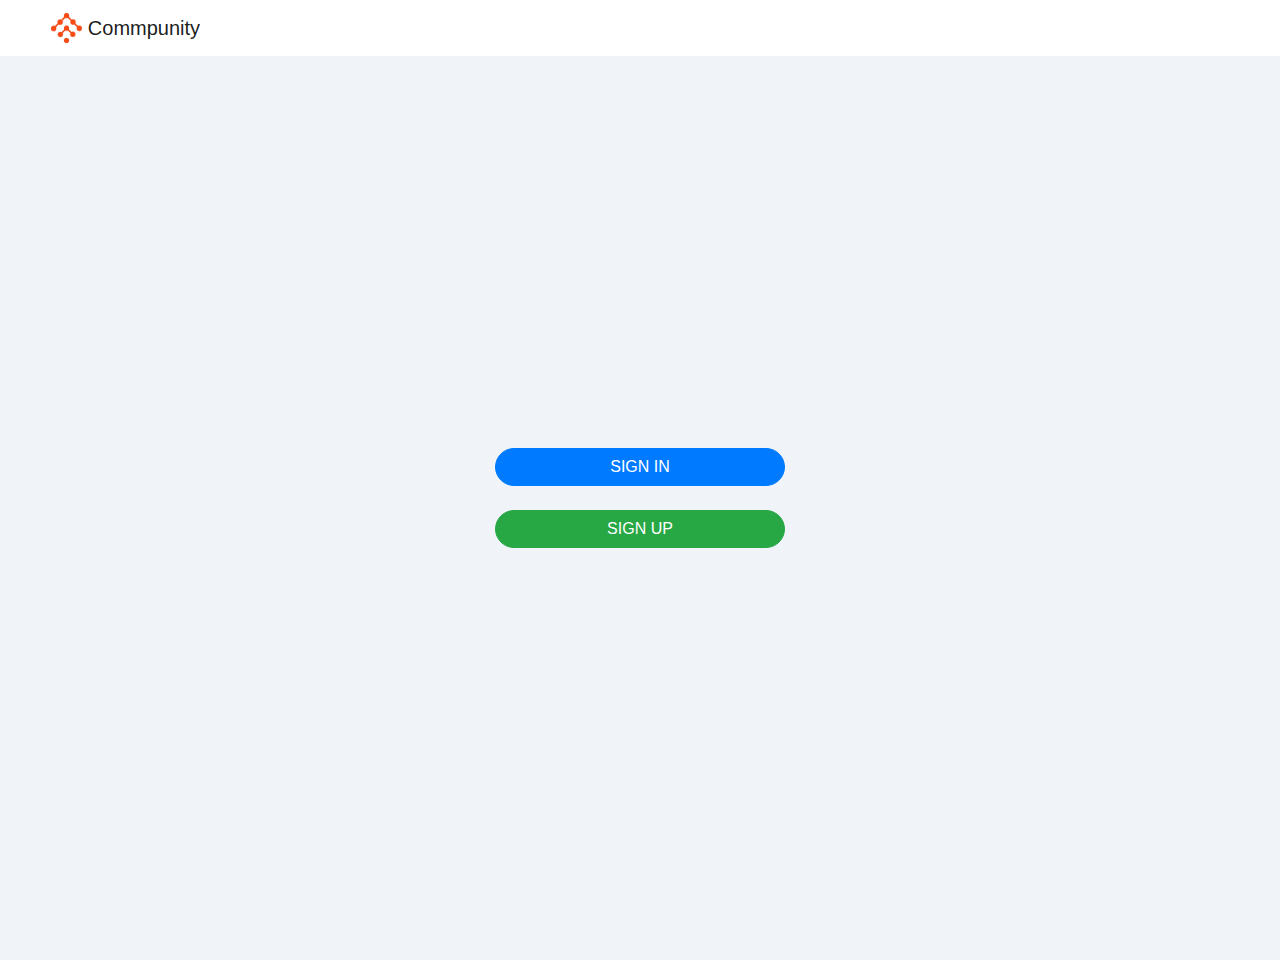
==== join.html @ 4d6ea1aa "first" ====
<!DOCTYPE html>
<html lang="en">
<head>
    <meta charset="UTF-8">
    <meta name="viewport" content="width=device-width, initial-scale=1.0">
    <meta http-equiv="X-UA-Compatible" content="ie=edge">
    <link rel="stylesheet" href="assets/css/vendor/all.min.css">
    <link rel="stylesheet" href="assets/css/join.css">
    <title>Home</title>
</head>
<body>
    
      <!--Navbar -->
      <nav class="mb-1 navbar navbar-expand-lg navbar-light info-color bg-light">
        <a class="navbar-brand" href="index.html">
          <img
            src="assets/img/logo.jpg"
            height="30"
            class="d-inline-block align-top"
            alt="mdb logo"
          />
          Commpunity</a
        >
        <button
          class="navbar-toggler"
          type="button"
          data-toggle="collapse"
          data-target="#navbarSupportedContent-4"
          aria-controls="navbarSupportedContent-4"
          aria-expanded="false"
          aria-label="Toggle navigation"
        >
          <span class="navbar-toggler-icon"></span>
        </button>
      </nav>
      <!--/.Navbar -->

      <div class="wrapper">
          <div class="col-md-3 mx-auto">
             <a href="signin.html"><button class="btn btn-primary btn-block">
                  SIGN IN
              </button></a> 
             <a href="signup.html"><button class="btn btn-success btn-block my-4">
                  SIGN UP
              </button></a>
          </div>
      </div>




    <script src="assets/js/vendor/all.min.js"></script>
    <script src="assets/js/main.js"></script>
</body>
</html>
---- assets/css/vendor/all.min.css ----
/*
 * Font Awesome Free 5.12.0 by @fontawesome - https://fontawesome.com
 * License - https://fontawesome.com/license/free (Icons: CC BY 4.0, Fonts: SIL OFL 1.1, Code: MIT License)
 */
 .fa,.fab,.fad,.fal,.far,.fas{-moz-osx-font-smoothing:grayscale;-webkit-font-smoothing:antialiased;display:inline-block;font-style:normal;font-variant:normal;text-rendering:auto;line-height:1}.fa-lg{font-size:1.33333em;line-height:.75em;vertical-align:-.0667em}.fa-xs{font-size:.75em}.fa-sm{font-size:.875em}.fa-1x{font-size:1em}.fa-2x{font-size:2em}.fa-3x{font-size:3em}.fa-4x{font-size:4em}.fa-5x{font-size:5em}.fa-6x{font-size:6em}.fa-7x{font-size:7em}.fa-8x{font-size:8em}.fa-9x{font-size:9em}.fa-10x{font-size:10em}.fa-fw{text-align:center;width:1.25em}.fa-ul{list-style-type:none;margin-left:2.5em;padding-left:0}.fa-ul>li{position:relative}.fa-li{left:-2em;position:absolute;text-align:center;width:2em;line-height:inherit}.fa-border{border:.08em solid #eee;border-radius:.1em;padding:.2em .25em .15em}.fa-pull-left{float:left}.fa-pull-right{float:right}.fa.fa-pull-left,.fab.fa-pull-left,.fal.fa-pull-left,.far.fa-pull-left,.fas.fa-pull-left{margin-right:.3em}.fa.fa-pull-right,.fab.fa-pull-right,.fal.fa-pull-right,.far.fa-pull-right,.fas.fa-pull-right{margin-left:.3em}.fa-spin{-webkit-animation:fa-spin 2s linear infinite;animation:fa-spin 2s linear infinite}.fa-pulse{-webkit-animation:fa-spin 1s steps(8) infinite;animation:fa-spin 1s steps(8) infinite}@-webkit-keyframes fa-spin{0%{-webkit-transform:rotate(0deg);transform:rotate(0deg)}to{-webkit-transform:rotate(1turn);transform:rotate(1turn)}}@keyframes fa-spin{0%{-webkit-transform:rotate(0deg);transform:rotate(0deg)}to{-webkit-transform:rotate(1turn);transform:rotate(1turn)}}.fa-rotate-90{-ms-filter:"progid:DXImageTransform.Microsoft.BasicImage(rotation=1)";-webkit-transform:rotate(90deg);transform:rotate(90deg)}.fa-rotate-180{-ms-filter:"progid:DXImageTransform.Microsoft.BasicImage(rotation=2)";-webkit-transform:rotate(180deg);transform:rotate(180deg)}.fa-rotate-270{-ms-filter:"progid:DXImageTransform.Microsoft.BasicImage(rotation=3)";-webkit-transform:rotate(270deg);transform:rotate(270deg)}.fa-flip-horizontal{-ms-filter:"progid:DXImageTransform.Microsoft.BasicImage(rotation=0, mirror=1)";-webkit-transform:scaleX(-1);transform:scaleX(-1)}.fa-flip-vertical{-webkit-transform:scaleY(-1);transform:scaleY(-1)}.fa-flip-both,.fa-flip-horizontal.fa-flip-vertical,.fa-flip-vertical{-ms-filter:"progid:DXImageTransform.Microsoft.BasicImage(rotation=2, mirror=1)"}.fa-flip-both,.fa-flip-horizontal.fa-flip-vertical{-webkit-transform:scale(-1);transform:scale(-1)}:root .fa-flip-both,:root .fa-flip-horizontal,:root .fa-flip-vertical,:root .fa-rotate-90,:root .fa-rotate-180,:root .fa-rotate-270{-webkit-filter:none;filter:none}.fa-stack{display:inline-block;height:2em;line-height:2em;position:relative;vertical-align:middle;width:2.5em}.fa-stack-1x,.fa-stack-2x{left:0;position:absolute;text-align:center;width:100%}.fa-stack-1x{line-height:inherit}.fa-stack-2x{font-size:2em}.fa-inverse{color:#fff}.fa-500px:before{content:"\f26e"}.fa-accessible-icon:before{content:"\f368"}.fa-accusoft:before{content:"\f369"}.fa-acquisitions-incorporated:before{content:"\f6af"}.fa-ad:before{content:"\f641"}.fa-address-book:before{content:"\f2b9"}.fa-address-card:before{content:"\f2bb"}.fa-adjust:before{content:"\f042"}.fa-adn:before{content:"\f170"}.fa-adobe:before{content:"\f778"}.fa-adversal:before{content:"\f36a"}.fa-affiliatetheme:before{content:"\f36b"}.fa-air-freshener:before{content:"\f5d0"}.fa-airbnb:before{content:"\f834"}.fa-algolia:before{content:"\f36c"}.fa-align-center:before{content:"\f037"}.fa-align-justify:before{content:"\f039"}.fa-align-left:before{content:"\f036"}.fa-align-right:before{content:"\f038"}.fa-alipay:before{content:"\f642"}.fa-allergies:before{content:"\f461"}.fa-amazon:before{content:"\f270"}.fa-amazon-pay:before{content:"\f42c"}.fa-ambulance:before{content:"\f0f9"}.fa-american-sign-language-interpreting:before{content:"\f2a3"}.fa-amilia:before{content:"\f36d"}.fa-anchor:before{content:"\f13d"}.fa-android:before{content:"\f17b"}.fa-angellist:before{content:"\f209"}.fa-angle-double-down:before{content:"\f103"}.fa-angle-double-left:before{content:"\f100"}.fa-angle-double-right:before{content:"\f101"}.fa-angle-double-up:before{content:"\f102"}.fa-angle-down:before{content:"\f107"}.fa-angle-left:before{content:"\f104"}.fa-angle-right:before{content:"\f105"}.fa-angle-up:before{content:"\f106"}.fa-angry:before{content:"\f556"}.fa-angrycreative:before{content:"\f36e"}.fa-angular:before{content:"\f420"}.fa-ankh:before{content:"\f644"}.fa-app-store:before{content:"\f36f"}.fa-app-store-ios:before{content:"\f370"}.fa-apper:before{content:"\f371"}.fa-apple:before{content:"\f179"}.fa-apple-alt:before{content:"\f5d1"}.fa-apple-pay:before{content:"\f415"}.fa-archive:before{content:"\f187"}.fa-archway:before{content:"\f557"}.fa-arrow-alt-circle-down:before{content:"\f358"}.fa-arrow-alt-circle-left:before{content:"\f359"}.fa-arrow-alt-circle-right:before{content:"\f35a"}.fa-arrow-alt-circle-up:before{content:"\f35b"}.fa-arrow-circle-down:before{content:"\f0ab"}.fa-arrow-circle-left:before{content:"\f0a8"}.fa-arrow-circle-right:before{content:"\f0a9"}.fa-arrow-circle-up:before{content:"\f0aa"}.fa-arrow-down:before{content:"\f063"}.fa-arrow-left:before{content:"\f060"}.fa-arrow-right:before{content:"\f061"}.fa-arrow-up:before{content:"\f062"}.fa-arrows-alt:before{content:"\f0b2"}.fa-arrows-alt-h:before{content:"\f337"}.fa-arrows-alt-v:before{content:"\f338"}.fa-artstation:before{content:"\f77a"}.fa-assistive-listening-systems:before{content:"\f2a2"}.fa-asterisk:before{content:"\f069"}.fa-asymmetrik:before{content:"\f372"}.fa-at:before{content:"\f1fa"}.fa-atlas:before{content:"\f558"}.fa-atlassian:before{content:"\f77b"}.fa-atom:before{content:"\f5d2"}.fa-audible:before{content:"\f373"}.fa-audio-description:before{content:"\f29e"}.fa-autoprefixer:before{content:"\f41c"}.fa-avianex:before{content:"\f374"}.fa-aviato:before{content:"\f421"}.fa-award:before{content:"\f559"}.fa-aws:before{content:"\f375"}.fa-baby:before{content:"\f77c"}.fa-baby-carriage:before{content:"\f77d"}.fa-backspace:before{content:"\f55a"}.fa-backward:before{content:"\f04a"}.fa-bacon:before{content:"\f7e5"}.fa-bahai:before{content:"\f666"}.fa-balance-scale:before{content:"\f24e"}.fa-balance-scale-left:before{content:"\f515"}.fa-balance-scale-right:before{content:"\f516"}.fa-ban:before{content:"\f05e"}.fa-band-aid:before{content:"\f462"}.fa-bandcamp:before{content:"\f2d5"}.fa-barcode:before{content:"\f02a"}.fa-bars:before{content:"\f0c9"}.fa-baseball-ball:before{content:"\f433"}.fa-basketball-ball:before{content:"\f434"}.fa-bath:before{content:"\f2cd"}.fa-battery-empty:before{content:"\f244"}.fa-battery-full:before{content:"\f240"}.fa-battery-half:before{content:"\f242"}.fa-battery-quarter:before{content:"\f243"}.fa-battery-three-quarters:before{content:"\f241"}.fa-battle-net:before{content:"\f835"}.fa-bed:before{content:"\f236"}.fa-beer:before{content:"\f0fc"}.fa-behance:before{content:"\f1b4"}.fa-behance-square:before{content:"\f1b5"}.fa-bell:before{content:"\f0f3"}.fa-bell-slash:before{content:"\f1f6"}.fa-bezier-curve:before{content:"\f55b"}.fa-bible:before{content:"\f647"}.fa-bicycle:before{content:"\f206"}.fa-biking:before{content:"\f84a"}.fa-bimobject:before{content:"\f378"}.fa-binoculars:before{content:"\f1e5"}.fa-biohazard:before{content:"\f780"}.fa-birthday-cake:before{content:"\f1fd"}.fa-bitbucket:before{content:"\f171"}.fa-bitcoin:before{content:"\f379"}.fa-bity:before{content:"\f37a"}.fa-black-tie:before{content:"\f27e"}.fa-blackberry:before{content:"\f37b"}.fa-blender:before{content:"\f517"}.fa-blender-phone:before{content:"\f6b6"}.fa-blind:before{content:"\f29d"}.fa-blog:before{content:"\f781"}.fa-blogger:before{content:"\f37c"}.fa-blogger-b:before{content:"\f37d"}.fa-bluetooth:before{content:"\f293"}.fa-bluetooth-b:before{content:"\f294"}.fa-bold:before{content:"\f032"}.fa-bolt:before{content:"\f0e7"}.fa-bomb:before{content:"\f1e2"}.fa-bone:before{content:"\f5d7"}.fa-bong:before{content:"\f55c"}.fa-book:before{content:"\f02d"}.fa-book-dead:before{content:"\f6b7"}.fa-book-medical:before{content:"\f7e6"}.fa-book-open:before{content:"\f518"}.fa-book-reader:before{content:"\f5da"}.fa-bookmark:before{content:"\f02e"}.fa-bootstrap:before{content:"\f836"}.fa-border-all:before{content:"\f84c"}.fa-border-none:before{content:"\f850"}.fa-border-style:before{content:"\f853"}.fa-bowling-ball:before{content:"\f436"}.fa-box:before{content:"\f466"}.fa-box-open:before{content:"\f49e"}.fa-boxes:before{content:"\f468"}.fa-braille:before{content:"\f2a1"}.fa-brain:before{content:"\f5dc"}.fa-bread-slice:before{content:"\f7ec"}.fa-briefcase:before{content:"\f0b1"}.fa-briefcase-medical:before{content:"\f469"}.fa-broadcast-tower:before{content:"\f519"}.fa-broom:before{content:"\f51a"}.fa-brush:before{content:"\f55d"}.fa-btc:before{content:"\f15a"}.fa-buffer:before{content:"\f837"}.fa-bug:before{content:"\f188"}.fa-building:before{content:"\f1ad"}.fa-bullhorn:before{content:"\f0a1"}.fa-bullseye:before{content:"\f140"}.fa-burn:before{content:"\f46a"}.fa-buromobelexperte:before{content:"\f37f"}.fa-bus:before{content:"\f207"}.fa-bus-alt:before{content:"\f55e"}.fa-business-time:before{content:"\f64a"}.fa-buy-n-large:before{content:"\f8a6"}.fa-buysellads:before{content:"\f20d"}.fa-calculator:before{content:"\f1ec"}.fa-calendar:before{content:"\f133"}.fa-calendar-alt:before{content:"\f073"}.fa-calendar-check:before{content:"\f274"}.fa-calendar-day:before{content:"\f783"}.fa-calendar-minus:before{content:"\f272"}.fa-calendar-plus:before{content:"\f271"}.fa-calendar-times:before{content:"\f273"}.fa-calendar-week:before{content:"\f784"}.fa-camera:before{content:"\f030"}.fa-camera-retro:before{content:"\f083"}.fa-campground:before{content:"\f6bb"}.fa-canadian-maple-leaf:before{content:"\f785"}.fa-candy-cane:before{content:"\f786"}.fa-cannabis:before{content:"\f55f"}.fa-capsules:before{content:"\f46b"}.fa-car:before{content:"\f1b9"}.fa-car-alt:before{content:"\f5de"}.fa-car-battery:before{content:"\f5df"}.fa-car-crash:before{content:"\f5e1"}.fa-car-side:before{content:"\f5e4"}.fa-caravan:before{content:"\f8ff"}.fa-caret-down:before{content:"\f0d7"}.fa-caret-left:before{content:"\f0d9"}.fa-caret-right:before{content:"\f0da"}.fa-caret-square-down:before{content:"\f150"}.fa-caret-square-left:before{content:"\f191"}.fa-caret-square-right:before{content:"\f152"}.fa-caret-square-up:before{content:"\f151"}.fa-caret-up:before{content:"\f0d8"}.fa-carrot:before{content:"\f787"}.fa-cart-arrow-down:before{content:"\f218"}.fa-cart-plus:before{content:"\f217"}.fa-cash-register:before{content:"\f788"}.fa-cat:before{content:"\f6be"}.fa-cc-amazon-pay:before{content:"\f42d"}.fa-cc-amex:before{content:"\f1f3"}.fa-cc-apple-pay:before{content:"\f416"}.fa-cc-diners-club:before{content:"\f24c"}.fa-cc-discover:before{content:"\f1f2"}.fa-cc-jcb:before{content:"\f24b"}.fa-cc-mastercard:before{content:"\f1f1"}.fa-cc-paypal:before{content:"\f1f4"}.fa-cc-stripe:before{content:"\f1f5"}.fa-cc-visa:before{content:"\f1f0"}.fa-centercode:before{content:"\f380"}.fa-centos:before{content:"\f789"}.fa-certificate:before{content:"\f0a3"}.fa-chair:before{content:"\f6c0"}.fa-chalkboard:before{content:"\f51b"}.fa-chalkboard-teacher:before{content:"\f51c"}.fa-charging-station:before{content:"\f5e7"}.fa-chart-area:before{content:"\f1fe"}.fa-chart-bar:before{content:"\f080"}.fa-chart-line:before{content:"\f201"}.fa-chart-pie:before{content:"\f200"}.fa-check:before{content:"\f00c"}.fa-check-circle:before{content:"\f058"}.fa-check-double:before{content:"\f560"}.fa-check-square:before{content:"\f14a"}.fa-cheese:before{content:"\f7ef"}.fa-chess:before{content:"\f439"}.fa-chess-bishop:before{content:"\f43a"}.fa-chess-board:before{content:"\f43c"}.fa-chess-king:before{content:"\f43f"}.fa-chess-knight:before{content:"\f441"}.fa-chess-pawn:before{content:"\f443"}.fa-chess-queen:before{content:"\f445"}.fa-chess-rook:before{content:"\f447"}.fa-chevron-circle-down:before{content:"\f13a"}.fa-chevron-circle-left:before{content:"\f137"}.fa-chevron-circle-right:before{content:"\f138"}.fa-chevron-circle-up:before{content:"\f139"}.fa-chevron-down:before{content:"\f078"}.fa-chevron-left:before{content:"\f053"}.fa-chevron-right:before{content:"\f054"}.fa-chevron-up:before{content:"\f077"}.fa-child:before{content:"\f1ae"}.fa-chrome:before{content:"\f268"}.fa-chromecast:before{content:"\f838"}.fa-church:before{content:"\f51d"}.fa-circle:before{content:"\f111"}.fa-circle-notch:before{content:"\f1ce"}.fa-city:before{content:"\f64f"}.fa-clinic-medical:before{content:"\f7f2"}.fa-clipboard:before{content:"\f328"}.fa-clipboard-check:before{content:"\f46c"}.fa-clipboard-list:before{content:"\f46d"}.fa-clock:before{content:"\f017"}.fa-clone:before{content:"\f24d"}.fa-closed-captioning:before{content:"\f20a"}.fa-cloud:before{content:"\f0c2"}.fa-cloud-download-alt:before{content:"\f381"}.fa-cloud-meatball:before{content:"\f73b"}.fa-cloud-moon:before{content:"\f6c3"}.fa-cloud-moon-rain:before{content:"\f73c"}.fa-cloud-rain:before{content:"\f73d"}.fa-cloud-showers-heavy:before{content:"\f740"}.fa-cloud-sun:before{content:"\f6c4"}.fa-cloud-sun-rain:before{content:"\f743"}.fa-cloud-upload-alt:before{content:"\f382"}.fa-cloudscale:before{content:"\f383"}.fa-cloudsmith:before{content:"\f384"}.fa-cloudversify:before{content:"\f385"}.fa-cocktail:before{content:"\f561"}.fa-code:before{content:"\f121"}.fa-code-branch:before{content:"\f126"}.fa-codepen:before{content:"\f1cb"}.fa-codiepie:before{content:"\f284"}.fa-coffee:before{content:"\f0f4"}.fa-cog:before{content:"\f013"}.fa-cogs:before{content:"\f085"}.fa-coins:before{content:"\f51e"}.fa-columns:before{content:"\f0db"}.fa-comment:before{content:"\f075"}.fa-comment-alt:before{content:"\f27a"}.fa-comment-dollar:before{content:"\f651"}.fa-comment-dots:before{content:"\f4ad"}.fa-comment-medical:before{content:"\f7f5"}.fa-comment-slash:before{content:"\f4b3"}.fa-comments:before{content:"\f086"}.fa-comments-dollar:before{content:"\f653"}.fa-compact-disc:before{content:"\f51f"}.fa-compass:before{content:"\f14e"}.fa-compress:before{content:"\f066"}.fa-compress-alt:before{content:"\f422"}.fa-compress-arrows-alt:before{content:"\f78c"}.fa-concierge-bell:before{content:"\f562"}.fa-confluence:before{content:"\f78d"}.fa-connectdevelop:before{content:"\f20e"}.fa-contao:before{content:"\f26d"}.fa-cookie:before{content:"\f563"}.fa-cookie-bite:before{content:"\f564"}.fa-copy:before{content:"\f0c5"}.fa-copyright:before{content:"\f1f9"}.fa-cotton-bureau:before{content:"\f89e"}.fa-couch:before{content:"\f4b8"}.fa-cpanel:before{content:"\f388"}.fa-creative-commons:before{content:"\f25e"}.fa-creative-commons-by:before{content:"\f4e7"}.fa-creative-commons-nc:before{content:"\f4e8"}.fa-creative-commons-nc-eu:before{content:"\f4e9"}.fa-creative-commons-nc-jp:before{content:"\f4ea"}.fa-creative-commons-nd:before{content:"\f4eb"}.fa-creative-commons-pd:before{content:"\f4ec"}.fa-creative-commons-pd-alt:before{content:"\f4ed"}.fa-creative-commons-remix:before{content:"\f4ee"}.fa-creative-commons-sa:before{content:"\f4ef"}.fa-creative-commons-sampling:before{content:"\f4f0"}.fa-creative-commons-sampling-plus:before{content:"\f4f1"}.fa-creative-commons-share:before{content:"\f4f2"}.fa-creative-commons-zero:before{content:"\f4f3"}.fa-credit-card:before{content:"\f09d"}.fa-critical-role:before{content:"\f6c9"}.fa-crop:before{content:"\f125"}.fa-crop-alt:before{content:"\f565"}.fa-cross:before{content:"\f654"}.fa-crosshairs:before{content:"\f05b"}.fa-crow:before{content:"\f520"}.fa-crown:before{content:"\f521"}.fa-crutch:before{content:"\f7f7"}.fa-css3:before{content:"\f13c"}.fa-css3-alt:before{content:"\f38b"}.fa-cube:before{content:"\f1b2"}.fa-cubes:before{content:"\f1b3"}.fa-cut:before{content:"\f0c4"}.fa-cuttlefish:before{content:"\f38c"}.fa-d-and-d:before{content:"\f38d"}.fa-d-and-d-beyond:before{content:"\f6ca"}.fa-dashcube:before{content:"\f210"}.fa-database:before{content:"\f1c0"}.fa-deaf:before{content:"\f2a4"}.fa-delicious:before{content:"\f1a5"}.fa-democrat:before{content:"\f747"}.fa-deploydog:before{content:"\f38e"}.fa-deskpro:before{content:"\f38f"}.fa-desktop:before{content:"\f108"}.fa-dev:before{content:"\f6cc"}.fa-deviantart:before{content:"\f1bd"}.fa-dharmachakra:before{content:"\f655"}.fa-dhl:before{content:"\f790"}.fa-diagnoses:before{content:"\f470"}.fa-diaspora:before{content:"\f791"}.fa-dice:before{content:"\f522"}.fa-dice-d20:before{content:"\f6cf"}.fa-dice-d6:before{content:"\f6d1"}.fa-dice-five:before{content:"\f523"}.fa-dice-four:before{content:"\f524"}.fa-dice-one:before{content:"\f525"}.fa-dice-six:before{content:"\f526"}.fa-dice-three:before{content:"\f527"}.fa-dice-two:before{content:"\f528"}.fa-digg:before{content:"\f1a6"}.fa-digital-ocean:before{content:"\f391"}.fa-digital-tachograph:before{content:"\f566"}.fa-directions:before{content:"\f5eb"}.fa-discord:before{content:"\f392"}.fa-discourse:before{content:"\f393"}.fa-divide:before{content:"\f529"}.fa-dizzy:before{content:"\f567"}.fa-dna:before{content:"\f471"}.fa-dochub:before{content:"\f394"}.fa-docker:before{content:"\f395"}.fa-dog:before{content:"\f6d3"}.fa-dollar-sign:before{content:"\f155"}.fa-dolly:before{content:"\f472"}.fa-dolly-flatbed:before{content:"\f474"}.fa-donate:before{content:"\f4b9"}.fa-door-closed:before{content:"\f52a"}.fa-door-open:before{content:"\f52b"}.fa-dot-circle:before{content:"\f192"}.fa-dove:before{content:"\f4ba"}.fa-download:before{content:"\f019"}.fa-draft2digital:before{content:"\f396"}.fa-drafting-compass:before{content:"\f568"}.fa-dragon:before{content:"\f6d5"}.fa-draw-polygon:before{content:"\f5ee"}.fa-dribbble:before{content:"\f17d"}.fa-dribbble-square:before{content:"\f397"}.fa-dropbox:before{content:"\f16b"}.fa-drum:before{content:"\f569"}.fa-drum-steelpan:before{content:"\f56a"}.fa-drumstick-bite:before{content:"\f6d7"}.fa-drupal:before{content:"\f1a9"}.fa-dumbbell:before{content:"\f44b"}.fa-dumpster:before{content:"\f793"}.fa-dumpster-fire:before{content:"\f794"}.fa-dungeon:before{content:"\f6d9"}.fa-dyalog:before{content:"\f399"}.fa-earlybirds:before{content:"\f39a"}.fa-ebay:before{content:"\f4f4"}.fa-edge:before{content:"\f282"}.fa-edit:before{content:"\f044"}.fa-egg:before{content:"\f7fb"}.fa-eject:before{content:"\f052"}.fa-elementor:before{content:"\f430"}.fa-ellipsis-h:before{content:"\f141"}.fa-ellipsis-v:before{content:"\f142"}.fa-ello:before{content:"\f5f1"}.fa-ember:before{content:"\f423"}.fa-empire:before{content:"\f1d1"}.fa-envelope:before{content:"\f0e0"}.fa-envelope-open:before{content:"\f2b6"}.fa-envelope-open-text:before{content:"\f658"}.fa-envelope-square:before{content:"\f199"}.fa-envira:before{content:"\f299"}.fa-equals:before{content:"\f52c"}.fa-eraser:before{content:"\f12d"}.fa-erlang:before{content:"\f39d"}.fa-ethereum:before{content:"\f42e"}.fa-ethernet:before{content:"\f796"}.fa-etsy:before{content:"\f2d7"}.fa-euro-sign:before{content:"\f153"}.fa-evernote:before{content:"\f839"}.fa-exchange-alt:before{content:"\f362"}.fa-exclamation:before{content:"\f12a"}.fa-exclamation-circle:before{content:"\f06a"}.fa-exclamation-triangle:before{content:"\f071"}.fa-expand:before{content:"\f065"}.fa-expand-alt:before{content:"\f424"}.fa-expand-arrows-alt:before{content:"\f31e"}.fa-expeditedssl:before{content:"\f23e"}.fa-external-link-alt:before{content:"\f35d"}.fa-external-link-square-alt:before{content:"\f360"}.fa-eye:before{content:"\f06e"}.fa-eye-dropper:before{content:"\f1fb"}.fa-eye-slash:before{content:"\f070"}.fa-facebook:before{content:"\f09a"}.fa-facebook-f:before{content:"\f39e"}.fa-facebook-messenger:before{content:"\f39f"}.fa-facebook-square:before{content:"\f082"}.fa-fan:before{content:"\f863"}.fa-fantasy-flight-games:before{content:"\f6dc"}.fa-fast-backward:before{content:"\f049"}.fa-fast-forward:before{content:"\f050"}.fa-fax:before{content:"\f1ac"}.fa-feather:before{content:"\f52d"}.fa-feather-alt:before{content:"\f56b"}.fa-fedex:before{content:"\f797"}.fa-fedora:before{content:"\f798"}.fa-female:before{content:"\f182"}.fa-fighter-jet:before{content:"\f0fb"}.fa-figma:before{content:"\f799"}.fa-file:before{content:"\f15b"}.fa-file-alt:before{content:"\f15c"}.fa-file-archive:before{content:"\f1c6"}.fa-file-audio:before{content:"\f1c7"}.fa-file-code:before{content:"\f1c9"}.fa-file-contract:before{content:"\f56c"}.fa-file-csv:before{content:"\f6dd"}.fa-file-download:before{content:"\f56d"}.fa-file-excel:before{content:"\f1c3"}.fa-file-export:before{content:"\f56e"}.fa-file-image:before{content:"\f1c5"}.fa-file-import:before{content:"\f56f"}.fa-file-invoice:before{content:"\f570"}.fa-file-invoice-dollar:before{content:"\f571"}.fa-file-medical:before{content:"\f477"}.fa-file-medical-alt:before{content:"\f478"}.fa-file-pdf:before{content:"\f1c1"}.fa-file-powerpoint:before{content:"\f1c4"}.fa-file-prescription:before{content:"\f572"}.fa-file-signature:before{content:"\f573"}.fa-file-upload:before{content:"\f574"}.fa-file-video:before{content:"\f1c8"}.fa-file-word:before{content:"\f1c2"}.fa-fill:before{content:"\f575"}.fa-fill-drip:before{content:"\f576"}.fa-film:before{content:"\f008"}.fa-filter:before{content:"\f0b0"}.fa-fingerprint:before{content:"\f577"}.fa-fire:before{content:"\f06d"}.fa-fire-alt:before{content:"\f7e4"}.fa-fire-extinguisher:before{content:"\f134"}.fa-firefox:before{content:"\f269"}.fa-firefox-browser:before{content:"\f907"}.fa-first-aid:before{content:"\f479"}.fa-first-order:before{content:"\f2b0"}.fa-first-order-alt:before{content:"\f50a"}.fa-firstdraft:before{content:"\f3a1"}.fa-fish:before{content:"\f578"}.fa-fist-raised:before{content:"\f6de"}.fa-flag:before{content:"\f024"}.fa-flag-checkered:before{content:"\f11e"}.fa-flag-usa:before{content:"\f74d"}.fa-flask:before{content:"\f0c3"}.fa-flickr:before{content:"\f16e"}.fa-flipboard:before{content:"\f44d"}.fa-flushed:before{content:"\f579"}.fa-fly:before{content:"\f417"}.fa-folder:before{content:"\f07b"}.fa-folder-minus:before{content:"\f65d"}.fa-folder-open:before{content:"\f07c"}.fa-folder-plus:before{content:"\f65e"}.fa-font:before{content:"\f031"}.fa-font-awesome:before{content:"\f2b4"}.fa-font-awesome-alt:before{content:"\f35c"}.fa-font-awesome-flag:before{content:"\f425"}.fa-font-awesome-logo-full:before{content:"\f4e6"}.fa-fonticons:before{content:"\f280"}.fa-fonticons-fi:before{content:"\f3a2"}.fa-football-ball:before{content:"\f44e"}.fa-fort-awesome:before{content:"\f286"}.fa-fort-awesome-alt:before{content:"\f3a3"}.fa-forumbee:before{content:"\f211"}.fa-forward:before{content:"\f04e"}.fa-foursquare:before{content:"\f180"}.fa-free-code-camp:before{content:"\f2c5"}.fa-freebsd:before{content:"\f3a4"}.fa-frog:before{content:"\f52e"}.fa-frown:before{content:"\f119"}.fa-frown-open:before{content:"\f57a"}.fa-fulcrum:before{content:"\f50b"}.fa-funnel-dollar:before{content:"\f662"}.fa-futbol:before{content:"\f1e3"}.fa-galactic-republic:before{content:"\f50c"}.fa-galactic-senate:before{content:"\f50d"}.fa-gamepad:before{content:"\f11b"}.fa-gas-pump:before{content:"\f52f"}.fa-gavel:before{content:"\f0e3"}.fa-gem:before{content:"\f3a5"}.fa-genderless:before{content:"\f22d"}.fa-get-pocket:before{content:"\f265"}.fa-gg:before{content:"\f260"}.fa-gg-circle:before{content:"\f261"}.fa-ghost:before{content:"\f6e2"}.fa-gift:before{content:"\f06b"}.fa-gifts:before{content:"\f79c"}.fa-git:before{content:"\f1d3"}.fa-git-alt:before{content:"\f841"}.fa-git-square:before{content:"\f1d2"}.fa-github:before{content:"\f09b"}.fa-github-alt:before{content:"\f113"}.fa-github-square:before{content:"\f092"}.fa-gitkraken:before{content:"\f3a6"}.fa-gitlab:before{content:"\f296"}.fa-gitter:before{content:"\f426"}.fa-glass-cheers:before{content:"\f79f"}.fa-glass-martini:before{content:"\f000"}.fa-glass-martini-alt:before{content:"\f57b"}.fa-glass-whiskey:before{content:"\f7a0"}.fa-glasses:before{content:"\f530"}.fa-glide:before{content:"\f2a5"}.fa-glide-g:before{content:"\f2a6"}.fa-globe:before{content:"\f0ac"}.fa-globe-africa:before{content:"\f57c"}.fa-globe-americas:before{content:"\f57d"}.fa-globe-asia:before{content:"\f57e"}.fa-globe-europe:before{content:"\f7a2"}.fa-gofore:before{content:"\f3a7"}.fa-golf-ball:before{content:"\f450"}.fa-goodreads:before{content:"\f3a8"}.fa-goodreads-g:before{content:"\f3a9"}.fa-google:before{content:"\f1a0"}.fa-google-drive:before{content:"\f3aa"}.fa-google-play:before{content:"\f3ab"}.fa-google-plus:before{content:"\f2b3"}.fa-google-plus-g:before{content:"\f0d5"}.fa-google-plus-square:before{content:"\f0d4"}.fa-google-wallet:before{content:"\f1ee"}.fa-gopuram:before{content:"\f664"}.fa-graduation-cap:before{content:"\f19d"}.fa-gratipay:before{content:"\f184"}.fa-grav:before{content:"\f2d6"}.fa-greater-than:before{content:"\f531"}.fa-greater-than-equal:before{content:"\f532"}.fa-grimace:before{content:"\f57f"}.fa-grin:before{content:"\f580"}.fa-grin-alt:before{content:"\f581"}.fa-grin-beam:before{content:"\f582"}.fa-grin-beam-sweat:before{content:"\f583"}.fa-grin-hearts:before{content:"\f584"}.fa-grin-squint:before{content:"\f585"}.fa-grin-squint-tears:before{content:"\f586"}.fa-grin-stars:before{content:"\f587"}.fa-grin-tears:before{content:"\f588"}.fa-grin-tongue:before{content:"\f589"}.fa-grin-tongue-squint:before{content:"\f58a"}.fa-grin-tongue-wink:before{content:"\f58b"}.fa-grin-wink:before{content:"\f58c"}.fa-grip-horizontal:before{content:"\f58d"}.fa-grip-lines:before{content:"\f7a4"}.fa-grip-lines-vertical:before{content:"\f7a5"}.fa-grip-vertical:before{content:"\f58e"}.fa-gripfire:before{content:"\f3ac"}.fa-grunt:before{content:"\f3ad"}.fa-guitar:before{content:"\f7a6"}.fa-gulp:before{content:"\f3ae"}.fa-h-square:before{content:"\f0fd"}.fa-hacker-news:before{content:"\f1d4"}.fa-hacker-news-square:before{content:"\f3af"}.fa-hackerrank:before{content:"\f5f7"}.fa-hamburger:before{content:"\f805"}.fa-hammer:before{content:"\f6e3"}.fa-hamsa:before{content:"\f665"}.fa-hand-holding:before{content:"\f4bd"}.fa-hand-holding-heart:before{content:"\f4be"}.fa-hand-holding-usd:before{content:"\f4c0"}.fa-hand-lizard:before{content:"\f258"}.fa-hand-middle-finger:before{content:"\f806"}.fa-hand-paper:before{content:"\f256"}.fa-hand-peace:before{content:"\f25b"}.fa-hand-point-down:before{content:"\f0a7"}.fa-hand-point-left:before{content:"\f0a5"}.fa-hand-point-right:before{content:"\f0a4"}.fa-hand-point-up:before{content:"\f0a6"}.fa-hand-pointer:before{content:"\f25a"}.fa-hand-rock:before{content:"\f255"}.fa-hand-scissors:before{content:"\f257"}.fa-hand-spock:before{content:"\f259"}.fa-hands:before{content:"\f4c2"}.fa-hands-helping:before{content:"\f4c4"}.fa-handshake:before{content:"\f2b5"}.fa-hanukiah:before{content:"\f6e6"}.fa-hard-hat:before{content:"\f807"}.fa-hashtag:before{content:"\f292"}.fa-hat-cowboy:before{content:"\f8c0"}.fa-hat-cowboy-side:before{content:"\f8c1"}.fa-hat-wizard:before{content:"\f6e8"}.fa-hdd:before{content:"\f0a0"}.fa-heading:before{content:"\f1dc"}.fa-headphones:before{content:"\f025"}.fa-headphones-alt:before{content:"\f58f"}.fa-headset:before{content:"\f590"}.fa-heart:before{content:"\f004"}.fa-heart-broken:before{content:"\f7a9"}.fa-heartbeat:before{content:"\f21e"}.fa-helicopter:before{content:"\f533"}.fa-highlighter:before{content:"\f591"}.fa-hiking:before{content:"\f6ec"}.fa-hippo:before{content:"\f6ed"}.fa-hips:before{content:"\f452"}.fa-hire-a-helper:before{content:"\f3b0"}.fa-history:before{content:"\f1da"}.fa-hockey-puck:before{content:"\f453"}.fa-holly-berry:before{content:"\f7aa"}.fa-home:before{content:"\f015"}.fa-hooli:before{content:"\f427"}.fa-hornbill:before{content:"\f592"}.fa-horse:before{content:"\f6f0"}.fa-horse-head:before{content:"\f7ab"}.fa-hospital:before{content:"\f0f8"}.fa-hospital-alt:before{content:"\f47d"}.fa-hospital-symbol:before{content:"\f47e"}.fa-hot-tub:before{content:"\f593"}.fa-hotdog:before{content:"\f80f"}.fa-hotel:before{content:"\f594"}.fa-hotjar:before{content:"\f3b1"}.fa-hourglass:before{content:"\f254"}.fa-hourglass-end:before{content:"\f253"}.fa-hourglass-half:before{content:"\f252"}.fa-hourglass-start:before{content:"\f251"}.fa-house-damage:before{content:"\f6f1"}.fa-houzz:before{content:"\f27c"}.fa-hryvnia:before{content:"\f6f2"}.fa-html5:before{content:"\f13b"}.fa-hubspot:before{content:"\f3b2"}.fa-i-cursor:before{content:"\f246"}.fa-ice-cream:before{content:"\f810"}.fa-icicles:before{content:"\f7ad"}.fa-icons:before{content:"\f86d"}.fa-id-badge:before{content:"\f2c1"}.fa-id-card:before{content:"\f2c2"}.fa-id-card-alt:before{content:"\f47f"}.fa-ideal:before{content:"\f913"}.fa-igloo:before{content:"\f7ae"}.fa-image:before{content:"\f03e"}.fa-images:before{content:"\f302"}.fa-imdb:before{content:"\f2d8"}.fa-inbox:before{content:"\f01c"}.fa-indent:before{content:"\f03c"}.fa-industry:before{content:"\f275"}.fa-infinity:before{content:"\f534"}.fa-info:before{content:"\f129"}.fa-info-circle:before{content:"\f05a"}.fa-instagram:before{content:"\f16d"}.fa-intercom:before{content:"\f7af"}.fa-internet-explorer:before{content:"\f26b"}.fa-invision:before{content:"\f7b0"}.fa-ioxhost:before{content:"\f208"}.fa-italic:before{content:"\f033"}.fa-itch-io:before{content:"\f83a"}.fa-itunes:before{content:"\f3b4"}.fa-itunes-note:before{content:"\f3b5"}.fa-java:before{content:"\f4e4"}.fa-jedi:before{content:"\f669"}.fa-jedi-order:before{content:"\f50e"}.fa-jenkins:before{content:"\f3b6"}.fa-jira:before{content:"\f7b1"}.fa-joget:before{content:"\f3b7"}.fa-joint:before{content:"\f595"}.fa-joomla:before{content:"\f1aa"}.fa-journal-whills:before{content:"\f66a"}.fa-js:before{content:"\f3b8"}.fa-js-square:before{content:"\f3b9"}.fa-jsfiddle:before{content:"\f1cc"}.fa-kaaba:before{content:"\f66b"}.fa-kaggle:before{content:"\f5fa"}.fa-key:before{content:"\f084"}.fa-keybase:before{content:"\f4f5"}.fa-keyboard:before{content:"\f11c"}.fa-keycdn:before{content:"\f3ba"}.fa-khanda:before{content:"\f66d"}.fa-kickstarter:before{content:"\f3bb"}.fa-kickstarter-k:before{content:"\f3bc"}.fa-kiss:before{content:"\f596"}.fa-kiss-beam:before{content:"\f597"}.fa-kiss-wink-heart:before{content:"\f598"}.fa-kiwi-bird:before{content:"\f535"}.fa-korvue:before{content:"\f42f"}.fa-landmark:before{content:"\f66f"}.fa-language:before{content:"\f1ab"}.fa-laptop:before{content:"\f109"}.fa-laptop-code:before{content:"\f5fc"}.fa-laptop-medical:before{content:"\f812"}.fa-laravel:before{content:"\f3bd"}.fa-lastfm:before{content:"\f202"}.fa-lastfm-square:before{content:"\f203"}.fa-laugh:before{content:"\f599"}.fa-laugh-beam:before{content:"\f59a"}.fa-laugh-squint:before{content:"\f59b"}.fa-laugh-wink:before{content:"\f59c"}.fa-layer-group:before{content:"\f5fd"}.fa-leaf:before{content:"\f06c"}.fa-leanpub:before{content:"\f212"}.fa-lemon:before{content:"\f094"}.fa-less:before{content:"\f41d"}.fa-less-than:before{content:"\f536"}.fa-less-than-equal:before{content:"\f537"}.fa-level-down-alt:before{content:"\f3be"}.fa-level-up-alt:before{content:"\f3bf"}.fa-life-ring:before{content:"\f1cd"}.fa-lightbulb:before{content:"\f0eb"}.fa-line:before{content:"\f3c0"}.fa-link:before{content:"\f0c1"}.fa-linkedin:before{content:"\f08c"}.fa-linkedin-in:before{content:"\f0e1"}.fa-linode:before{content:"\f2b8"}.fa-linux:before{content:"\f17c"}.fa-lira-sign:before{content:"\f195"}.fa-list:before{content:"\f03a"}.fa-list-alt:before{content:"\f022"}.fa-list-ol:before{content:"\f0cb"}.fa-list-ul:before{content:"\f0ca"}.fa-location-arrow:before{content:"\f124"}.fa-lock:before{content:"\f023"}.fa-lock-open:before{content:"\f3c1"}.fa-long-arrow-alt-down:before{content:"\f309"}.fa-long-arrow-alt-left:before{content:"\f30a"}.fa-long-arrow-alt-right:before{content:"\f30b"}.fa-long-arrow-alt-up:before{content:"\f30c"}.fa-low-vision:before{content:"\f2a8"}.fa-luggage-cart:before{content:"\f59d"}.fa-lyft:before{content:"\f3c3"}.fa-magento:before{content:"\f3c4"}.fa-magic:before{content:"\f0d0"}.fa-magnet:before{content:"\f076"}.fa-mail-bulk:before{content:"\f674"}.fa-mailchimp:before{content:"\f59e"}.fa-male:before{content:"\f183"}.fa-mandalorian:before{content:"\f50f"}.fa-map:before{content:"\f279"}.fa-map-marked:before{content:"\f59f"}.fa-map-marked-alt:before{content:"\f5a0"}.fa-map-marker:before{content:"\f041"}.fa-map-marker-alt:before{content:"\f3c5"}.fa-map-pin:before{content:"\f276"}.fa-map-signs:before{content:"\f277"}.fa-markdown:before{content:"\f60f"}.fa-marker:before{content:"\f5a1"}.fa-mars:before{content:"\f222"}.fa-mars-double:before{content:"\f227"}.fa-mars-stroke:before{content:"\f229"}.fa-mars-stroke-h:before{content:"\f22b"}.fa-mars-stroke-v:before{content:"\f22a"}.fa-mask:before{content:"\f6fa"}.fa-mastodon:before{content:"\f4f6"}.fa-maxcdn:before{content:"\f136"}.fa-mdb:before{content:"\f8ca"}.fa-medal:before{content:"\f5a2"}.fa-medapps:before{content:"\f3c6"}.fa-medium:before{content:"\f23a"}.fa-medium-m:before{content:"\f3c7"}.fa-medkit:before{content:"\f0fa"}.fa-medrt:before{content:"\f3c8"}.fa-meetup:before{content:"\f2e0"}.fa-megaport:before{content:"\f5a3"}.fa-meh:before{content:"\f11a"}.fa-meh-blank:before{content:"\f5a4"}.fa-meh-rolling-eyes:before{content:"\f5a5"}.fa-memory:before{content:"\f538"}.fa-mendeley:before{content:"\f7b3"}.fa-menorah:before{content:"\f676"}.fa-mercury:before{content:"\f223"}.fa-meteor:before{content:"\f753"}.fa-microblog:before{content:"\f91a"}.fa-microchip:before{content:"\f2db"}.fa-microphone:before{content:"\f130"}.fa-microphone-alt:before{content:"\f3c9"}.fa-microphone-alt-slash:before{content:"\f539"}.fa-microphone-slash:before{content:"\f131"}.fa-microscope:before{content:"\f610"}.fa-microsoft:before{content:"\f3ca"}.fa-minus:before{content:"\f068"}.fa-minus-circle:before{content:"\f056"}.fa-minus-square:before{content:"\f146"}.fa-mitten:before{content:"\f7b5"}.fa-mix:before{content:"\f3cb"}.fa-mixcloud:before{content:"\f289"}.fa-mizuni:before{content:"\f3cc"}.fa-mobile:before{content:"\f10b"}.fa-mobile-alt:before{content:"\f3cd"}.fa-modx:before{content:"\f285"}.fa-monero:before{content:"\f3d0"}.fa-money-bill:before{content:"\f0d6"}.fa-money-bill-alt:before{content:"\f3d1"}.fa-money-bill-wave:before{content:"\f53a"}.fa-money-bill-wave-alt:before{content:"\f53b"}.fa-money-check:before{content:"\f53c"}.fa-money-check-alt:before{content:"\f53d"}.fa-monument:before{content:"\f5a6"}.fa-moon:before{content:"\f186"}.fa-mortar-pestle:before{content:"\f5a7"}.fa-mosque:before{content:"\f678"}.fa-motorcycle:before{content:"\f21c"}.fa-mountain:before{content:"\f6fc"}.fa-mouse:before{content:"\f8cc"}.fa-mouse-pointer:before{content:"\f245"}.fa-mug-hot:before{content:"\f7b6"}.fa-music:before{content:"\f001"}.fa-napster:before{content:"\f3d2"}.fa-neos:before{content:"\f612"}.fa-network-wired:before{content:"\f6ff"}.fa-neuter:before{content:"\f22c"}.fa-newspaper:before{content:"\f1ea"}.fa-nimblr:before{content:"\f5a8"}.fa-node:before{content:"\f419"}.fa-node-js:before{content:"\f3d3"}.fa-not-equal:before{content:"\f53e"}.fa-notes-medical:before{content:"\f481"}.fa-npm:before{content:"\f3d4"}.fa-ns8:before{content:"\f3d5"}.fa-nutritionix:before{content:"\f3d6"}.fa-object-group:before{content:"\f247"}.fa-object-ungroup:before{content:"\f248"}.fa-odnoklassniki:before{content:"\f263"}.fa-odnoklassniki-square:before{content:"\f264"}.fa-oil-can:before{content:"\f613"}.fa-old-republic:before{content:"\f510"}.fa-om:before{content:"\f679"}.fa-opencart:before{content:"\f23d"}.fa-openid:before{content:"\f19b"}.fa-opera:before{content:"\f26a"}.fa-optin-monster:before{content:"\f23c"}.fa-orcid:before{content:"\f8d2"}.fa-osi:before{content:"\f41a"}.fa-otter:before{content:"\f700"}.fa-outdent:before{content:"\f03b"}.fa-page4:before{content:"\f3d7"}.fa-pagelines:before{content:"\f18c"}.fa-pager:before{content:"\f815"}.fa-paint-brush:before{content:"\f1fc"}.fa-paint-roller:before{content:"\f5aa"}.fa-palette:before{content:"\f53f"}.fa-palfed:before{content:"\f3d8"}.fa-pallet:before{content:"\f482"}.fa-paper-plane:before{content:"\f1d8"}.fa-paperclip:before{content:"\f0c6"}.fa-parachute-box:before{content:"\f4cd"}.fa-paragraph:before{content:"\f1dd"}.fa-parking:before{content:"\f540"}.fa-passport:before{content:"\f5ab"}.fa-pastafarianism:before{content:"\f67b"}.fa-paste:before{content:"\f0ea"}.fa-patreon:before{content:"\f3d9"}.fa-pause:before{content:"\f04c"}.fa-pause-circle:before{content:"\f28b"}.fa-paw:before{content:"\f1b0"}.fa-paypal:before{content:"\f1ed"}.fa-peace:before{content:"\f67c"}.fa-pen:before{content:"\f304"}.fa-pen-alt:before{content:"\f305"}.fa-pen-fancy:before{content:"\f5ac"}.fa-pen-nib:before{content:"\f5ad"}.fa-pen-square:before{content:"\f14b"}.fa-pencil-alt:before{content:"\f303"}.fa-pencil-ruler:before{content:"\f5ae"}.fa-penny-arcade:before{content:"\f704"}.fa-people-carry:before{content:"\f4ce"}.fa-pepper-hot:before{content:"\f816"}.fa-percent:before{content:"\f295"}.fa-percentage:before{content:"\f541"}.fa-periscope:before{content:"\f3da"}.fa-person-booth:before{content:"\f756"}.fa-phabricator:before{content:"\f3db"}.fa-phoenix-framework:before{content:"\f3dc"}.fa-phoenix-squadron:before{content:"\f511"}.fa-phone:before{content:"\f095"}.fa-phone-alt:before{content:"\f879"}.fa-phone-slash:before{content:"\f3dd"}.fa-phone-square:before{content:"\f098"}.fa-phone-square-alt:before{content:"\f87b"}.fa-phone-volume:before{content:"\f2a0"}.fa-photo-video:before{content:"\f87c"}.fa-php:before{content:"\f457"}.fa-pied-piper:before{content:"\f2ae"}.fa-pied-piper-alt:before{content:"\f1a8"}.fa-pied-piper-hat:before{content:"\f4e5"}.fa-pied-piper-pp:before{content:"\f1a7"}.fa-pied-piper-square:before{content:"\f91e"}.fa-piggy-bank:before{content:"\f4d3"}.fa-pills:before{content:"\f484"}.fa-pinterest:before{content:"\f0d2"}.fa-pinterest-p:before{content:"\f231"}.fa-pinterest-square:before{content:"\f0d3"}.fa-pizza-slice:before{content:"\f818"}.fa-place-of-worship:before{content:"\f67f"}.fa-plane:before{content:"\f072"}.fa-plane-arrival:before{content:"\f5af"}.fa-plane-departure:before{content:"\f5b0"}.fa-play:before{content:"\f04b"}.fa-play-circle:before{content:"\f144"}.fa-playstation:before{content:"\f3df"}.fa-plug:before{content:"\f1e6"}.fa-plus:before{content:"\f067"}.fa-plus-circle:before{content:"\f055"}.fa-plus-square:before{content:"\f0fe"}.fa-podcast:before{content:"\f2ce"}.fa-poll:before{content:"\f681"}.fa-poll-h:before{content:"\f682"}.fa-poo:before{content:"\f2fe"}.fa-poo-storm:before{content:"\f75a"}.fa-poop:before{content:"\f619"}.fa-portrait:before{content:"\f3e0"}.fa-pound-sign:before{content:"\f154"}.fa-power-off:before{content:"\f011"}.fa-pray:before{content:"\f683"}.fa-praying-hands:before{content:"\f684"}.fa-prescription:before{content:"\f5b1"}.fa-prescription-bottle:before{content:"\f485"}.fa-prescription-bottle-alt:before{content:"\f486"}.fa-print:before{content:"\f02f"}.fa-procedures:before{content:"\f487"}.fa-product-hunt:before{content:"\f288"}.fa-project-diagram:before{content:"\f542"}.fa-pushed:before{content:"\f3e1"}.fa-puzzle-piece:before{content:"\f12e"}.fa-python:before{content:"\f3e2"}.fa-qq:before{content:"\f1d6"}.fa-qrcode:before{content:"\f029"}.fa-question:before{content:"\f128"}.fa-question-circle:before{content:"\f059"}.fa-quidditch:before{content:"\f458"}.fa-quinscape:before{content:"\f459"}.fa-quora:before{content:"\f2c4"}.fa-quote-left:before{content:"\f10d"}.fa-quote-right:before{content:"\f10e"}.fa-quran:before{content:"\f687"}.fa-r-project:before{content:"\f4f7"}.fa-radiation:before{content:"\f7b9"}.fa-radiation-alt:before{content:"\f7ba"}.fa-rainbow:before{content:"\f75b"}.fa-random:before{content:"\f074"}.fa-raspberry-pi:before{content:"\f7bb"}.fa-ravelry:before{content:"\f2d9"}.fa-react:before{content:"\f41b"}.fa-reacteurope:before{content:"\f75d"}.fa-readme:before{content:"\f4d5"}.fa-rebel:before{content:"\f1d0"}.fa-receipt:before{content:"\f543"}.fa-record-vinyl:before{content:"\f8d9"}.fa-recycle:before{content:"\f1b8"}.fa-red-river:before{content:"\f3e3"}.fa-reddit:before{content:"\f1a1"}.fa-reddit-alien:before{content:"\f281"}.fa-reddit-square:before{content:"\f1a2"}.fa-redhat:before{content:"\f7bc"}.fa-redo:before{content:"\f01e"}.fa-redo-alt:before{content:"\f2f9"}.fa-registered:before{content:"\f25d"}.fa-remove-format:before{content:"\f87d"}.fa-renren:before{content:"\f18b"}.fa-reply:before{content:"\f3e5"}.fa-reply-all:before{content:"\f122"}.fa-replyd:before{content:"\f3e6"}.fa-republican:before{content:"\f75e"}.fa-researchgate:before{content:"\f4f8"}.fa-resolving:before{content:"\f3e7"}.fa-restroom:before{content:"\f7bd"}.fa-retweet:before{content:"\f079"}.fa-rev:before{content:"\f5b2"}.fa-ribbon:before{content:"\f4d6"}.fa-ring:before{content:"\f70b"}.fa-road:before{content:"\f018"}.fa-robot:before{content:"\f544"}.fa-rocket:before{content:"\f135"}.fa-rocketchat:before{content:"\f3e8"}.fa-rockrms:before{content:"\f3e9"}.fa-route:before{content:"\f4d7"}.fa-rss:before{content:"\f09e"}.fa-rss-square:before{content:"\f143"}.fa-ruble-sign:before{content:"\f158"}.fa-ruler:before{content:"\f545"}.fa-ruler-combined:before{content:"\f546"}.fa-ruler-horizontal:before{content:"\f547"}.fa-ruler-vertical:before{content:"\f548"}.fa-running:before{content:"\f70c"}.fa-rupee-sign:before{content:"\f156"}.fa-sad-cry:before{content:"\f5b3"}.fa-sad-tear:before{content:"\f5b4"}.fa-safari:before{content:"\f267"}.fa-salesforce:before{content:"\f83b"}.fa-sass:before{content:"\f41e"}.fa-satellite:before{content:"\f7bf"}.fa-satellite-dish:before{content:"\f7c0"}.fa-save:before{content:"\f0c7"}.fa-schlix:before{content:"\f3ea"}.fa-school:before{content:"\f549"}.fa-screwdriver:before{content:"\f54a"}.fa-scribd:before{content:"\f28a"}.fa-scroll:before{content:"\f70e"}.fa-sd-card:before{content:"\f7c2"}.fa-search:before{content:"\f002"}.fa-search-dollar:before{content:"\f688"}.fa-search-location:before{content:"\f689"}.fa-search-minus:before{content:"\f010"}.fa-search-plus:before{content:"\f00e"}.fa-searchengin:before{content:"\f3eb"}.fa-seedling:before{content:"\f4d8"}.fa-sellcast:before{content:"\f2da"}.fa-sellsy:before{content:"\f213"}.fa-server:before{content:"\f233"}.fa-servicestack:before{content:"\f3ec"}.fa-shapes:before{content:"\f61f"}.fa-share:before{content:"\f064"}.fa-share-alt:before{content:"\f1e0"}.fa-share-alt-square:before{content:"\f1e1"}.fa-share-square:before{content:"\f14d"}.fa-shekel-sign:before{content:"\f20b"}.fa-shield-alt:before{content:"\f3ed"}.fa-ship:before{content:"\f21a"}.fa-shipping-fast:before{content:"\f48b"}.fa-shirtsinbulk:before{content:"\f214"}.fa-shoe-prints:before{content:"\f54b"}.fa-shopping-bag:before{content:"\f290"}.fa-shopping-basket:before{content:"\f291"}.fa-shopping-cart:before{content:"\f07a"}.fa-shopware:before{content:"\f5b5"}.fa-shower:before{content:"\f2cc"}.fa-shuttle-van:before{content:"\f5b6"}.fa-sign:before{content:"\f4d9"}.fa-sign-in-alt:before{content:"\f2f6"}.fa-sign-language:before{content:"\f2a7"}.fa-sign-out-alt:before{content:"\f2f5"}.fa-signal:before{content:"\f012"}.fa-signature:before{content:"\f5b7"}.fa-sim-card:before{content:"\f7c4"}.fa-simplybuilt:before{content:"\f215"}.fa-sistrix:before{content:"\f3ee"}.fa-sitemap:before{content:"\f0e8"}.fa-sith:before{content:"\f512"}.fa-skating:before{content:"\f7c5"}.fa-sketch:before{content:"\f7c6"}.fa-skiing:before{content:"\f7c9"}.fa-skiing-nordic:before{content:"\f7ca"}.fa-skull:before{content:"\f54c"}.fa-skull-crossbones:before{content:"\f714"}.fa-skyatlas:before{content:"\f216"}.fa-skype:before{content:"\f17e"}.fa-slack:before{content:"\f198"}.fa-slack-hash:before{content:"\f3ef"}.fa-slash:before{content:"\f715"}.fa-sleigh:before{content:"\f7cc"}.fa-sliders-h:before{content:"\f1de"}.fa-slideshare:before{content:"\f1e7"}.fa-smile:before{content:"\f118"}.fa-smile-beam:before{content:"\f5b8"}.fa-smile-wink:before{content:"\f4da"}.fa-smog:before{content:"\f75f"}.fa-smoking:before{content:"\f48d"}.fa-smoking-ban:before{content:"\f54d"}.fa-sms:before{content:"\f7cd"}.fa-snapchat:before{content:"\f2ab"}.fa-snapchat-ghost:before{content:"\f2ac"}.fa-snapchat-square:before{content:"\f2ad"}.fa-snowboarding:before{content:"\f7ce"}.fa-snowflake:before{content:"\f2dc"}.fa-snowman:before{content:"\f7d0"}.fa-snowplow:before{content:"\f7d2"}.fa-socks:before{content:"\f696"}.fa-solar-panel:before{content:"\f5ba"}.fa-sort:before{content:"\f0dc"}.fa-sort-alpha-down:before{content:"\f15d"}.fa-sort-alpha-down-alt:before{content:"\f881"}.fa-sort-alpha-up:before{content:"\f15e"}.fa-sort-alpha-up-alt:before{content:"\f882"}.fa-sort-amount-down:before{content:"\f160"}.fa-sort-amount-down-alt:before{content:"\f884"}.fa-sort-amount-up:before{content:"\f161"}.fa-sort-amount-up-alt:before{content:"\f885"}.fa-sort-down:before{content:"\f0dd"}.fa-sort-numeric-down:before{content:"\f162"}.fa-sort-numeric-down-alt:before{content:"\f886"}.fa-sort-numeric-up:before{content:"\f163"}.fa-sort-numeric-up-alt:before{content:"\f887"}.fa-sort-up:before{content:"\f0de"}.fa-soundcloud:before{content:"\f1be"}.fa-sourcetree:before{content:"\f7d3"}.fa-spa:before{content:"\f5bb"}.fa-space-shuttle:before{content:"\f197"}.fa-speakap:before{content:"\f3f3"}.fa-speaker-deck:before{content:"\f83c"}.fa-spell-check:before{content:"\f891"}.fa-spider:before{content:"\f717"}.fa-spinner:before{content:"\f110"}.fa-splotch:before{content:"\f5bc"}.fa-spotify:before{content:"\f1bc"}.fa-spray-can:before{content:"\f5bd"}.fa-square:before{content:"\f0c8"}.fa-square-full:before{content:"\f45c"}.fa-square-root-alt:before{content:"\f698"}.fa-squarespace:before{content:"\f5be"}.fa-stack-exchange:before{content:"\f18d"}.fa-stack-overflow:before{content:"\f16c"}.fa-stackpath:before{content:"\f842"}.fa-stamp:before{content:"\f5bf"}.fa-star:before{content:"\f005"}.fa-star-and-crescent:before{content:"\f699"}.fa-star-half:before{content:"\f089"}.fa-star-half-alt:before{content:"\f5c0"}.fa-star-of-david:before{content:"\f69a"}.fa-star-of-life:before{content:"\f621"}.fa-staylinked:before{content:"\f3f5"}.fa-steam:before{content:"\f1b6"}.fa-steam-square:before{content:"\f1b7"}.fa-steam-symbol:before{content:"\f3f6"}.fa-step-backward:before{content:"\f048"}.fa-step-forward:before{content:"\f051"}.fa-stethoscope:before{content:"\f0f1"}.fa-sticker-mule:before{content:"\f3f7"}.fa-sticky-note:before{content:"\f249"}.fa-stop:before{content:"\f04d"}.fa-stop-circle:before{content:"\f28d"}.fa-stopwatch:before{content:"\f2f2"}.fa-store:before{content:"\f54e"}.fa-store-alt:before{content:"\f54f"}.fa-strava:before{content:"\f428"}.fa-stream:before{content:"\f550"}.fa-street-view:before{content:"\f21d"}.fa-strikethrough:before{content:"\f0cc"}.fa-stripe:before{content:"\f429"}.fa-stripe-s:before{content:"\f42a"}.fa-stroopwafel:before{content:"\f551"}.fa-studiovinari:before{content:"\f3f8"}.fa-stumbleupon:before{content:"\f1a4"}.fa-stumbleupon-circle:before{content:"\f1a3"}.fa-subscript:before{content:"\f12c"}.fa-subway:before{content:"\f239"}.fa-suitcase:before{content:"\f0f2"}.fa-suitcase-rolling:before{content:"\f5c1"}.fa-sun:before{content:"\f185"}.fa-superpowers:before{content:"\f2dd"}.fa-superscript:before{content:"\f12b"}.fa-supple:before{content:"\f3f9"}.fa-surprise:before{content:"\f5c2"}.fa-suse:before{content:"\f7d6"}.fa-swatchbook:before{content:"\f5c3"}.fa-swift:before{content:"\f8e1"}.fa-swimmer:before{content:"\f5c4"}.fa-swimming-pool:before{content:"\f5c5"}.fa-symfony:before{content:"\f83d"}.fa-synagogue:before{content:"\f69b"}.fa-sync:before{content:"\f021"}.fa-sync-alt:before{content:"\f2f1"}.fa-syringe:before{content:"\f48e"}.fa-table:before{content:"\f0ce"}.fa-table-tennis:before{content:"\f45d"}.fa-tablet:before{content:"\f10a"}.fa-tablet-alt:before{content:"\f3fa"}.fa-tablets:before{content:"\f490"}.fa-tachometer-alt:before{content:"\f3fd"}.fa-tag:before{content:"\f02b"}.fa-tags:before{content:"\f02c"}.fa-tape:before{content:"\f4db"}.fa-tasks:before{content:"\f0ae"}.fa-taxi:before{content:"\f1ba"}.fa-teamspeak:before{content:"\f4f9"}.fa-teeth:before{content:"\f62e"}.fa-teeth-open:before{content:"\f62f"}.fa-telegram:before{content:"\f2c6"}.fa-telegram-plane:before{content:"\f3fe"}.fa-temperature-high:before{content:"\f769"}.fa-temperature-low:before{content:"\f76b"}.fa-tencent-weibo:before{content:"\f1d5"}.fa-tenge:before{content:"\f7d7"}.fa-terminal:before{content:"\f120"}.fa-text-height:before{content:"\f034"}.fa-text-width:before{content:"\f035"}.fa-th:before{content:"\f00a"}.fa-th-large:before{content:"\f009"}.fa-th-list:before{content:"\f00b"}.fa-the-red-yeti:before{content:"\f69d"}.fa-theater-masks:before{content:"\f630"}.fa-themeco:before{content:"\f5c6"}.fa-themeisle:before{content:"\f2b2"}.fa-thermometer:before{content:"\f491"}.fa-thermometer-empty:before{content:"\f2cb"}.fa-thermometer-full:before{content:"\f2c7"}.fa-thermometer-half:before{content:"\f2c9"}.fa-thermometer-quarter:before{content:"\f2ca"}.fa-thermometer-three-quarters:before{content:"\f2c8"}.fa-think-peaks:before{content:"\f731"}.fa-thumbs-down:before{content:"\f165"}.fa-thumbs-up:before{content:"\f164"}.fa-thumbtack:before{content:"\f08d"}.fa-ticket-alt:before{content:"\f3ff"}.fa-times:before{content:"\f00d"}.fa-times-circle:before{content:"\f057"}.fa-tint:before{content:"\f043"}.fa-tint-slash:before{content:"\f5c7"}.fa-tired:before{content:"\f5c8"}.fa-toggle-off:before{content:"\f204"}.fa-toggle-on:before{content:"\f205"}.fa-toilet:before{content:"\f7d8"}.fa-toilet-paper:before{content:"\f71e"}.fa-toolbox:before{content:"\f552"}.fa-tools:before{content:"\f7d9"}.fa-tooth:before{content:"\f5c9"}.fa-torah:before{content:"\f6a0"}.fa-torii-gate:before{content:"\f6a1"}.fa-tractor:before{content:"\f722"}.fa-trade-federation:before{content:"\f513"}.fa-trademark:before{content:"\f25c"}.fa-traffic-light:before{content:"\f637"}.fa-trailer:before{content:"\f941"}.fa-train:before{content:"\f238"}.fa-tram:before{content:"\f7da"}.fa-transgender:before{content:"\f224"}.fa-transgender-alt:before{content:"\f225"}.fa-trash:before{content:"\f1f8"}.fa-trash-alt:before{content:"\f2ed"}.fa-trash-restore:before{content:"\f829"}.fa-trash-restore-alt:before{content:"\f82a"}.fa-tree:before{content:"\f1bb"}.fa-trello:before{content:"\f181"}.fa-tripadvisor:before{content:"\f262"}.fa-trophy:before{content:"\f091"}.fa-truck:before{content:"\f0d1"}.fa-truck-loading:before{content:"\f4de"}.fa-truck-monster:before{content:"\f63b"}.fa-truck-moving:before{content:"\f4df"}.fa-truck-pickup:before{content:"\f63c"}.fa-tshirt:before{content:"\f553"}.fa-tty:before{content:"\f1e4"}.fa-tumblr:before{content:"\f173"}.fa-tumblr-square:before{content:"\f174"}.fa-tv:before{content:"\f26c"}.fa-twitch:before{content:"\f1e8"}.fa-twitter:before{content:"\f099"}.fa-twitter-square:before{content:"\f081"}.fa-typo3:before{content:"\f42b"}.fa-uber:before{content:"\f402"}.fa-ubuntu:before{content:"\f7df"}.fa-uikit:before{content:"\f403"}.fa-umbraco:before{content:"\f8e8"}.fa-umbrella:before{content:"\f0e9"}.fa-umbrella-beach:before{content:"\f5ca"}.fa-underline:before{content:"\f0cd"}.fa-undo:before{content:"\f0e2"}.fa-undo-alt:before{content:"\f2ea"}.fa-uniregistry:before{content:"\f404"}.fa-unity:before{content:"\f949"}.fa-universal-access:before{content:"\f29a"}.fa-university:before{content:"\f19c"}.fa-unlink:before{content:"\f127"}.fa-unlock:before{content:"\f09c"}.fa-unlock-alt:before{content:"\f13e"}.fa-untappd:before{content:"\f405"}.fa-upload:before{content:"\f093"}.fa-ups:before{content:"\f7e0"}.fa-usb:before{content:"\f287"}.fa-user:before{content:"\f007"}.fa-user-alt:before{content:"\f406"}.fa-user-alt-slash:before{content:"\f4fa"}.fa-user-astronaut:before{content:"\f4fb"}.fa-user-check:before{content:"\f4fc"}.fa-user-circle:before{content:"\f2bd"}.fa-user-clock:before{content:"\f4fd"}.fa-user-cog:before{content:"\f4fe"}.fa-user-edit:before{content:"\f4ff"}.fa-user-friends:before{content:"\f500"}.fa-user-graduate:before{content:"\f501"}.fa-user-injured:before{content:"\f728"}.fa-user-lock:before{content:"\f502"}.fa-user-md:before{content:"\f0f0"}.fa-user-minus:before{content:"\f503"}.fa-user-ninja:before{content:"\f504"}.fa-user-nurse:before{content:"\f82f"}.fa-user-plus:before{content:"\f234"}.fa-user-secret:before{content:"\f21b"}.fa-user-shield:before{content:"\f505"}.fa-user-slash:before{content:"\f506"}.fa-user-tag:before{content:"\f507"}.fa-user-tie:before{content:"\f508"}.fa-user-times:before{content:"\f235"}.fa-users:before{content:"\f0c0"}.fa-users-cog:before{content:"\f509"}.fa-usps:before{content:"\f7e1"}.fa-ussunnah:before{content:"\f407"}.fa-utensil-spoon:before{content:"\f2e5"}.fa-utensils:before{content:"\f2e7"}.fa-vaadin:before{content:"\f408"}.fa-vector-square:before{content:"\f5cb"}.fa-venus:before{content:"\f221"}.fa-venus-double:before{content:"\f226"}.fa-venus-mars:before{content:"\f228"}.fa-viacoin:before{content:"\f237"}.fa-viadeo:before{content:"\f2a9"}.fa-viadeo-square:before{content:"\f2aa"}.fa-vial:before{content:"\f492"}.fa-vials:before{content:"\f493"}.fa-viber:before{content:"\f409"}.fa-video:before{content:"\f03d"}.fa-video-slash:before{content:"\f4e2"}.fa-vihara:before{content:"\f6a7"}.fa-vimeo:before{content:"\f40a"}.fa-vimeo-square:before{content:"\f194"}.fa-vimeo-v:before{content:"\f27d"}.fa-vine:before{content:"\f1ca"}.fa-vk:before{content:"\f189"}.fa-vnv:before{content:"\f40b"}.fa-voicemail:before{content:"\f897"}.fa-volleyball-ball:before{content:"\f45f"}.fa-volume-down:before{content:"\f027"}.fa-volume-mute:before{content:"\f6a9"}.fa-volume-off:before{content:"\f026"}.fa-volume-up:before{content:"\f028"}.fa-vote-yea:before{content:"\f772"}.fa-vr-cardboard:before{content:"\f729"}.fa-vuejs:before{content:"\f41f"}.fa-walking:before{content:"\f554"}.fa-wallet:before{content:"\f555"}.fa-warehouse:before{content:"\f494"}.fa-water:before{content:"\f773"}.fa-wave-square:before{content:"\f83e"}.fa-waze:before{content:"\f83f"}.fa-weebly:before{content:"\f5cc"}.fa-weibo:before{content:"\f18a"}.fa-weight:before{content:"\f496"}.fa-weight-hanging:before{content:"\f5cd"}.fa-weixin:before{content:"\f1d7"}.fa-whatsapp:before{content:"\f232"}.fa-whatsapp-square:before{content:"\f40c"}.fa-wheelchair:before{content:"\f193"}.fa-whmcs:before{content:"\f40d"}.fa-wifi:before{content:"\f1eb"}.fa-wikipedia-w:before{content:"\f266"}.fa-wind:before{content:"\f72e"}.fa-window-close:before{content:"\f410"}.fa-window-maximize:before{content:"\f2d0"}.fa-window-minimize:before{content:"\f2d1"}.fa-window-restore:before{content:"\f2d2"}.fa-windows:before{content:"\f17a"}.fa-wine-bottle:before{content:"\f72f"}.fa-wine-glass:before{content:"\f4e3"}.fa-wine-glass-alt:before{content:"\f5ce"}.fa-wix:before{content:"\f5cf"}.fa-wizards-of-the-coast:before{content:"\f730"}.fa-wolf-pack-battalion:before{content:"\f514"}.fa-won-sign:before{content:"\f159"}.fa-wordpress:before{content:"\f19a"}.fa-wordpress-simple:before{content:"\f411"}.fa-wpbeginner:before{content:"\f297"}.fa-wpexplorer:before{content:"\f2de"}.fa-wpforms:before{content:"\f298"}.fa-wpressr:before{content:"\f3e4"}.fa-wrench:before{content:"\f0ad"}.fa-x-ray:before{content:"\f497"}.fa-xbox:before{content:"\f412"}.fa-xing:before{content:"\f168"}.fa-xing-square:before{content:"\f169"}.fa-y-combinator:before{content:"\f23b"}.fa-yahoo:before{content:"\f19e"}.fa-yammer:before{content:"\f840"}.fa-yandex:before{content:"\f413"}.fa-yandex-international:before{content:"\f414"}.fa-yarn:before{content:"\f7e3"}.fa-yelp:before{content:"\f1e9"}.fa-yen-sign:before{content:"\f157"}.fa-yin-yang:before{content:"\f6ad"}.fa-yoast:before{content:"\f2b1"}.fa-youtube:before{content:"\f167"}.fa-youtube-square:before{content:"\f431"}.fa-zhihu:before{content:"\f63f"}.sr-only{border:0;clip:rect(0,0,0,0);height:1px;margin:-1px;overflow:hidden;padding:0;position:absolute;width:1px}.sr-only-focusable:active,.sr-only-focusable:focus{clip:auto;height:auto;margin:0;overflow:visible;position:static;width:auto}@font-face{font-family:"Font Awesome 5 Brands";font-style:normal;font-weight:normal;font-display:auto;src:url(../webfonts/fa-brands-400.eot);src:url(../webfonts/fa-brands-400.eot?#iefix) format("embedded-opentype"),url(../webfonts/fa-brands-400.woff2) format("woff2"),url(../webfonts/fa-brands-400.woff) format("woff"),url(../webfonts/fa-brands-400.ttf) format("truetype"),url(../webfonts/fa-brands-400.svg#fontawesome) format("svg")}.fab{font-family:"Font Awesome 5 Brands"}@font-face{font-family:"Font Awesome 5 Free";font-style:normal;font-weight:400;font-display:auto;src:url(../webfonts/fa-regular-400.eot);src:url(../webfonts/fa-regular-400.eot?#iefix) format("embedded-opentype"),url(../webfonts/fa-regular-400.woff2) format("woff2"),url(../webfonts/fa-regular-400.woff) format("woff"),url(../webfonts/fa-regular-400.ttf) format("truetype"),url(../webfonts/fa-regular-400.svg#fontawesome) format("svg")}.far{font-weight:400}@font-face{font-family:"Font Awesome 5 Free";font-style:normal;font-weight:900;font-display:auto;src:url(../webfonts/fa-solid-900.eot);src:url(../webfonts/fa-solid-900.eot?#iefix) format("embedded-opentype"),url(../webfonts/fa-solid-900.woff2) format("woff2"),url(../webfonts/fa-solid-900.woff) format("woff"),url(../webfonts/fa-solid-900.ttf) format("truetype"),url(../webfonts/fa-solid-900.svg#fontawesome) format("svg")}.fa,.far,.fas{font-family:"Font Awesome 5 Free"}.fa,.fas{font-weight:900}
 /*
 * Bootstrap v4.4.1 (https://getbootstrap.com/)
 * Copyright 2011-2019 The Bootstrap Authors
 * Copyright 2011-2019 Twitter, Inc.
 * Licensed under MIT (https://github.com/twbs/bootstrap/blob/master/LICENSE)
 */:root{--blue:#007bff;--indigo:#6610f2;--purple:#6f42c1;--pink:#e83e8c;--red:#dc3545;--orange:#fd7e14;--yellow:#ffc107;--green:#28a745;--teal:#20c997;--cyan:#17a2b8;--white:#fff;--gray:#6c757d;--gray-dark:#343a40;--primary:#007bff;--secondary:#6c757d;--success:#28a745;--info:#17a2b8;--warning:#ffc107;--danger:#dc3545;--light:#f8f9fa;--dark:#343a40;--breakpoint-xs:0;--breakpoint-sm:576px;--breakpoint-md:768px;--breakpoint-lg:992px;--breakpoint-xl:1200px;--font-family-sans-serif:-apple-system,BlinkMacSystemFont,"Segoe UI",Roboto,"Helvetica Neue",Arial,"Noto Sans",sans-serif,"Apple Color Emoji","Segoe UI Emoji","Segoe UI Symbol","Noto Color Emoji";--font-family-monospace:SFMono-Regular,Menlo,Monaco,Consolas,"Liberation Mono","Courier New",monospace}*,::after,::before{box-sizing:border-box}html{font-family:sans-serif;line-height:1.15;-webkit-text-size-adjust:100%;-webkit-tap-highlight-color:transparent}article,aside,figcaption,figure,footer,header,hgroup,main,nav,section{display:block}body{margin:0;font-family:-apple-system,BlinkMacSystemFont,"Segoe UI",Roboto,"Helvetica Neue",Arial,"Noto Sans",sans-serif,"Apple Color Emoji","Segoe UI Emoji","Segoe UI Symbol","Noto Color Emoji";font-size:1rem;font-weight:400;line-height:1.5;color:#212529;text-align:left;background-color:#fff}[tabindex="-1"]:focus:not(:focus-visible){outline:0!important}hr{box-sizing:content-box;height:0;overflow:visible}h1,h2,h3,h4,h5,h6{margin-top:0;margin-bottom:.5rem}p{margin-top:0;margin-bottom:1rem}abbr[data-original-title],abbr[title]{text-decoration:underline;-webkit-text-decoration:underline dotted;text-decoration:underline dotted;cursor:help;border-bottom:0;-webkit-text-decoration-skip-ink:none;text-decoration-skip-ink:none}address{margin-bottom:1rem;font-style:normal;line-height:inherit}dl,ol,ul{margin-top:0;margin-bottom:1rem}ol ol,ol ul,ul ol,ul ul{margin-bottom:0}dt{font-weight:700}dd{margin-bottom:.5rem;margin-left:0}blockquote{margin:0 0 1rem}b,strong{font-weight:bolder}small{font-size:80%}sub,sup{position:relative;font-size:75%;line-height:0;vertical-align:baseline}sub{bottom:-.25em}sup{top:-.5em}a{color:#007bff;text-decoration:none;background-color:transparent}a:hover{color:#0056b3;text-decoration:underline}a:not([href]){color:inherit;text-decoration:none}a:not([href]):hover{color:inherit;text-decoration:none}code,kbd,pre,samp{font-family:SFMono-Regular,Menlo,Monaco,Consolas,"Liberation Mono","Courier New",monospace;font-size:1em}pre{margin-top:0;margin-bottom:1rem;overflow:auto}figure{margin:0 0 1rem}img{vertical-align:middle;border-style:none}svg{overflow:hidden;vertical-align:middle}table{border-collapse:collapse}caption{padding-top:.75rem;padding-bottom:.75rem;color:#6c757d;text-align:left;caption-side:bottom}th{text-align:inherit}label{display:inline-block;margin-bottom:.5rem}button{border-radius:0}button:focus{outline:1px dotted;outline:5px auto -webkit-focus-ring-color}button,input,optgroup,select,textarea{margin:0;font-family:inherit;font-size:inherit;line-height:inherit}button,input{overflow:visible}button,select{text-transform:none}select{word-wrap:normal}[type=button],[type=reset],[type=submit],button{-webkit-appearance:button}[type=button]:not(:disabled),[type=reset]:not(:disabled),[type=submit]:not(:disabled),button:not(:disabled){cursor:pointer}[type=button]::-moz-focus-inner,[type=reset]::-moz-focus-inner,[type=submit]::-moz-focus-inner,button::-moz-focus-inner{padding:0;border-style:none}input[type=checkbox],input[type=radio]{box-sizing:border-box;padding:0}input[type=date],input[type=datetime-local],input[type=month],input[type=time]{-webkit-appearance:listbox}textarea{overflow:auto;resize:vertical}fieldset{min-width:0;padding:0;margin:0;border:0}legend{display:block;width:100%;max-width:100%;padding:0;margin-bottom:.5rem;font-size:1.5rem;line-height:inherit;color:inherit;white-space:normal}progress{vertical-align:baseline}[type=number]::-webkit-inner-spin-button,[type=number]::-webkit-outer-spin-button{height:auto}[type=search]{outline-offset:-2px;-webkit-appearance:none}[type=search]::-webkit-search-decoration{-webkit-appearance:none}::-webkit-file-upload-button{font:inherit;-webkit-appearance:button}output{display:inline-block}summary{display:list-item;cursor:pointer}template{display:none}[hidden]{display:none!important}.h1,.h2,.h3,.h4,.h5,.h6,h1,h2,h3,h4,h5,h6{margin-bottom:.5rem;font-weight:500;line-height:1.2}.h1,h1{font-size:2.5rem}.h2,h2{font-size:2rem}.h3,h3{font-size:1.75rem}.h4,h4{font-size:1.5rem}.h5,h5{font-size:1.25rem}.h6,h6{font-size:1rem}.lead{font-size:1.25rem;font-weight:300}.display-1{font-size:6rem;font-weight:300;line-height:1.2}.display-2{font-size:5.5rem;font-weight:300;line-height:1.2}.display-3{font-size:4.5rem;font-weight:300;line-height:1.2}.display-4{font-size:3.5rem;font-weight:300;line-height:1.2}hr{margin-top:1rem;margin-bottom:1rem;border:0;border-top:1px solid rgba(0,0,0,.1)}.small,small{font-size:80%;font-weight:400}.mark,mark{padding:.2em;background-color:#fcf8e3}.list-unstyled{padding-left:0;list-style:none}.list-inline{padding-left:0;list-style:none}.list-inline-item{display:inline-block}.list-inline-item:not(:last-child){margin-right:.5rem}.initialism{font-size:90%;text-transform:uppercase}.blockquote{margin-bottom:1rem;font-size:1.25rem}.blockquote-footer{display:block;font-size:80%;color:#6c757d}.blockquote-footer::before{content:"\2014\00A0"}.img-fluid{max-width:100%;height:auto}.img-thumbnail{padding:.25rem;background-color:#fff;border:1px solid #dee2e6;border-radius:.25rem;max-width:100%;height:auto}.figure{display:inline-block}.figure-img{margin-bottom:.5rem;line-height:1}.figure-caption{font-size:90%;color:#6c757d}code{font-size:87.5%;color:#e83e8c;word-wrap:break-word}a>code{color:inherit}kbd{padding:.2rem .4rem;font-size:87.5%;color:#fff;background-color:#212529;border-radius:.2rem}kbd kbd{padding:0;font-size:100%;font-weight:700}pre{display:block;font-size:87.5%;color:#212529}pre code{font-size:inherit;color:inherit;word-break:normal}.pre-scrollable{max-height:340px;overflow-y:scroll}.container{width:100%;padding-right:15px;padding-left:15px;margin-right:auto;margin-left:auto}@media (min-width:576px){.container{max-width:540px}}@media (min-width:768px){.container{max-width:720px}}@media (min-width:992px){.container{max-width:960px}}@media (min-width:1200px){.container{max-width:1140px}}.container-fluid,.container-lg,.container-md,.container-sm,.container-xl{width:100%;padding-right:15px;padding-left:15px;margin-right:auto;margin-left:auto}@media (min-width:576px){.container,.container-sm{max-width:540px}}@media (min-width:768px){.container,.container-md,.container-sm{max-width:720px}}@media (min-width:992px){.container,.container-lg,.container-md,.container-sm{max-width:960px}}@media (min-width:1200px){.container,.container-lg,.container-md,.container-sm,.container-xl{max-width:1140px}}.row{display:-ms-flexbox;display:flex;-ms-flex-wrap:wrap;flex-wrap:wrap;margin-right:-15px;margin-left:-15px}.no-gutters{margin-right:0;margin-left:0}.no-gutters>.col,.no-gutters>[class*=col-]{padding-right:0;padding-left:0}.col,.col-1,.col-10,.col-11,.col-12,.col-2,.col-3,.col-4,.col-5,.col-6,.col-7,.col-8,.col-9,.col-auto,.col-lg,.col-lg-1,.col-lg-10,.col-lg-11,.col-lg-12,.col-lg-2,.col-lg-3,.col-lg-4,.col-lg-5,.col-lg-6,.col-lg-7,.col-lg-8,.col-lg-9,.col-lg-auto,.col-md,.col-md-1,.col-md-10,.col-md-11,.col-md-12,.col-md-2,.col-md-3,.col-md-4,.col-md-5,.col-md-6,.col-md-7,.col-md-8,.col-md-9,.col-md-auto,.col-sm,.col-sm-1,.col-sm-10,.col-sm-11,.col-sm-12,.col-sm-2,.col-sm-3,.col-sm-4,.col-sm-5,.col-sm-6,.col-sm-7,.col-sm-8,.col-sm-9,.col-sm-auto,.col-xl,.col-xl-1,.col-xl-10,.col-xl-11,.col-xl-12,.col-xl-2,.col-xl-3,.col-xl-4,.col-xl-5,.col-xl-6,.col-xl-7,.col-xl-8,.col-xl-9,.col-xl-auto{position:relative;width:100%;padding-right:15px;padding-left:15px}.col{-ms-flex-preferred-size:0;flex-basis:0;-ms-flex-positive:1;flex-grow:1;max-width:100%}.row-cols-1>*{-ms-flex:0 0 100%;flex:0 0 100%;max-width:100%}.row-cols-2>*{-ms-flex:0 0 50%;flex:0 0 50%;max-width:50%}.row-cols-3>*{-ms-flex:0 0 33.333333%;flex:0 0 33.333333%;max-width:33.333333%}.row-cols-4>*{-ms-flex:0 0 25%;flex:0 0 25%;max-width:25%}.row-cols-5>*{-ms-flex:0 0 20%;flex:0 0 20%;max-width:20%}.row-cols-6>*{-ms-flex:0 0 16.666667%;flex:0 0 16.666667%;max-width:16.666667%}.col-auto{-ms-flex:0 0 auto;flex:0 0 auto;width:auto;max-width:100%}.col-1{-ms-flex:0 0 8.333333%;flex:0 0 8.333333%;max-width:8.333333%}.col-2{-ms-flex:0 0 16.666667%;flex:0 0 16.666667%;max-width:16.666667%}.col-3{-ms-flex:0 0 25%;flex:0 0 25%;max-width:25%}.col-4{-ms-flex:0 0 33.333333%;flex:0 0 33.333333%;max-width:33.333333%}.col-5{-ms-flex:0 0 41.666667%;flex:0 0 41.666667%;max-width:41.666667%}.col-6{-ms-flex:0 0 50%;flex:0 0 50%;max-width:50%}.col-7{-ms-flex:0 0 58.333333%;flex:0 0 58.333333%;max-width:58.333333%}.col-8{-ms-flex:0 0 66.666667%;flex:0 0 66.666667%;max-width:66.666667%}.col-9{-ms-flex:0 0 75%;flex:0 0 75%;max-width:75%}.col-10{-ms-flex:0 0 83.333333%;flex:0 0 83.333333%;max-width:83.333333%}.col-11{-ms-flex:0 0 91.666667%;flex:0 0 91.666667%;max-width:91.666667%}.col-12{-ms-flex:0 0 100%;flex:0 0 100%;max-width:100%}.order-first{-ms-flex-order:-1;order:-1}.order-last{-ms-flex-order:13;order:13}.order-0{-ms-flex-order:0;order:0}.order-1{-ms-flex-order:1;order:1}.order-2{-ms-flex-order:2;order:2}.order-3{-ms-flex-order:3;order:3}.order-4{-ms-flex-order:4;order:4}.order-5{-ms-flex-order:5;order:5}.order-6{-ms-flex-order:6;order:6}.order-7{-ms-flex-order:7;order:7}.order-8{-ms-flex-order:8;order:8}.order-9{-ms-flex-order:9;order:9}.order-10{-ms-flex-order:10;order:10}.order-11{-ms-flex-order:11;order:11}.order-12{-ms-flex-order:12;order:12}.offset-1{margin-left:8.333333%}.offset-2{margin-left:16.666667%}.offset-3{margin-left:25%}.offset-4{margin-left:33.333333%}.offset-5{margin-left:41.666667%}.offset-6{margin-left:50%}.offset-7{margin-left:58.333333%}.offset-8{margin-left:66.666667%}.offset-9{margin-left:75%}.offset-10{margin-left:83.333333%}.offset-11{margin-left:91.666667%}@media (min-width:576px){.col-sm{-ms-flex-preferred-size:0;flex-basis:0;-ms-flex-positive:1;flex-grow:1;max-width:100%}.row-cols-sm-1>*{-ms-flex:0 0 100%;flex:0 0 100%;max-width:100%}.row-cols-sm-2>*{-ms-flex:0 0 50%;flex:0 0 50%;max-width:50%}.row-cols-sm-3>*{-ms-flex:0 0 33.333333%;flex:0 0 33.333333%;max-width:33.333333%}.row-cols-sm-4>*{-ms-flex:0 0 25%;flex:0 0 25%;max-width:25%}.row-cols-sm-5>*{-ms-flex:0 0 20%;flex:0 0 20%;max-width:20%}.row-cols-sm-6>*{-ms-flex:0 0 16.666667%;flex:0 0 16.666667%;max-width:16.666667%}.col-sm-auto{-ms-flex:0 0 auto;flex:0 0 auto;width:auto;max-width:100%}.col-sm-1{-ms-flex:0 0 8.333333%;flex:0 0 8.333333%;max-width:8.333333%}.col-sm-2{-ms-flex:0 0 16.666667%;flex:0 0 16.666667%;max-width:16.666667%}.col-sm-3{-ms-flex:0 0 25%;flex:0 0 25%;max-width:25%}.col-sm-4{-ms-flex:0 0 33.333333%;flex:0 0 33.333333%;max-width:33.333333%}.col-sm-5{-ms-flex:0 0 41.666667%;flex:0 0 41.666667%;max-width:41.666667%}.col-sm-6{-ms-flex:0 0 50%;flex:0 0 50%;max-width:50%}.col-sm-7{-ms-flex:0 0 58.333333%;flex:0 0 58.333333%;max-width:58.333333%}.col-sm-8{-ms-flex:0 0 66.666667%;flex:0 0 66.666667%;max-width:66.666667%}.col-sm-9{-ms-flex:0 0 75%;flex:0 0 75%;max-width:75%}.col-sm-10{-ms-flex:0 0 83.333333%;flex:0 0 83.333333%;max-width:83.333333%}.col-sm-11{-ms-flex:0 0 91.666667%;flex:0 0 91.666667%;max-width:91.666667%}.col-sm-12{-ms-flex:0 0 100%;flex:0 0 100%;max-width:100%}.order-sm-first{-ms-flex-order:-1;order:-1}.order-sm-last{-ms-flex-order:13;order:13}.order-sm-0{-ms-flex-order:0;order:0}.order-sm-1{-ms-flex-order:1;order:1}.order-sm-2{-ms-flex-order:2;order:2}.order-sm-3{-ms-flex-order:3;order:3}.order-sm-4{-ms-flex-order:4;order:4}.order-sm-5{-ms-flex-order:5;order:5}.order-sm-6{-ms-flex-order:6;order:6}.order-sm-7{-ms-flex-order:7;order:7}.order-sm-8{-ms-flex-order:8;order:8}.order-sm-9{-ms-flex-order:9;order:9}.order-sm-10{-ms-flex-order:10;order:10}.order-sm-11{-ms-flex-order:11;order:11}.order-sm-12{-ms-flex-order:12;order:12}.offset-sm-0{margin-left:0}.offset-sm-1{margin-left:8.333333%}.offset-sm-2{margin-left:16.666667%}.offset-sm-3{margin-left:25%}.offset-sm-4{margin-left:33.333333%}.offset-sm-5{margin-left:41.666667%}.offset-sm-6{margin-left:50%}.offset-sm-7{margin-left:58.333333%}.offset-sm-8{margin-left:66.666667%}.offset-sm-9{margin-left:75%}.offset-sm-10{margin-left:83.333333%}.offset-sm-11{margin-left:91.666667%}}@media (min-width:768px){.col-md{-ms-flex-preferred-size:0;flex-basis:0;-ms-flex-positive:1;flex-grow:1;max-width:100%}.row-cols-md-1>*{-ms-flex:0 0 100%;flex:0 0 100%;max-width:100%}.row-cols-md-2>*{-ms-flex:0 0 50%;flex:0 0 50%;max-width:50%}.row-cols-md-3>*{-ms-flex:0 0 33.333333%;flex:0 0 33.333333%;max-width:33.333333%}.row-cols-md-4>*{-ms-flex:0 0 25%;flex:0 0 25%;max-width:25%}.row-cols-md-5>*{-ms-flex:0 0 20%;flex:0 0 20%;max-width:20%}.row-cols-md-6>*{-ms-flex:0 0 16.666667%;flex:0 0 16.666667%;max-width:16.666667%}.col-md-auto{-ms-flex:0 0 auto;flex:0 0 auto;width:auto;max-width:100%}.col-md-1{-ms-flex:0 0 8.333333%;flex:0 0 8.333333%;max-width:8.333333%}.col-md-2{-ms-flex:0 0 16.666667%;flex:0 0 16.666667%;max-width:16.666667%}.col-md-3{-ms-flex:0 0 25%;flex:0 0 25%;max-width:25%}.col-md-4{-ms-flex:0 0 33.333333%;flex:0 0 33.333333%;max-width:33.333333%}.col-md-5{-ms-flex:0 0 41.666667%;flex:0 0 41.666667%;max-width:41.666667%}.col-md-6{-ms-flex:0 0 50%;flex:0 0 50%;max-width:50%}.col-md-7{-ms-flex:0 0 58.333333%;flex:0 0 58.333333%;max-width:58.333333%}.col-md-8{-ms-flex:0 0 66.666667%;flex:0 0 66.666667%;max-width:66.666667%}.col-md-9{-ms-flex:0 0 75%;flex:0 0 75%;max-width:75%}.col-md-10{-ms-flex:0 0 83.333333%;flex:0 0 83.333333%;max-width:83.333333%}.col-md-11{-ms-flex:0 0 91.666667%;flex:0 0 91.666667%;max-width:91.666667%}.col-md-12{-ms-flex:0 0 100%;flex:0 0 100%;max-width:100%}.order-md-first{-ms-flex-order:-1;order:-1}.order-md-last{-ms-flex-order:13;order:13}.order-md-0{-ms-flex-order:0;order:0}.order-md-1{-ms-flex-order:1;order:1}.order-md-2{-ms-flex-order:2;order:2}.order-md-3{-ms-flex-order:3;order:3}.order-md-4{-ms-flex-order:4;order:4}.order-md-5{-ms-flex-order:5;order:5}.order-md-6{-ms-flex-order:6;order:6}.order-md-7{-ms-flex-order:7;order:7}.order-md-8{-ms-flex-order:8;order:8}.order-md-9{-ms-flex-order:9;order:9}.order-md-10{-ms-flex-order:10;order:10}.order-md-11{-ms-flex-order:11;order:11}.order-md-12{-ms-flex-order:12;order:12}.offset-md-0{margin-left:0}.offset-md-1{margin-left:8.333333%}.offset-md-2{margin-left:16.666667%}.offset-md-3{margin-left:25%}.offset-md-4{margin-left:33.333333%}.offset-md-5{margin-left:41.666667%}.offset-md-6{margin-left:50%}.offset-md-7{margin-left:58.333333%}.offset-md-8{margin-left:66.666667%}.offset-md-9{margin-left:75%}.offset-md-10{margin-left:83.333333%}.offset-md-11{margin-left:91.666667%}}@media (min-width:992px){.col-lg{-ms-flex-preferred-size:0;flex-basis:0;-ms-flex-positive:1;flex-grow:1;max-width:100%}.row-cols-lg-1>*{-ms-flex:0 0 100%;flex:0 0 100%;max-width:100%}.row-cols-lg-2>*{-ms-flex:0 0 50%;flex:0 0 50%;max-width:50%}.row-cols-lg-3>*{-ms-flex:0 0 33.333333%;flex:0 0 33.333333%;max-width:33.333333%}.row-cols-lg-4>*{-ms-flex:0 0 25%;flex:0 0 25%;max-width:25%}.row-cols-lg-5>*{-ms-flex:0 0 20%;flex:0 0 20%;max-width:20%}.row-cols-lg-6>*{-ms-flex:0 0 16.666667%;flex:0 0 16.666667%;max-width:16.666667%}.col-lg-auto{-ms-flex:0 0 auto;flex:0 0 auto;width:auto;max-width:100%}.col-lg-1{-ms-flex:0 0 8.333333%;flex:0 0 8.333333%;max-width:8.333333%}.col-lg-2{-ms-flex:0 0 16.666667%;flex:0 0 16.666667%;max-width:16.666667%}.col-lg-3{-ms-flex:0 0 25%;flex:0 0 25%;max-width:25%}.col-lg-4{-ms-flex:0 0 33.333333%;flex:0 0 33.333333%;max-width:33.333333%}.col-lg-5{-ms-flex:0 0 41.666667%;flex:0 0 41.666667%;max-width:41.666667%}.col-lg-6{-ms-flex:0 0 50%;flex:0 0 50%;max-width:50%}.col-lg-7{-ms-flex:0 0 58.333333%;flex:0 0 58.333333%;max-width:58.333333%}.col-lg-8{-ms-flex:0 0 66.666667%;flex:0 0 66.666667%;max-width:66.666667%}.col-lg-9{-ms-flex:0 0 75%;flex:0 0 75%;max-width:75%}.col-lg-10{-ms-flex:0 0 83.333333%;flex:0 0 83.333333%;max-width:83.333333%}.col-lg-11{-ms-flex:0 0 91.666667%;flex:0 0 91.666667%;max-width:91.666667%}.col-lg-12{-ms-flex:0 0 100%;flex:0 0 100%;max-width:100%}.order-lg-first{-ms-flex-order:-1;order:-1}.order-lg-last{-ms-flex-order:13;order:13}.order-lg-0{-ms-flex-order:0;order:0}.order-lg-1{-ms-flex-order:1;order:1}.order-lg-2{-ms-flex-order:2;order:2}.order-lg-3{-ms-flex-order:3;order:3}.order-lg-4{-ms-flex-order:4;order:4}.order-lg-5{-ms-flex-order:5;order:5}.order-lg-6{-ms-flex-order:6;order:6}.order-lg-7{-ms-flex-order:7;order:7}.order-lg-8{-ms-flex-order:8;order:8}.order-lg-9{-ms-flex-order:9;order:9}.order-lg-10{-ms-flex-order:10;order:10}.order-lg-11{-ms-flex-order:11;order:11}.order-lg-12{-ms-flex-order:12;order:12}.offset-lg-0{margin-left:0}.offset-lg-1{margin-left:8.333333%}.offset-lg-2{margin-left:16.666667%}.offset-lg-3{margin-left:25%}.offset-lg-4{margin-left:33.333333%}.offset-lg-5{margin-left:41.666667%}.offset-lg-6{margin-left:50%}.offset-lg-7{margin-left:58.333333%}.offset-lg-8{margin-left:66.666667%}.offset-lg-9{margin-left:75%}.offset-lg-10{margin-left:83.333333%}.offset-lg-11{margin-left:91.666667%}}@media (min-width:1200px){.col-xl{-ms-flex-preferred-size:0;flex-basis:0;-ms-flex-positive:1;flex-grow:1;max-width:100%}.row-cols-xl-1>*{-ms-flex:0 0 100%;flex:0 0 100%;max-width:100%}.row-cols-xl-2>*{-ms-flex:0 0 50%;flex:0 0 50%;max-width:50%}.row-cols-xl-3>*{-ms-flex:0 0 33.333333%;flex:0 0 33.333333%;max-width:33.333333%}.row-cols-xl-4>*{-ms-flex:0 0 25%;flex:0 0 25%;max-width:25%}.row-cols-xl-5>*{-ms-flex:0 0 20%;flex:0 0 20%;max-width:20%}.row-cols-xl-6>*{-ms-flex:0 0 16.666667%;flex:0 0 16.666667%;max-width:16.666667%}.col-xl-auto{-ms-flex:0 0 auto;flex:0 0 auto;width:auto;max-width:100%}.col-xl-1{-ms-flex:0 0 8.333333%;flex:0 0 8.333333%;max-width:8.333333%}.col-xl-2{-ms-flex:0 0 16.666667%;flex:0 0 16.666667%;max-width:16.666667%}.col-xl-3{-ms-flex:0 0 25%;flex:0 0 25%;max-width:25%}.col-xl-4{-ms-flex:0 0 33.333333%;flex:0 0 33.333333%;max-width:33.333333%}.col-xl-5{-ms-flex:0 0 41.666667%;flex:0 0 41.666667%;max-width:41.666667%}.col-xl-6{-ms-flex:0 0 50%;flex:0 0 50%;max-width:50%}.col-xl-7{-ms-flex:0 0 58.333333%;flex:0 0 58.333333%;max-width:58.333333%}.col-xl-8{-ms-flex:0 0 66.666667%;flex:0 0 66.666667%;max-width:66.666667%}.col-xl-9{-ms-flex:0 0 75%;flex:0 0 75%;max-width:75%}.col-xl-10{-ms-flex:0 0 83.333333%;flex:0 0 83.333333%;max-width:83.333333%}.col-xl-11{-ms-flex:0 0 91.666667%;flex:0 0 91.666667%;max-width:91.666667%}.col-xl-12{-ms-flex:0 0 100%;flex:0 0 100%;max-width:100%}.order-xl-first{-ms-flex-order:-1;order:-1}.order-xl-last{-ms-flex-order:13;order:13}.order-xl-0{-ms-flex-order:0;order:0}.order-xl-1{-ms-flex-order:1;order:1}.order-xl-2{-ms-flex-order:2;order:2}.order-xl-3{-ms-flex-order:3;order:3}.order-xl-4{-ms-flex-order:4;order:4}.order-xl-5{-ms-flex-order:5;order:5}.order-xl-6{-ms-flex-order:6;order:6}.order-xl-7{-ms-flex-order:7;order:7}.order-xl-8{-ms-flex-order:8;order:8}.order-xl-9{-ms-flex-order:9;order:9}.order-xl-10{-ms-flex-order:10;order:10}.order-xl-11{-ms-flex-order:11;order:11}.order-xl-12{-ms-flex-order:12;order:12}.offset-xl-0{margin-left:0}.offset-xl-1{margin-left:8.333333%}.offset-xl-2{margin-left:16.666667%}.offset-xl-3{margin-left:25%}.offset-xl-4{margin-left:33.333333%}.offset-xl-5{margin-left:41.666667%}.offset-xl-6{margin-left:50%}.offset-xl-7{margin-left:58.333333%}.offset-xl-8{margin-left:66.666667%}.offset-xl-9{margin-left:75%}.offset-xl-10{margin-left:83.333333%}.offset-xl-11{margin-left:91.666667%}}.table{width:100%;margin-bottom:1rem;color:#212529}.table td,.table th{padding:.75rem;vertical-align:top;border-top:1px solid #dee2e6}.table thead th{vertical-align:bottom;border-bottom:2px solid #dee2e6}.table tbody+tbody{border-top:2px solid #dee2e6}.table-sm td,.table-sm th{padding:.3rem}.table-bordered{border:1px solid #dee2e6}.table-bordered td,.table-bordered th{border:1px solid #dee2e6}.table-bordered thead td,.table-bordered thead th{border-bottom-width:2px}.table-borderless tbody+tbody,.table-borderless td,.table-borderless th,.table-borderless thead th{border:0}.table-striped tbody tr:nth-of-type(odd){background-color:rgba(0,0,0,.05)}.table-hover tbody tr:hover{color:#212529;background-color:rgba(0,0,0,.075)}.table-primary,.table-primary>td,.table-primary>th{background-color:#b8daff}.table-primary tbody+tbody,.table-primary td,.table-primary th,.table-primary thead th{border-color:#7abaff}.table-hover .table-primary:hover{background-color:#9fcdff}.table-hover .table-primary:hover>td,.table-hover .table-primary:hover>th{background-color:#9fcdff}.table-secondary,.table-secondary>td,.table-secondary>th{background-color:#d6d8db}.table-secondary tbody+tbody,.table-secondary td,.table-secondary th,.table-secondary thead th{border-color:#b3b7bb}.table-hover .table-secondary:hover{background-color:#c8cbcf}.table-hover .table-secondary:hover>td,.table-hover .table-secondary:hover>th{background-color:#c8cbcf}.table-success,.table-success>td,.table-success>th{background-color:#c3e6cb}.table-success tbody+tbody,.table-success td,.table-success th,.table-success thead th{border-color:#8fd19e}.table-hover .table-success:hover{background-color:#b1dfbb}.table-hover .table-success:hover>td,.table-hover .table-success:hover>th{background-color:#b1dfbb}.table-info,.table-info>td,.table-info>th{background-color:#bee5eb}.table-info tbody+tbody,.table-info td,.table-info th,.table-info thead th{border-color:#86cfda}.table-hover .table-info:hover{background-color:#abdde5}.table-hover .table-info:hover>td,.table-hover .table-info:hover>th{background-color:#abdde5}.table-warning,.table-warning>td,.table-warning>th{background-color:#ffeeba}.table-warning tbody+tbody,.table-warning td,.table-warning th,.table-warning thead th{border-color:#ffdf7e}.table-hover .table-warning:hover{background-color:#ffe8a1}.table-hover .table-warning:hover>td,.table-hover .table-warning:hover>th{background-color:#ffe8a1}.table-danger,.table-danger>td,.table-danger>th{background-color:#f5c6cb}.table-danger tbody+tbody,.table-danger td,.table-danger th,.table-danger thead th{border-color:#ed969e}.table-hover .table-danger:hover{background-color:#f1b0b7}.table-hover .table-danger:hover>td,.table-hover .table-danger:hover>th{background-color:#f1b0b7}.table-light,.table-light>td,.table-light>th{background-color:#fdfdfe}.table-light tbody+tbody,.table-light td,.table-light th,.table-light thead th{border-color:#fbfcfc}.table-hover .table-light:hover{background-color:#ececf6}.table-hover .table-light:hover>td,.table-hover .table-light:hover>th{background-color:#ececf6}.table-dark,.table-dark>td,.table-dark>th{background-color:#c6c8ca}.table-dark tbody+tbody,.table-dark td,.table-dark th,.table-dark thead th{border-color:#95999c}.table-hover .table-dark:hover{background-color:#b9bbbe}.table-hover .table-dark:hover>td,.table-hover .table-dark:hover>th{background-color:#b9bbbe}.table-active,.table-active>td,.table-active>th{background-color:rgba(0,0,0,.075)}.table-hover .table-active:hover{background-color:rgba(0,0,0,.075)}.table-hover .table-active:hover>td,.table-hover .table-active:hover>th{background-color:rgba(0,0,0,.075)}.table .thead-dark th{color:#fff;background-color:#343a40;border-color:#454d55}.table .thead-light th{color:#495057;background-color:#e9ecef;border-color:#dee2e6}.table-dark{color:#fff;background-color:#343a40}.table-dark td,.table-dark th,.table-dark thead th{border-color:#454d55}.table-dark.table-bordered{border:0}.table-dark.table-striped tbody tr:nth-of-type(odd){background-color:rgba(255,255,255,.05)}.table-dark.table-hover tbody tr:hover{color:#fff;background-color:rgba(255,255,255,.075)}@media (max-width:575.98px){.table-responsive-sm{display:block;width:100%;overflow-x:auto;-webkit-overflow-scrolling:touch}.table-responsive-sm>.table-bordered{border:0}}@media (max-width:767.98px){.table-responsive-md{display:block;width:100%;overflow-x:auto;-webkit-overflow-scrolling:touch}.table-responsive-md>.table-bordered{border:0}}@media (max-width:991.98px){.table-responsive-lg{display:block;width:100%;overflow-x:auto;-webkit-overflow-scrolling:touch}.table-responsive-lg>.table-bordered{border:0}}@media (max-width:1199.98px){.table-responsive-xl{display:block;width:100%;overflow-x:auto;-webkit-overflow-scrolling:touch}.table-responsive-xl>.table-bordered{border:0}}.table-responsive{display:block;width:100%;overflow-x:auto;-webkit-overflow-scrolling:touch}.table-responsive>.table-bordered{border:0}.form-control{display:block;width:100%;height:calc(1.5em + .75rem + 2px);padding:.375rem .75rem;font-size:1rem;font-weight:400;line-height:1.5;color:#495057;background-color:#fff;background-clip:padding-box;border:1px solid #ced4da;border-radius:.25rem;transition:border-color .15s ease-in-out,box-shadow .15s ease-in-out}@media (prefers-reduced-motion:reduce){.form-control{transition:none}}.form-control::-ms-expand{background-color:transparent;border:0}.form-control:-moz-focusring{color:transparent;text-shadow:0 0 0 #495057}.form-control:focus{color:#495057;background-color:#fff;border-color:#80bdff;outline:0;box-shadow:0 0 0 .2rem rgba(0,123,255,.25)}.form-control::-webkit-input-placeholder{color:#6c757d;opacity:1}.form-control::-moz-placeholder{color:#6c757d;opacity:1}.form-control:-ms-input-placeholder{color:#6c757d;opacity:1}.form-control::-ms-input-placeholder{color:#6c757d;opacity:1}.form-control::placeholder{color:#6c757d;opacity:1}.form-control:disabled,.form-control[readonly]{background-color:#e9ecef;opacity:1}select.form-control:focus::-ms-value{color:#495057;background-color:#fff}.form-control-file,.form-control-range{display:block;width:100%}.col-form-label{padding-top:calc(.375rem + 1px);padding-bottom:calc(.375rem + 1px);margin-bottom:0;font-size:inherit;line-height:1.5}.col-form-label-lg{padding-top:calc(.5rem + 1px);padding-bottom:calc(.5rem + 1px);font-size:1.25rem;line-height:1.5}.col-form-label-sm{padding-top:calc(.25rem + 1px);padding-bottom:calc(.25rem + 1px);font-size:.875rem;line-height:1.5}.form-control-plaintext{display:block;width:100%;padding:.375rem 0;margin-bottom:0;font-size:1rem;line-height:1.5;color:#212529;background-color:transparent;border:solid transparent;border-width:1px 0}.form-control-plaintext.form-control-lg,.form-control-plaintext.form-control-sm{padding-right:0;padding-left:0}.form-control-sm{height:calc(1.5em + .5rem + 2px);padding:.25rem .5rem;font-size:.875rem;line-height:1.5;border-radius:.2rem}.form-control-lg{height:calc(1.5em + 1rem + 2px);padding:.5rem 1rem;font-size:1.25rem;line-height:1.5;border-radius:.3rem}select.form-control[multiple],select.form-control[size]{height:auto}textarea.form-control{height:auto}.form-group{margin-bottom:1rem}.form-text{display:block;margin-top:.25rem}.form-row{display:-ms-flexbox;display:flex;-ms-flex-wrap:wrap;flex-wrap:wrap;margin-right:-5px;margin-left:-5px}.form-row>.col,.form-row>[class*=col-]{padding-right:5px;padding-left:5px}.form-check{position:relative;display:block;padding-left:1.25rem}.form-check-input{position:absolute;margin-top:.3rem;margin-left:-1.25rem}.form-check-input:disabled~.form-check-label,.form-check-input[disabled]~.form-check-label{color:#6c757d}.form-check-label{margin-bottom:0}.form-check-inline{display:-ms-inline-flexbox;display:inline-flex;-ms-flex-align:center;align-items:center;padding-left:0;margin-right:.75rem}.form-check-inline .form-check-input{position:static;margin-top:0;margin-right:.3125rem;margin-left:0}.valid-feedback{display:none;width:100%;margin-top:.25rem;font-size:80%;color:#28a745}.valid-tooltip{position:absolute;top:100%;z-index:5;display:none;max-width:100%;padding:.25rem .5rem;margin-top:.1rem;font-size:.875rem;line-height:1.5;color:#fff;background-color:rgba(40,167,69,.9);border-radius:.25rem}.is-valid~.valid-feedback,.is-valid~.valid-tooltip,.was-validated :valid~.valid-feedback,.was-validated :valid~.valid-tooltip{display:block}.form-control.is-valid,.was-validated .form-control:valid{border-color:#28a745;padding-right:calc(1.5em + .75rem);background-image:url("data:image/svg+xml,%3csvg xmlns='http://www.w3.org/2000/svg' width='8' height='8' viewBox='0 0 8 8'%3e%3cpath fill='%2328a745' d='M2.3 6.73L.6 4.53c-.4-1.04.46-1.4 1.1-.8l1.1 1.4 3.4-3.8c.6-.63 1.6-.27 1.2.7l-4 4.6c-.43.5-.8.4-1.1.1z'/%3e%3c/svg%3e");background-repeat:no-repeat;background-position:right calc(.375em + .1875rem) center;background-size:calc(.75em + .375rem) calc(.75em + .375rem)}.form-control.is-valid:focus,.was-validated .form-control:valid:focus{border-color:#28a745;box-shadow:0 0 0 .2rem rgba(40,167,69,.25)}.was-validated textarea.form-control:valid,textarea.form-control.is-valid{padding-right:calc(1.5em + .75rem);background-position:top calc(.375em + .1875rem) right calc(.375em + .1875rem)}.custom-select.is-valid,.was-validated .custom-select:valid{border-color:#28a745;padding-right:calc(.75em + 2.3125rem);background:url("data:image/svg+xml,%3csvg xmlns='http://www.w3.org/2000/svg' width='4' height='5' viewBox='0 0 4 5'%3e%3cpath fill='%23343a40' d='M2 0L0 2h4zm0 5L0 3h4z'/%3e%3c/svg%3e") no-repeat right .75rem center/8px 10px,url("data:image/svg+xml,%3csvg xmlns='http://www.w3.org/2000/svg' width='8' height='8' viewBox='0 0 8 8'%3e%3cpath fill='%2328a745' d='M2.3 6.73L.6 4.53c-.4-1.04.46-1.4 1.1-.8l1.1 1.4 3.4-3.8c.6-.63 1.6-.27 1.2.7l-4 4.6c-.43.5-.8.4-1.1.1z'/%3e%3c/svg%3e") #fff no-repeat center right 1.75rem/calc(.75em + .375rem) calc(.75em + .375rem)}.custom-select.is-valid:focus,.was-validated .custom-select:valid:focus{border-color:#28a745;box-shadow:0 0 0 .2rem rgba(40,167,69,.25)}.form-check-input.is-valid~.form-check-label,.was-validated .form-check-input:valid~.form-check-label{color:#28a745}.form-check-input.is-valid~.valid-feedback,.form-check-input.is-valid~.valid-tooltip,.was-validated .form-check-input:valid~.valid-feedback,.was-validated .form-check-input:valid~.valid-tooltip{display:block}.custom-control-input.is-valid~.custom-control-label,.was-validated .custom-control-input:valid~.custom-control-label{color:#28a745}.custom-control-input.is-valid~.custom-control-label::before,.was-validated .custom-control-input:valid~.custom-control-label::before{border-color:#28a745}.custom-control-input.is-valid:checked~.custom-control-label::before,.was-validated .custom-control-input:valid:checked~.custom-control-label::before{border-color:#34ce57;background-color:#34ce57}.custom-control-input.is-valid:focus~.custom-control-label::before,.was-validated .custom-control-input:valid:focus~.custom-control-label::before{box-shadow:0 0 0 .2rem rgba(40,167,69,.25)}.custom-control-input.is-valid:focus:not(:checked)~.custom-control-label::before,.was-validated .custom-control-input:valid:focus:not(:checked)~.custom-control-label::before{border-color:#28a745}.custom-file-input.is-valid~.custom-file-label,.was-validated .custom-file-input:valid~.custom-file-label{border-color:#28a745}.custom-file-input.is-valid:focus~.custom-file-label,.was-validated .custom-file-input:valid:focus~.custom-file-label{border-color:#28a745;box-shadow:0 0 0 .2rem rgba(40,167,69,.25)}.invalid-feedback{display:none;width:100%;margin-top:.25rem;font-size:80%;color:#dc3545}.invalid-tooltip{position:absolute;top:100%;z-index:5;display:none;max-width:100%;padding:.25rem .5rem;margin-top:.1rem;font-size:.875rem;line-height:1.5;color:#fff;background-color:rgba(220,53,69,.9);border-radius:.25rem}.is-invalid~.invalid-feedback,.is-invalid~.invalid-tooltip,.was-validated :invalid~.invalid-feedback,.was-validated :invalid~.invalid-tooltip{display:block}.form-control.is-invalid,.was-validated .form-control:invalid{border-color:#dc3545;padding-right:calc(1.5em + .75rem);background-image:url("data:image/svg+xml,%3csvg xmlns='http://www.w3.org/2000/svg' width='12' height='12' fill='none' stroke='%23dc3545' viewBox='0 0 12 12'%3e%3ccircle cx='6' cy='6' r='4.5'/%3e%3cpath stroke-linejoin='round' d='M5.8 3.6h.4L6 6.5z'/%3e%3ccircle cx='6' cy='8.2' r='.6' fill='%23dc3545' stroke='none'/%3e%3c/svg%3e");background-repeat:no-repeat;background-position:right calc(.375em + .1875rem) center;background-size:calc(.75em + .375rem) calc(.75em + .375rem)}.form-control.is-invalid:focus,.was-validated .form-control:invalid:focus{border-color:#dc3545;box-shadow:0 0 0 .2rem rgba(220,53,69,.25)}.was-validated textarea.form-control:invalid,textarea.form-control.is-invalid{padding-right:calc(1.5em + .75rem);background-position:top calc(.375em + .1875rem) right calc(.375em + .1875rem)}.custom-select.is-invalid,.was-validated .custom-select:invalid{border-color:#dc3545;padding-right:calc(.75em + 2.3125rem);background:url("data:image/svg+xml,%3csvg xmlns='http://www.w3.org/2000/svg' width='4' height='5' viewBox='0 0 4 5'%3e%3cpath fill='%23343a40' d='M2 0L0 2h4zm0 5L0 3h4z'/%3e%3c/svg%3e") no-repeat right .75rem center/8px 10px,url("data:image/svg+xml,%3csvg xmlns='http://www.w3.org/2000/svg' width='12' height='12' fill='none' stroke='%23dc3545' viewBox='0 0 12 12'%3e%3ccircle cx='6' cy='6' r='4.5'/%3e%3cpath stroke-linejoin='round' d='M5.8 3.6h.4L6 6.5z'/%3e%3ccircle cx='6' cy='8.2' r='.6' fill='%23dc3545' stroke='none'/%3e%3c/svg%3e") #fff no-repeat center right 1.75rem/calc(.75em + .375rem) calc(.75em + .375rem)}.custom-select.is-invalid:focus,.was-validated .custom-select:invalid:focus{border-color:#dc3545;box-shadow:0 0 0 .2rem rgba(220,53,69,.25)}.form-check-input.is-invalid~.form-check-label,.was-validated .form-check-input:invalid~.form-check-label{color:#dc3545}.form-check-input.is-invalid~.invalid-feedback,.form-check-input.is-invalid~.invalid-tooltip,.was-validated .form-check-input:invalid~.invalid-feedback,.was-validated .form-check-input:invalid~.invalid-tooltip{display:block}.custom-control-input.is-invalid~.custom-control-label,.was-validated .custom-control-input:invalid~.custom-control-label{color:#dc3545}.custom-control-input.is-invalid~.custom-control-label::before,.was-validated .custom-control-input:invalid~.custom-control-label::before{border-color:#dc3545}.custom-control-input.is-invalid:checked~.custom-control-label::before,.was-validated .custom-control-input:invalid:checked~.custom-control-label::before{border-color:#e4606d;background-color:#e4606d}.custom-control-input.is-invalid:focus~.custom-control-label::before,.was-validated .custom-control-input:invalid:focus~.custom-control-label::before{box-shadow:0 0 0 .2rem rgba(220,53,69,.25)}.custom-control-input.is-invalid:focus:not(:checked)~.custom-control-label::before,.was-validated .custom-control-input:invalid:focus:not(:checked)~.custom-control-label::before{border-color:#dc3545}.custom-file-input.is-invalid~.custom-file-label,.was-validated .custom-file-input:invalid~.custom-file-label{border-color:#dc3545}.custom-file-input.is-invalid:focus~.custom-file-label,.was-validated .custom-file-input:invalid:focus~.custom-file-label{border-color:#dc3545;box-shadow:0 0 0 .2rem rgba(220,53,69,.25)}.form-inline{display:-ms-flexbox;display:flex;-ms-flex-flow:row wrap;flex-flow:row wrap;-ms-flex-align:center;align-items:center}.form-inline .form-check{width:100%}@media (min-width:576px){.form-inline label{display:-ms-flexbox;display:flex;-ms-flex-align:center;align-items:center;-ms-flex-pack:center;justify-content:center;margin-bottom:0}.form-inline .form-group{display:-ms-flexbox;display:flex;-ms-flex:0 0 auto;flex:0 0 auto;-ms-flex-flow:row wrap;flex-flow:row wrap;-ms-flex-align:center;align-items:center;margin-bottom:0}.form-inline .form-control{display:inline-block;width:auto;vertical-align:middle}.form-inline .form-control-plaintext{display:inline-block}.form-inline .custom-select,.form-inline .input-group{width:auto}.form-inline .form-check{display:-ms-flexbox;display:flex;-ms-flex-align:center;align-items:center;-ms-flex-pack:center;justify-content:center;width:auto;padding-left:0}.form-inline .form-check-input{position:relative;-ms-flex-negative:0;flex-shrink:0;margin-top:0;margin-right:.25rem;margin-left:0}.form-inline .custom-control{-ms-flex-align:center;align-items:center;-ms-flex-pack:center;justify-content:center}.form-inline .custom-control-label{margin-bottom:0}}.btn{display:inline-block;font-weight:400;color:#212529;text-align:center;vertical-align:middle;cursor:pointer;-webkit-user-select:none;-moz-user-select:none;-ms-user-select:none;user-select:none;background-color:transparent;border:1px solid transparent;padding:.375rem .75rem;font-size:1rem;line-height:1.5;border-radius:.25rem;transition:color .15s ease-in-out,background-color .15s ease-in-out,border-color .15s ease-in-out,box-shadow .15s ease-in-out}@media (prefers-reduced-motion:reduce){.btn{transition:none}}.btn:hover{color:#212529;text-decoration:none}.btn.focus,.btn:focus{outline:0;box-shadow:0 0 0 .2rem rgba(0,123,255,.25)}.btn.disabled,.btn:disabled{opacity:.65}a.btn.disabled,fieldset:disabled a.btn{pointer-events:none}.btn-primary{color:#fff;background-color:#007bff;border-color:#007bff}.btn-primary:hover{color:#fff;background-color:#0069d9;border-color:#0062cc}.btn-primary.focus,.btn-primary:focus{color:#fff;background-color:#0069d9;border-color:#0062cc;box-shadow:0 0 0 .2rem rgba(38,143,255,.5)}.btn-primary.disabled,.btn-primary:disabled{color:#fff;background-color:#007bff;border-color:#007bff}.btn-primary:not(:disabled):not(.disabled).active,.btn-primary:not(:disabled):not(.disabled):active,.show>.btn-primary.dropdown-toggle{color:#fff;background-color:#0062cc;border-color:#005cbf}.btn-primary:not(:disabled):not(.disabled).active:focus,.btn-primary:not(:disabled):not(.disabled):active:focus,.show>.btn-primary.dropdown-toggle:focus{box-shadow:0 0 0 .2rem rgba(38,143,255,.5)}.btn-secondary{color:#fff;background-color:#6c757d;border-color:#6c757d}.btn-secondary:hover{color:#fff;background-color:#5a6268;border-color:#545b62}.btn-secondary.focus,.btn-secondary:focus{color:#fff;background-color:#5a6268;border-color:#545b62;box-shadow:0 0 0 .2rem rgba(130,138,145,.5)}.btn-secondary.disabled,.btn-secondary:disabled{color:#fff;background-color:#6c757d;border-color:#6c757d}.btn-secondary:not(:disabled):not(.disabled).active,.btn-secondary:not(:disabled):not(.disabled):active,.show>.btn-secondary.dropdown-toggle{color:#fff;background-color:#545b62;border-color:#4e555b}.btn-secondary:not(:disabled):not(.disabled).active:focus,.btn-secondary:not(:disabled):not(.disabled):active:focus,.show>.btn-secondary.dropdown-toggle:focus{box-shadow:0 0 0 .2rem rgba(130,138,145,.5)}.btn-success{color:#fff;background-color:#28a745;border-color:#28a745}.btn-success:hover{color:#fff;background-color:#218838;border-color:#1e7e34}.btn-success.focus,.btn-success:focus{color:#fff;background-color:#218838;border-color:#1e7e34;box-shadow:0 0 0 .2rem rgba(72,180,97,.5)}.btn-success.disabled,.btn-success:disabled{color:#fff;background-color:#28a745;border-color:#28a745}.btn-success:not(:disabled):not(.disabled).active,.btn-success:not(:disabled):not(.disabled):active,.show>.btn-success.dropdown-toggle{color:#fff;background-color:#1e7e34;border-color:#1c7430}.btn-success:not(:disabled):not(.disabled).active:focus,.btn-success:not(:disabled):not(.disabled):active:focus,.show>.btn-success.dropdown-toggle:focus{box-shadow:0 0 0 .2rem rgba(72,180,97,.5)}.btn-info{color:#fff;background-color:#17a2b8;border-color:#17a2b8}.btn-info:hover{color:#fff;background-color:#138496;border-color:#117a8b}.btn-info.focus,.btn-info:focus{color:#fff;background-color:#138496;border-color:#117a8b;box-shadow:0 0 0 .2rem rgba(58,176,195,.5)}.btn-info.disabled,.btn-info:disabled{color:#fff;background-color:#17a2b8;border-color:#17a2b8}.btn-info:not(:disabled):not(.disabled).active,.btn-info:not(:disabled):not(.disabled):active,.show>.btn-info.dropdown-toggle{color:#fff;background-color:#117a8b;border-color:#10707f}.btn-info:not(:disabled):not(.disabled).active:focus,.btn-info:not(:disabled):not(.disabled):active:focus,.show>.btn-info.dropdown-toggle:focus{box-shadow:0 0 0 .2rem rgba(58,176,195,.5)}.btn-warning{color:#212529;background-color:#ffc107;border-color:#ffc107}.btn-warning:hover{color:#212529;background-color:#e0a800;border-color:#d39e00}.btn-warning.focus,.btn-warning:focus{color:#212529;background-color:#e0a800;border-color:#d39e00;box-shadow:0 0 0 .2rem rgba(222,170,12,.5)}.btn-warning.disabled,.btn-warning:disabled{color:#212529;background-color:#ffc107;border-color:#ffc107}.btn-warning:not(:disabled):not(.disabled).active,.btn-warning:not(:disabled):not(.disabled):active,.show>.btn-warning.dropdown-toggle{color:#212529;background-color:#d39e00;border-color:#c69500}.btn-warning:not(:disabled):not(.disabled).active:focus,.btn-warning:not(:disabled):not(.disabled):active:focus,.show>.btn-warning.dropdown-toggle:focus{box-shadow:0 0 0 .2rem rgba(222,170,12,.5)}.btn-danger{color:#fff;background-color:#dc3545;border-color:#dc3545}.btn-danger:hover{color:#fff;background-color:#c82333;border-color:#bd2130}.btn-danger.focus,.btn-danger:focus{color:#fff;background-color:#c82333;border-color:#bd2130;box-shadow:0 0 0 .2rem rgba(225,83,97,.5)}.btn-danger.disabled,.btn-danger:disabled{color:#fff;background-color:#dc3545;border-color:#dc3545}.btn-danger:not(:disabled):not(.disabled).active,.btn-danger:not(:disabled):not(.disabled):active,.show>.btn-danger.dropdown-toggle{color:#fff;background-color:#bd2130;border-color:#b21f2d}.btn-danger:not(:disabled):not(.disabled).active:focus,.btn-danger:not(:disabled):not(.disabled):active:focus,.show>.btn-danger.dropdown-toggle:focus{box-shadow:0 0 0 .2rem rgba(225,83,97,.5)}.btn-light{color:#212529;background-color:#f8f9fa;border-color:#f8f9fa}.btn-light:hover{color:#212529;background-color:#e2e6ea;border-color:#dae0e5}.btn-light.focus,.btn-light:focus{color:#212529;background-color:#e2e6ea;border-color:#dae0e5;box-shadow:0 0 0 .2rem rgba(216,217,219,.5)}.btn-light.disabled,.btn-light:disabled{color:#212529;background-color:#f8f9fa;border-color:#f8f9fa}.btn-light:not(:disabled):not(.disabled).active,.btn-light:not(:disabled):not(.disabled):active,.show>.btn-light.dropdown-toggle{color:#212529;background-color:#dae0e5;border-color:#d3d9df}.btn-light:not(:disabled):not(.disabled).active:focus,.btn-light:not(:disabled):not(.disabled):active:focus,.show>.btn-light.dropdown-toggle:focus{box-shadow:0 0 0 .2rem rgba(216,217,219,.5)}.btn-dark{color:#fff;background-color:#343a40;border-color:#343a40}.btn-dark:hover{color:#fff;background-color:#23272b;border-color:#1d2124}.btn-dark.focus,.btn-dark:focus{color:#fff;background-color:#23272b;border-color:#1d2124;box-shadow:0 0 0 .2rem rgba(82,88,93,.5)}.btn-dark.disabled,.btn-dark:disabled{color:#fff;background-color:#343a40;border-color:#343a40}.btn-dark:not(:disabled):not(.disabled).active,.btn-dark:not(:disabled):not(.disabled):active,.show>.btn-dark.dropdown-toggle{color:#fff;background-color:#1d2124;border-color:#171a1d}.btn-dark:not(:disabled):not(.disabled).active:focus,.btn-dark:not(:disabled):not(.disabled):active:focus,.show>.btn-dark.dropdown-toggle:focus{box-shadow:0 0 0 .2rem rgba(82,88,93,.5)}.btn-outline-primary{color:#007bff;border-color:#007bff}.btn-outline-primary:hover{color:#fff;background-color:#007bff;border-color:#007bff}.btn-outline-primary.focus,.btn-outline-primary:focus{box-shadow:0 0 0 .2rem rgba(0,123,255,.5)}.btn-outline-primary.disabled,.btn-outline-primary:disabled{color:#007bff;background-color:transparent}.btn-outline-primary:not(:disabled):not(.disabled).active,.btn-outline-primary:not(:disabled):not(.disabled):active,.show>.btn-outline-primary.dropdown-toggle{color:#fff;background-color:#007bff;border-color:#007bff}.btn-outline-primary:not(:disabled):not(.disabled).active:focus,.btn-outline-primary:not(:disabled):not(.disabled):active:focus,.show>.btn-outline-primary.dropdown-toggle:focus{box-shadow:0 0 0 .2rem rgba(0,123,255,.5)}.btn-outline-secondary{color:#6c757d;border-color:#6c757d}.btn-outline-secondary:hover{color:#fff;background-color:#6c757d;border-color:#6c757d}.btn-outline-secondary.focus,.btn-outline-secondary:focus{box-shadow:0 0 0 .2rem rgba(108,117,125,.5)}.btn-outline-secondary.disabled,.btn-outline-secondary:disabled{color:#6c757d;background-color:transparent}.btn-outline-secondary:not(:disabled):not(.disabled).active,.btn-outline-secondary:not(:disabled):not(.disabled):active,.show>.btn-outline-secondary.dropdown-toggle{color:#fff;background-color:#6c757d;border-color:#6c757d}.btn-outline-secondary:not(:disabled):not(.disabled).active:focus,.btn-outline-secondary:not(:disabled):not(.disabled):active:focus,.show>.btn-outline-secondary.dropdown-toggle:focus{box-shadow:0 0 0 .2rem rgba(108,117,125,.5)}.btn-outline-success{color:#28a745;border-color:#28a745}.btn-outline-success:hover{color:#fff;background-color:#28a745;border-color:#28a745}.btn-outline-success.focus,.btn-outline-success:focus{box-shadow:0 0 0 .2rem rgba(40,167,69,.5)}.btn-outline-success.disabled,.btn-outline-success:disabled{color:#28a745;background-color:transparent}.btn-outline-success:not(:disabled):not(.disabled).active,.btn-outline-success:not(:disabled):not(.disabled):active,.show>.btn-outline-success.dropdown-toggle{color:#fff;background-color:#28a745;border-color:#28a745}.btn-outline-success:not(:disabled):not(.disabled).active:focus,.btn-outline-success:not(:disabled):not(.disabled):active:focus,.show>.btn-outline-success.dropdown-toggle:focus{box-shadow:0 0 0 .2rem rgba(40,167,69,.5)}.btn-outline-info{color:#17a2b8;border-color:#17a2b8}.btn-outline-info:hover{color:#fff;background-color:#17a2b8;border-color:#17a2b8}.btn-outline-info.focus,.btn-outline-info:focus{box-shadow:0 0 0 .2rem rgba(23,162,184,.5)}.btn-outline-info.disabled,.btn-outline-info:disabled{color:#17a2b8;background-color:transparent}.btn-outline-info:not(:disabled):not(.disabled).active,.btn-outline-info:not(:disabled):not(.disabled):active,.show>.btn-outline-info.dropdown-toggle{color:#fff;background-color:#17a2b8;border-color:#17a2b8}.btn-outline-info:not(:disabled):not(.disabled).active:focus,.btn-outline-info:not(:disabled):not(.disabled):active:focus,.show>.btn-outline-info.dropdown-toggle:focus{box-shadow:0 0 0 .2rem rgba(23,162,184,.5)}.btn-outline-warning{color:#ffc107;border-color:#ffc107}.btn-outline-warning:hover{color:#212529;background-color:#ffc107;border-color:#ffc107}.btn-outline-warning.focus,.btn-outline-warning:focus{box-shadow:0 0 0 .2rem rgba(255,193,7,.5)}.btn-outline-warning.disabled,.btn-outline-warning:disabled{color:#ffc107;background-color:transparent}.btn-outline-warning:not(:disabled):not(.disabled).active,.btn-outline-warning:not(:disabled):not(.disabled):active,.show>.btn-outline-warning.dropdown-toggle{color:#212529;background-color:#ffc107;border-color:#ffc107}.btn-outline-warning:not(:disabled):not(.disabled).active:focus,.btn-outline-warning:not(:disabled):not(.disabled):active:focus,.show>.btn-outline-warning.dropdown-toggle:focus{box-shadow:0 0 0 .2rem rgba(255,193,7,.5)}.btn-outline-danger{color:#dc3545;border-color:#dc3545}.btn-outline-danger:hover{color:#fff;background-color:#dc3545;border-color:#dc3545}.btn-outline-danger.focus,.btn-outline-danger:focus{box-shadow:0 0 0 .2rem rgba(220,53,69,.5)}.btn-outline-danger.disabled,.btn-outline-danger:disabled{color:#dc3545;background-color:transparent}.btn-outline-danger:not(:disabled):not(.disabled).active,.btn-outline-danger:not(:disabled):not(.disabled):active,.show>.btn-outline-danger.dropdown-toggle{color:#fff;background-color:#dc3545;border-color:#dc3545}.btn-outline-danger:not(:disabled):not(.disabled).active:focus,.btn-outline-danger:not(:disabled):not(.disabled):active:focus,.show>.btn-outline-danger.dropdown-toggle:focus{box-shadow:0 0 0 .2rem rgba(220,53,69,.5)}.btn-outline-light{color:#f8f9fa;border-color:#f8f9fa}.btn-outline-light:hover{color:#212529;background-color:#f8f9fa;border-color:#f8f9fa}.btn-outline-light.focus,.btn-outline-light:focus{box-shadow:0 0 0 .2rem rgba(248,249,250,.5)}.btn-outline-light.disabled,.btn-outline-light:disabled{color:#f8f9fa;background-color:transparent}.btn-outline-light:not(:disabled):not(.disabled).active,.btn-outline-light:not(:disabled):not(.disabled):active,.show>.btn-outline-light.dropdown-toggle{color:#212529;background-color:#f8f9fa;border-color:#f8f9fa}.btn-outline-light:not(:disabled):not(.disabled).active:focus,.btn-outline-light:not(:disabled):not(.disabled):active:focus,.show>.btn-outline-light.dropdown-toggle:focus{box-shadow:0 0 0 .2rem rgba(248,249,250,.5)}.btn-outline-dark{color:#343a40;border-color:#343a40}.btn-outline-dark:hover{color:#fff;background-color:#343a40;border-color:#343a40}.btn-outline-dark.focus,.btn-outline-dark:focus{box-shadow:0 0 0 .2rem rgba(52,58,64,.5)}.btn-outline-dark.disabled,.btn-outline-dark:disabled{color:#343a40;background-color:transparent}.btn-outline-dark:not(:disabled):not(.disabled).active,.btn-outline-dark:not(:disabled):not(.disabled):active,.show>.btn-outline-dark.dropdown-toggle{color:#fff;background-color:#343a40;border-color:#343a40}.btn-outline-dark:not(:disabled):not(.disabled).active:focus,.btn-outline-dark:not(:disabled):not(.disabled):active:focus,.show>.btn-outline-dark.dropdown-toggle:focus{box-shadow:0 0 0 .2rem rgba(52,58,64,.5)}.btn-link{font-weight:400;color:#007bff;text-decoration:none}.btn-link:hover{color:#0056b3;text-decoration:underline}.btn-link.focus,.btn-link:focus{text-decoration:underline;box-shadow:none}.btn-link.disabled,.btn-link:disabled{color:#6c757d;pointer-events:none}.btn-group-lg>.btn,.btn-lg{padding:.5rem 1rem;font-size:1.25rem;line-height:1.5;border-radius:.3rem}.btn-group-sm>.btn,.btn-sm{padding:.25rem .5rem;font-size:.875rem;line-height:1.5;border-radius:.2rem}.btn-block{display:block;width:100%}.btn-block+.btn-block{margin-top:.5rem}input[type=button].btn-block,input[type=reset].btn-block,input[type=submit].btn-block{width:100%}.fade{transition:opacity .15s linear}@media (prefers-reduced-motion:reduce){.fade{transition:none}}.fade:not(.show){opacity:0}.collapse:not(.show){display:none}.collapsing{position:relative;height:0;overflow:hidden;transition:height .35s ease}@media (prefers-reduced-motion:reduce){.collapsing{transition:none}}.dropdown,.dropleft,.dropright,.dropup{position:relative}.dropdown-toggle{white-space:nowrap}.dropdown-toggle::after{display:inline-block;margin-left:.255em;vertical-align:.255em;content:"";border-top:.3em solid;border-right:.3em solid transparent;border-bottom:0;border-left:.3em solid transparent}.dropdown-toggle:empty::after{margin-left:0}.dropdown-menu{position:absolute;top:100%;left:0;z-index:1000;display:none;float:left;min-width:10rem;padding:.5rem 0;margin:.125rem 0 0;font-size:1rem;color:#212529;text-align:left;list-style:none;background-color:#fff;background-clip:padding-box;border:1px solid rgba(0,0,0,.15);border-radius:.25rem}.dropdown-menu-left{right:auto;left:0}.dropdown-menu-right{right:0;left:auto}@media (min-width:576px){.dropdown-menu-sm-left{right:auto;left:0}.dropdown-menu-sm-right{right:0;left:auto}}@media (min-width:768px){.dropdown-menu-md-left{right:auto;left:0}.dropdown-menu-md-right{right:0;left:auto}}@media (min-width:992px){.dropdown-menu-lg-left{right:auto;left:0}.dropdown-menu-lg-right{right:0;left:auto}}@media (min-width:1200px){.dropdown-menu-xl-left{right:auto;left:0}.dropdown-menu-xl-right{right:0;left:auto}}.dropup .dropdown-menu{top:auto;bottom:100%;margin-top:0;margin-bottom:.125rem}.dropup .dropdown-toggle::after{display:inline-block;margin-left:.255em;vertical-align:.255em;content:"";border-top:0;border-right:.3em solid transparent;border-bottom:.3em solid;border-left:.3em solid transparent}.dropup .dropdown-toggle:empty::after{margin-left:0}.dropright .dropdown-menu{top:0;right:auto;left:100%;margin-top:0;margin-left:.125rem}.dropright .dropdown-toggle::after{display:inline-block;margin-left:.255em;vertical-align:.255em;content:"";border-top:.3em solid transparent;border-right:0;border-bottom:.3em solid transparent;border-left:.3em solid}.dropright .dropdown-toggle:empty::after{margin-left:0}.dropright .dropdown-toggle::after{vertical-align:0}.dropleft .dropdown-menu{top:0;right:100%;left:auto;margin-top:0;margin-right:.125rem}.dropleft .dropdown-toggle::after{display:inline-block;margin-left:.255em;vertical-align:.255em;content:""}.dropleft .dropdown-toggle::after{display:none}.dropleft .dropdown-toggle::before{display:inline-block;margin-right:.255em;vertical-align:.255em;content:"";border-top:.3em solid transparent;border-right:.3em solid;border-bottom:.3em solid transparent}.dropleft .dropdown-toggle:empty::after{margin-left:0}.dropleft .dropdown-toggle::before{vertical-align:0}.dropdown-menu[x-placement^=bottom],.dropdown-menu[x-placement^=left],.dropdown-menu[x-placement^=right],.dropdown-menu[x-placement^=top]{right:auto;bottom:auto}.dropdown-divider{height:0;margin:.5rem 0;overflow:hidden;border-top:1px solid #e9ecef}.dropdown-item{display:block;width:100%;padding:.25rem 1.5rem;clear:both;font-weight:400;color:#212529;text-align:inherit;white-space:nowrap;background-color:transparent;border:0}.dropdown-item:focus,.dropdown-item:hover{color:#16181b;text-decoration:none;background-color:#f8f9fa}.dropdown-item.active,.dropdown-item:active{color:#fff;text-decoration:none;background-color:#007bff}.dropdown-item.disabled,.dropdown-item:disabled{color:#6c757d;pointer-events:none;background-color:transparent}.dropdown-menu.show{display:block}.dropdown-header{display:block;padding:.5rem 1.5rem;margin-bottom:0;font-size:.875rem;color:#6c757d;white-space:nowrap}.dropdown-item-text{display:block;padding:.25rem 1.5rem;color:#212529}.btn-group,.btn-group-vertical{position:relative;display:-ms-inline-flexbox;display:inline-flex;vertical-align:middle}.btn-group-vertical>.btn,.btn-group>.btn{position:relative;-ms-flex:1 1 auto;flex:1 1 auto}.btn-group-vertical>.btn:hover,.btn-group>.btn:hover{z-index:1}.btn-group-vertical>.btn.active,.btn-group-vertical>.btn:active,.btn-group-vertical>.btn:focus,.btn-group>.btn.active,.btn-group>.btn:active,.btn-group>.btn:focus{z-index:1}.btn-toolbar{display:-ms-flexbox;display:flex;-ms-flex-wrap:wrap;flex-wrap:wrap;-ms-flex-pack:start;justify-content:flex-start}.btn-toolbar .input-group{width:auto}.btn-group>.btn-group:not(:first-child),.btn-group>.btn:not(:first-child){margin-left:-1px}.btn-group>.btn-group:not(:last-child)>.btn,.btn-group>.btn:not(:last-child):not(.dropdown-toggle){border-top-right-radius:0;border-bottom-right-radius:0}.btn-group>.btn-group:not(:first-child)>.btn,.btn-group>.btn:not(:first-child){border-top-left-radius:0;border-bottom-left-radius:0}.dropdown-toggle-split{padding-right:.5625rem;padding-left:.5625rem}.dropdown-toggle-split::after,.dropright .dropdown-toggle-split::after,.dropup .dropdown-toggle-split::after{margin-left:0}.dropleft .dropdown-toggle-split::before{margin-right:0}.btn-group-sm>.btn+.dropdown-toggle-split,.btn-sm+.dropdown-toggle-split{padding-right:.375rem;padding-left:.375rem}.btn-group-lg>.btn+.dropdown-toggle-split,.btn-lg+.dropdown-toggle-split{padding-right:.75rem;padding-left:.75rem}.btn-group-vertical{-ms-flex-direction:column;flex-direction:column;-ms-flex-align:start;align-items:flex-start;-ms-flex-pack:center;justify-content:center}.btn-group-vertical>.btn,.btn-group-vertical>.btn-group{width:100%}.btn-group-vertical>.btn-group:not(:first-child),.btn-group-vertical>.btn:not(:first-child){margin-top:-1px}.btn-group-vertical>.btn-group:not(:last-child)>.btn,.btn-group-vertical>.btn:not(:last-child):not(.dropdown-toggle){border-bottom-right-radius:0;border-bottom-left-radius:0}.btn-group-vertical>.btn-group:not(:first-child)>.btn,.btn-group-vertical>.btn:not(:first-child){border-top-left-radius:0;border-top-right-radius:0}.btn-group-toggle>.btn,.btn-group-toggle>.btn-group>.btn{margin-bottom:0}.btn-group-toggle>.btn input[type=checkbox],.btn-group-toggle>.btn input[type=radio],.btn-group-toggle>.btn-group>.btn input[type=checkbox],.btn-group-toggle>.btn-group>.btn input[type=radio]{position:absolute;clip:rect(0,0,0,0);pointer-events:none}.input-group{position:relative;display:-ms-flexbox;display:flex;-ms-flex-wrap:wrap;flex-wrap:wrap;-ms-flex-align:stretch;align-items:stretch;width:100%}.input-group>.custom-file,.input-group>.custom-select,.input-group>.form-control,.input-group>.form-control-plaintext{position:relative;-ms-flex:1 1 0%;flex:1 1 0%;min-width:0;margin-bottom:0}.input-group>.custom-file+.custom-file,.input-group>.custom-file+.custom-select,.input-group>.custom-file+.form-control,.input-group>.custom-select+.custom-file,.input-group>.custom-select+.custom-select,.input-group>.custom-select+.form-control,.input-group>.form-control+.custom-file,.input-group>.form-control+.custom-select,.input-group>.form-control+.form-control,.input-group>.form-control-plaintext+.custom-file,.input-group>.form-control-plaintext+.custom-select,.input-group>.form-control-plaintext+.form-control{margin-left:-1px}.input-group>.custom-file .custom-file-input:focus~.custom-file-label,.input-group>.custom-select:focus,.input-group>.form-control:focus{z-index:3}.input-group>.custom-file .custom-file-input:focus{z-index:4}.input-group>.custom-select:not(:last-child),.input-group>.form-control:not(:last-child){border-top-right-radius:0;border-bottom-right-radius:0}.input-group>.custom-select:not(:first-child),.input-group>.form-control:not(:first-child){border-top-left-radius:0;border-bottom-left-radius:0}.input-group>.custom-file{display:-ms-flexbox;display:flex;-ms-flex-align:center;align-items:center}.input-group>.custom-file:not(:last-child) .custom-file-label,.input-group>.custom-file:not(:last-child) .custom-file-label::after{border-top-right-radius:0;border-bottom-right-radius:0}.input-group>.custom-file:not(:first-child) .custom-file-label{border-top-left-radius:0;border-bottom-left-radius:0}.input-group-append,.input-group-prepend{display:-ms-flexbox;display:flex}.input-group-append .btn,.input-group-prepend .btn{position:relative;z-index:2}.input-group-append .btn:focus,.input-group-prepend .btn:focus{z-index:3}.input-group-append .btn+.btn,.input-group-append .btn+.input-group-text,.input-group-append .input-group-text+.btn,.input-group-append .input-group-text+.input-group-text,.input-group-prepend .btn+.btn,.input-group-prepend .btn+.input-group-text,.input-group-prepend .input-group-text+.btn,.input-group-prepend .input-group-text+.input-group-text{margin-left:-1px}.input-group-prepend{margin-right:-1px}.input-group-append{margin-left:-1px}.input-group-text{display:-ms-flexbox;display:flex;-ms-flex-align:center;align-items:center;padding:.375rem .75rem;margin-bottom:0;font-size:1rem;font-weight:400;line-height:1.5;color:#495057;text-align:center;white-space:nowrap;background-color:#e9ecef;border:1px solid #ced4da;border-radius:.25rem}.input-group-text input[type=checkbox],.input-group-text input[type=radio]{margin-top:0}.input-group-lg>.custom-select,.input-group-lg>.form-control:not(textarea){height:calc(1.5em + 1rem + 2px)}.input-group-lg>.custom-select,.input-group-lg>.form-control,.input-group-lg>.input-group-append>.btn,.input-group-lg>.input-group-append>.input-group-text,.input-group-lg>.input-group-prepend>.btn,.input-group-lg>.input-group-prepend>.input-group-text{padding:.5rem 1rem;font-size:1.25rem;line-height:1.5;border-radius:.3rem}.input-group-sm>.custom-select,.input-group-sm>.form-control:not(textarea){height:calc(1.5em + .5rem + 2px)}.input-group-sm>.custom-select,.input-group-sm>.form-control,.input-group-sm>.input-group-append>.btn,.input-group-sm>.input-group-append>.input-group-text,.input-group-sm>.input-group-prepend>.btn,.input-group-sm>.input-group-prepend>.input-group-text{padding:.25rem .5rem;font-size:.875rem;line-height:1.5;border-radius:.2rem}.input-group-lg>.custom-select,.input-group-sm>.custom-select{padding-right:1.75rem}.input-group>.input-group-append:last-child>.btn:not(:last-child):not(.dropdown-toggle),.input-group>.input-group-append:last-child>.input-group-text:not(:last-child),.input-group>.input-group-append:not(:last-child)>.btn,.input-group>.input-group-append:not(:last-child)>.input-group-text,.input-group>.input-group-prepend>.btn,.input-group>.input-group-prepend>.input-group-text{border-top-right-radius:0;border-bottom-right-radius:0}.input-group>.input-group-append>.btn,.input-group>.input-group-append>.input-group-text,.input-group>.input-group-prepend:first-child>.btn:not(:first-child),.input-group>.input-group-prepend:first-child>.input-group-text:not(:first-child),.input-group>.input-group-prepend:not(:first-child)>.btn,.input-group>.input-group-prepend:not(:first-child)>.input-group-text{border-top-left-radius:0;border-bottom-left-radius:0}.custom-control{position:relative;display:block;min-height:1.5rem;padding-left:1.5rem}.custom-control-inline{display:-ms-inline-flexbox;display:inline-flex;margin-right:1rem}.custom-control-input{position:absolute;left:0;z-index:-1;width:1rem;height:1.25rem;opacity:0}.custom-control-input:checked~.custom-control-label::before{color:#fff;border-color:#007bff;background-color:#007bff}.custom-control-input:focus~.custom-control-label::before{box-shadow:0 0 0 .2rem rgba(0,123,255,.25)}.custom-control-input:focus:not(:checked)~.custom-control-label::before{border-color:#80bdff}.custom-control-input:not(:disabled):active~.custom-control-label::before{color:#fff;background-color:#b3d7ff;border-color:#b3d7ff}.custom-control-input:disabled~.custom-control-label,.custom-control-input[disabled]~.custom-control-label{color:#6c757d}.custom-control-input:disabled~.custom-control-label::before,.custom-control-input[disabled]~.custom-control-label::before{background-color:#e9ecef}.custom-control-label{position:relative;margin-bottom:0;vertical-align:top}.custom-control-label::before{position:absolute;top:.25rem;left:-1.5rem;display:block;width:1rem;height:1rem;pointer-events:none;content:"";background-color:#fff;border:#adb5bd solid 1px}.custom-control-label::after{position:absolute;top:.25rem;left:-1.5rem;display:block;width:1rem;height:1rem;content:"";background:no-repeat 50%/50% 50%}.custom-checkbox .custom-control-label::before{border-radius:.25rem}.custom-checkbox .custom-control-input:checked~.custom-control-label::after{background-image:url("data:image/svg+xml,%3csvg xmlns='http://www.w3.org/2000/svg' width='8' height='8' viewBox='0 0 8 8'%3e%3cpath fill='%23fff' d='M6.564.75l-3.59 3.612-1.538-1.55L0 4.26l2.974 2.99L8 2.193z'/%3e%3c/svg%3e")}.custom-checkbox .custom-control-input:indeterminate~.custom-control-label::before{border-color:#007bff;background-color:#007bff}.custom-checkbox .custom-control-input:indeterminate~.custom-control-label::after{background-image:url("data:image/svg+xml,%3csvg xmlns='http://www.w3.org/2000/svg' width='4' height='4' viewBox='0 0 4 4'%3e%3cpath stroke='%23fff' d='M0 2h4'/%3e%3c/svg%3e")}.custom-checkbox .custom-control-input:disabled:checked~.custom-control-label::before{background-color:rgba(0,123,255,.5)}.custom-checkbox .custom-control-input:disabled:indeterminate~.custom-control-label::before{background-color:rgba(0,123,255,.5)}.custom-radio .custom-control-label::before{border-radius:50%}.custom-radio .custom-control-input:checked~.custom-control-label::after{background-image:url("data:image/svg+xml,%3csvg xmlns='http://www.w3.org/2000/svg' width='12' height='12' viewBox='-4 -4 8 8'%3e%3ccircle r='3' fill='%23fff'/%3e%3c/svg%3e")}.custom-radio .custom-control-input:disabled:checked~.custom-control-label::before{background-color:rgba(0,123,255,.5)}.custom-switch{padding-left:2.25rem}.custom-switch .custom-control-label::before{left:-2.25rem;width:1.75rem;pointer-events:all;border-radius:.5rem}.custom-switch .custom-control-label::after{top:calc(.25rem + 2px);left:calc(-2.25rem + 2px);width:calc(1rem - 4px);height:calc(1rem - 4px);background-color:#adb5bd;border-radius:.5rem;transition:background-color .15s ease-in-out,border-color .15s ease-in-out,box-shadow .15s ease-in-out,-webkit-transform .15s ease-in-out;transition:transform .15s ease-in-out,background-color .15s ease-in-out,border-color .15s ease-in-out,box-shadow .15s ease-in-out;transition:transform .15s ease-in-out,background-color .15s ease-in-out,border-color .15s ease-in-out,box-shadow .15s ease-in-out,-webkit-transform .15s ease-in-out}@media (prefers-reduced-motion:reduce){.custom-switch .custom-control-label::after{transition:none}}.custom-switch .custom-control-input:checked~.custom-control-label::after{background-color:#fff;-webkit-transform:translateX(.75rem);transform:translateX(.75rem)}.custom-switch .custom-control-input:disabled:checked~.custom-control-label::before{background-color:rgba(0,123,255,.5)}.custom-select{display:inline-block;width:100%;height:calc(1.5em + .75rem + 2px);padding:.375rem 1.75rem .375rem .75rem;font-size:1rem;font-weight:400;line-height:1.5;color:#495057;vertical-align:middle;background:#fff url("data:image/svg+xml,%3csvg xmlns='http://www.w3.org/2000/svg' width='4' height='5' viewBox='0 0 4 5'%3e%3cpath fill='%23343a40' d='M2 0L0 2h4zm0 5L0 3h4z'/%3e%3c/svg%3e") no-repeat right .75rem center/8px 10px;border:1px solid #ced4da;border-radius:.25rem;-webkit-appearance:none;-moz-appearance:none;appearance:none}.custom-select:focus{border-color:#80bdff;outline:0;box-shadow:0 0 0 .2rem rgba(0,123,255,.25)}.custom-select:focus::-ms-value{color:#495057;background-color:#fff}.custom-select[multiple],.custom-select[size]:not([size="1"]){height:auto;padding-right:.75rem;background-image:none}.custom-select:disabled{color:#6c757d;background-color:#e9ecef}.custom-select::-ms-expand{display:none}.custom-select:-moz-focusring{color:transparent;text-shadow:0 0 0 #495057}.custom-select-sm{height:calc(1.5em + .5rem + 2px);padding-top:.25rem;padding-bottom:.25rem;padding-left:.5rem;font-size:.875rem}.custom-select-lg{height:calc(1.5em + 1rem + 2px);padding-top:.5rem;padding-bottom:.5rem;padding-left:1rem;font-size:1.25rem}.custom-file{position:relative;display:inline-block;width:100%;height:calc(1.5em + .75rem + 2px);margin-bottom:0}.custom-file-input{position:relative;z-index:2;width:100%;height:calc(1.5em + .75rem + 2px);margin:0;opacity:0}.custom-file-input:focus~.custom-file-label{border-color:#80bdff;box-shadow:0 0 0 .2rem rgba(0,123,255,.25)}.custom-file-input:disabled~.custom-file-label,.custom-file-input[disabled]~.custom-file-label{background-color:#e9ecef}.custom-file-input:lang(en)~.custom-file-label::after{content:"Browse"}.custom-file-input~.custom-file-label[data-browse]::after{content:attr(data-browse)}.custom-file-label{position:absolute;top:0;right:0;left:0;z-index:1;height:calc(1.5em + .75rem + 2px);padding:.375rem .75rem;font-weight:400;line-height:1.5;color:#495057;background-color:#fff;border:1px solid #ced4da;border-radius:.25rem}.custom-file-label::after{position:absolute;top:0;right:0;bottom:0;z-index:3;display:block;height:calc(1.5em + .75rem);padding:.375rem .75rem;line-height:1.5;color:#495057;content:"Browse";background-color:#e9ecef;border-left:inherit;border-radius:0 .25rem .25rem 0}.custom-range{width:100%;height:1.4rem;padding:0;background-color:transparent;-webkit-appearance:none;-moz-appearance:none;appearance:none}.custom-range:focus{outline:0}.custom-range:focus::-webkit-slider-thumb{box-shadow:0 0 0 1px #fff,0 0 0 .2rem rgba(0,123,255,.25)}.custom-range:focus::-moz-range-thumb{box-shadow:0 0 0 1px #fff,0 0 0 .2rem rgba(0,123,255,.25)}.custom-range:focus::-ms-thumb{box-shadow:0 0 0 1px #fff,0 0 0 .2rem rgba(0,123,255,.25)}.custom-range::-moz-focus-outer{border:0}.custom-range::-webkit-slider-thumb{width:1rem;height:1rem;margin-top:-.25rem;background-color:#007bff;border:0;border-radius:1rem;-webkit-transition:background-color .15s ease-in-out,border-color .15s ease-in-out,box-shadow .15s ease-in-out;transition:background-color .15s ease-in-out,border-color .15s ease-in-out,box-shadow .15s ease-in-out;-webkit-appearance:none;appearance:none}@media (prefers-reduced-motion:reduce){.custom-range::-webkit-slider-thumb{-webkit-transition:none;transition:none}}.custom-range::-webkit-slider-thumb:active{background-color:#b3d7ff}.custom-range::-webkit-slider-runnable-track{width:100%;height:.5rem;color:transparent;cursor:pointer;background-color:#dee2e6;border-color:transparent;border-radius:1rem}.custom-range::-moz-range-thumb{width:1rem;height:1rem;background-color:#007bff;border:0;border-radius:1rem;-moz-transition:background-color .15s ease-in-out,border-color .15s ease-in-out,box-shadow .15s ease-in-out;transition:background-color .15s ease-in-out,border-color .15s ease-in-out,box-shadow .15s ease-in-out;-moz-appearance:none;appearance:none}@media (prefers-reduced-motion:reduce){.custom-range::-moz-range-thumb{-moz-transition:none;transition:none}}.custom-range::-moz-range-thumb:active{background-color:#b3d7ff}.custom-range::-moz-range-track{width:100%;height:.5rem;color:transparent;cursor:pointer;background-color:#dee2e6;border-color:transparent;border-radius:1rem}.custom-range::-ms-thumb{width:1rem;height:1rem;margin-top:0;margin-right:.2rem;margin-left:.2rem;background-color:#007bff;border:0;border-radius:1rem;-ms-transition:background-color .15s ease-in-out,border-color .15s ease-in-out,box-shadow .15s ease-in-out;transition:background-color .15s ease-in-out,border-color .15s ease-in-out,box-shadow .15s ease-in-out;appearance:none}@media (prefers-reduced-motion:reduce){.custom-range::-ms-thumb{-ms-transition:none;transition:none}}.custom-range::-ms-thumb:active{background-color:#b3d7ff}.custom-range::-ms-track{width:100%;height:.5rem;color:transparent;cursor:pointer;background-color:transparent;border-color:transparent;border-width:.5rem}.custom-range::-ms-fill-lower{background-color:#dee2e6;border-radius:1rem}.custom-range::-ms-fill-upper{margin-right:15px;background-color:#dee2e6;border-radius:1rem}.custom-range:disabled::-webkit-slider-thumb{background-color:#adb5bd}.custom-range:disabled::-webkit-slider-runnable-track{cursor:default}.custom-range:disabled::-moz-range-thumb{background-color:#adb5bd}.custom-range:disabled::-moz-range-track{cursor:default}.custom-range:disabled::-ms-thumb{background-color:#adb5bd}.custom-control-label::before,.custom-file-label,.custom-select{transition:background-color .15s ease-in-out,border-color .15s ease-in-out,box-shadow .15s ease-in-out}@media (prefers-reduced-motion:reduce){.custom-control-label::before,.custom-file-label,.custom-select{transition:none}}.nav{display:-ms-flexbox;display:flex;-ms-flex-wrap:wrap;flex-wrap:wrap;padding-left:0;margin-bottom:0;list-style:none}.nav-link{display:block;padding:.5rem 1rem}.nav-link:focus,.nav-link:hover{text-decoration:none}.nav-link.disabled{color:#6c757d;pointer-events:none;cursor:default}.nav-tabs{border-bottom:1px solid #dee2e6}.nav-tabs .nav-item{margin-bottom:-1px}.nav-tabs .nav-link{border:1px solid transparent;border-top-left-radius:.25rem;border-top-right-radius:.25rem}.nav-tabs .nav-link:focus,.nav-tabs .nav-link:hover{border-color:#e9ecef #e9ecef #dee2e6}.nav-tabs .nav-link.disabled{color:#6c757d;background-color:transparent;border-color:transparent}.nav-tabs .nav-item.show .nav-link,.nav-tabs .nav-link.active{color:#495057;background-color:#fff;border-color:#dee2e6 #dee2e6 #fff}.nav-tabs .dropdown-menu{margin-top:-1px;border-top-left-radius:0;border-top-right-radius:0}.nav-pills .nav-link{border-radius:.25rem}.nav-pills .nav-link.active,.nav-pills .show>.nav-link{color:#fff;background-color:#007bff}.nav-fill .nav-item{-ms-flex:1 1 auto;flex:1 1 auto;text-align:center}.nav-justified .nav-item{-ms-flex-preferred-size:0;flex-basis:0;-ms-flex-positive:1;flex-grow:1;text-align:center}.tab-content>.tab-pane{display:none}.tab-content>.active{display:block}.navbar{position:relative;display:-ms-flexbox;display:flex;-ms-flex-wrap:wrap;flex-wrap:wrap;-ms-flex-align:center;align-items:center;-ms-flex-pack:justify;justify-content:space-between;padding:.5rem 1rem}.navbar .container,.navbar .container-fluid,.navbar .container-lg,.navbar .container-md,.navbar .container-sm,.navbar .container-xl{display:-ms-flexbox;display:flex;-ms-flex-wrap:wrap;flex-wrap:wrap;-ms-flex-align:center;align-items:center;-ms-flex-pack:justify;justify-content:space-between}.navbar-brand{display:inline-block;padding-top:.3125rem;padding-bottom:.3125rem;margin-right:1rem;font-size:1.25rem;line-height:inherit;white-space:nowrap}.navbar-brand:focus,.navbar-brand:hover{text-decoration:none}.navbar-nav{display:-ms-flexbox;display:flex;-ms-flex-direction:column;flex-direction:column;padding-left:0;margin-bottom:0;list-style:none}.navbar-nav .nav-link{padding-right:0;padding-left:0}.navbar-nav .dropdown-menu{position:static;float:none}.navbar-text{display:inline-block;padding-top:.5rem;padding-bottom:.5rem}.navbar-collapse{-ms-flex-preferred-size:100%;flex-basis:100%;-ms-flex-positive:1;flex-grow:1;-ms-flex-align:center;align-items:center}.navbar-toggler{padding:.25rem .75rem;font-size:1.25rem;line-height:1;background-color:transparent;border:1px solid transparent;border-radius:.25rem}.navbar-toggler:focus,.navbar-toggler:hover{text-decoration:none}.navbar-toggler-icon{display:inline-block;width:1.5em;height:1.5em;vertical-align:middle;content:"";background:no-repeat center center;background-size:100% 100%}@media (max-width:575.98px){.navbar-expand-sm>.container,.navbar-expand-sm>.container-fluid,.navbar-expand-sm>.container-lg,.navbar-expand-sm>.container-md,.navbar-expand-sm>.container-sm,.navbar-expand-sm>.container-xl{padding-right:0;padding-left:0}}@media (min-width:576px){.navbar-expand-sm{-ms-flex-flow:row nowrap;flex-flow:row nowrap;-ms-flex-pack:start;justify-content:flex-start}.navbar-expand-sm .navbar-nav{-ms-flex-direction:row;flex-direction:row}.navbar-expand-sm .navbar-nav .dropdown-menu{position:absolute}.navbar-expand-sm .navbar-nav .nav-link{padding-right:.5rem;padding-left:.5rem}.navbar-expand-sm>.container,.navbar-expand-sm>.container-fluid,.navbar-expand-sm>.container-lg,.navbar-expand-sm>.container-md,.navbar-expand-sm>.container-sm,.navbar-expand-sm>.container-xl{-ms-flex-wrap:nowrap;flex-wrap:nowrap}.navbar-expand-sm .navbar-collapse{display:-ms-flexbox!important;display:flex!important;-ms-flex-preferred-size:auto;flex-basis:auto}.navbar-expand-sm .navbar-toggler{display:none}}@media (max-width:767.98px){.navbar-expand-md>.container,.navbar-expand-md>.container-fluid,.navbar-expand-md>.container-lg,.navbar-expand-md>.container-md,.navbar-expand-md>.container-sm,.navbar-expand-md>.container-xl{padding-right:0;padding-left:0}}@media (min-width:768px){.navbar-expand-md{-ms-flex-flow:row nowrap;flex-flow:row nowrap;-ms-flex-pack:start;justify-content:flex-start}.navbar-expand-md .navbar-nav{-ms-flex-direction:row;flex-direction:row}.navbar-expand-md .navbar-nav .dropdown-menu{position:absolute}.navbar-expand-md .navbar-nav .nav-link{padding-right:.5rem;padding-left:.5rem}.navbar-expand-md>.container,.navbar-expand-md>.container-fluid,.navbar-expand-md>.container-lg,.navbar-expand-md>.container-md,.navbar-expand-md>.container-sm,.navbar-expand-md>.container-xl{-ms-flex-wrap:nowrap;flex-wrap:nowrap}.navbar-expand-md .navbar-collapse{display:-ms-flexbox!important;display:flex!important;-ms-flex-preferred-size:auto;flex-basis:auto}.navbar-expand-md .navbar-toggler{display:none}}@media (max-width:991.98px){.navbar-expand-lg>.container,.navbar-expand-lg>.container-fluid,.navbar-expand-lg>.container-lg,.navbar-expand-lg>.container-md,.navbar-expand-lg>.container-sm,.navbar-expand-lg>.container-xl{padding-right:0;padding-left:0}}@media (min-width:992px){.navbar-expand-lg{-ms-flex-flow:row nowrap;flex-flow:row nowrap;-ms-flex-pack:start;justify-content:flex-start}.navbar-expand-lg .navbar-nav{-ms-flex-direction:row;flex-direction:row}.navbar-expand-lg .navbar-nav .dropdown-menu{position:absolute}.navbar-expand-lg .navbar-nav .nav-link{padding-right:.5rem;padding-left:.5rem}.navbar-expand-lg>.container,.navbar-expand-lg>.container-fluid,.navbar-expand-lg>.container-lg,.navbar-expand-lg>.container-md,.navbar-expand-lg>.container-sm,.navbar-expand-lg>.container-xl{-ms-flex-wrap:nowrap;flex-wrap:nowrap}.navbar-expand-lg .navbar-collapse{display:-ms-flexbox!important;display:flex!important;-ms-flex-preferred-size:auto;flex-basis:auto}.navbar-expand-lg .navbar-toggler{display:none}}@media (max-width:1199.98px){.navbar-expand-xl>.container,.navbar-expand-xl>.container-fluid,.navbar-expand-xl>.container-lg,.navbar-expand-xl>.container-md,.navbar-expand-xl>.container-sm,.navbar-expand-xl>.container-xl{padding-right:0;padding-left:0}}@media (min-width:1200px){.navbar-expand-xl{-ms-flex-flow:row nowrap;flex-flow:row nowrap;-ms-flex-pack:start;justify-content:flex-start}.navbar-expand-xl .navbar-nav{-ms-flex-direction:row;flex-direction:row}.navbar-expand-xl .navbar-nav .dropdown-menu{position:absolute}.navbar-expand-xl .navbar-nav .nav-link{padding-right:.5rem;padding-left:.5rem}.navbar-expand-xl>.container,.navbar-expand-xl>.container-fluid,.navbar-expand-xl>.container-lg,.navbar-expand-xl>.container-md,.navbar-expand-xl>.container-sm,.navbar-expand-xl>.container-xl{-ms-flex-wrap:nowrap;flex-wrap:nowrap}.navbar-expand-xl .navbar-collapse{display:-ms-flexbox!important;display:flex!important;-ms-flex-preferred-size:auto;flex-basis:auto}.navbar-expand-xl .navbar-toggler{display:none}}.navbar-expand{-ms-flex-flow:row nowrap;flex-flow:row nowrap;-ms-flex-pack:start;justify-content:flex-start}.navbar-expand>.container,.navbar-expand>.container-fluid,.navbar-expand>.container-lg,.navbar-expand>.container-md,.navbar-expand>.container-sm,.navbar-expand>.container-xl{padding-right:0;padding-left:0}.navbar-expand .navbar-nav{-ms-flex-direction:row;flex-direction:row}.navbar-expand .navbar-nav .dropdown-menu{position:absolute}.navbar-expand .navbar-nav .nav-link{padding-right:.5rem;padding-left:.5rem}.navbar-expand>.container,.navbar-expand>.container-fluid,.navbar-expand>.container-lg,.navbar-expand>.container-md,.navbar-expand>.container-sm,.navbar-expand>.container-xl{-ms-flex-wrap:nowrap;flex-wrap:nowrap}.navbar-expand .navbar-collapse{display:-ms-flexbox!important;display:flex!important;-ms-flex-preferred-size:auto;flex-basis:auto}.navbar-expand .navbar-toggler{display:none}.navbar-light .navbar-brand{color:rgba(0,0,0,.9)}.navbar-light .navbar-brand:focus,.navbar-light .navbar-brand:hover{color:rgba(0,0,0,.9)}.navbar-light .navbar-nav .nav-link{color:rgba(0,0,0,.5)}.navbar-light .navbar-nav .nav-link:focus,.navbar-light .navbar-nav .nav-link:hover{color:rgba(0,0,0,.7)}.navbar-light .navbar-nav .nav-link.disabled{color:rgba(0,0,0,.3)}.navbar-light .navbar-nav .active>.nav-link,.navbar-light .navbar-nav .nav-link.active,.navbar-light .navbar-nav .nav-link.show,.navbar-light .navbar-nav .show>.nav-link{color:rgba(0,0,0,.9)}.navbar-light .navbar-toggler{color:rgba(0,0,0,.5);border-color:rgba(0,0,0,.1)}.navbar-light .navbar-toggler-icon{background-image:url("data:image/svg+xml,%3csvg xmlns='http://www.w3.org/2000/svg' width='30' height='30' viewBox='0 0 30 30'%3e%3cpath stroke='rgba(0, 0, 0, 0.5)' stroke-linecap='round' stroke-miterlimit='10' stroke-width='2' d='M4 7h22M4 15h22M4 23h22'/%3e%3c/svg%3e")}.navbar-light .navbar-text{color:rgba(0,0,0,.5)}.navbar-light .navbar-text a{color:rgba(0,0,0,.9)}.navbar-light .navbar-text a:focus,.navbar-light .navbar-text a:hover{color:rgba(0,0,0,.9)}.navbar-dark .navbar-brand{color:#fff}.navbar-dark .navbar-brand:focus,.navbar-dark .navbar-brand:hover{color:#fff}.navbar-dark .navbar-nav .nav-link{color:rgba(255,255,255,.5)}.navbar-dark .navbar-nav .nav-link:focus,.navbar-dark .navbar-nav .nav-link:hover{color:rgba(255,255,255,.75)}.navbar-dark .navbar-nav .nav-link.disabled{color:rgba(255,255,255,.25)}.navbar-dark .navbar-nav .active>.nav-link,.navbar-dark .navbar-nav .nav-link.active,.navbar-dark .navbar-nav .nav-link.show,.navbar-dark .navbar-nav .show>.nav-link{color:#fff}.navbar-dark .navbar-toggler{color:rgba(255,255,255,.5);border-color:rgba(255,255,255,.1)}.navbar-dark .navbar-toggler-icon{background-image:url("data:image/svg+xml,%3csvg xmlns='http://www.w3.org/2000/svg' width='30' height='30' viewBox='0 0 30 30'%3e%3cpath stroke='rgba(255, 255, 255, 0.5)' stroke-linecap='round' stroke-miterlimit='10' stroke-width='2' d='M4 7h22M4 15h22M4 23h22'/%3e%3c/svg%3e")}.navbar-dark .navbar-text{color:rgba(255,255,255,.5)}.navbar-dark .navbar-text a{color:#fff}.navbar-dark .navbar-text a:focus,.navbar-dark .navbar-text a:hover{color:#fff}.card{position:relative;display:-ms-flexbox;display:flex;-ms-flex-direction:column;flex-direction:column;min-width:0;word-wrap:break-word;background-color:#fff;background-clip:border-box;border:1px solid rgba(0,0,0,.125);border-radius:.25rem}.card>hr{margin-right:0;margin-left:0}.card>.list-group:first-child .list-group-item:first-child{border-top-left-radius:.25rem;border-top-right-radius:.25rem}.card>.list-group:last-child .list-group-item:last-child{border-bottom-right-radius:.25rem;border-bottom-left-radius:.25rem}.card-body{-ms-flex:1 1 auto;flex:1 1 auto;min-height:1px;padding:1.25rem}.card-title{margin-bottom:.75rem}.card-subtitle{margin-top:-.375rem;margin-bottom:0}.card-text:last-child{margin-bottom:0}.card-link:hover{text-decoration:none}.card-link+.card-link{margin-left:1.25rem}.card-header{padding:.75rem 1.25rem;margin-bottom:0;background-color:rgba(0,0,0,.03);border-bottom:1px solid rgba(0,0,0,.125)}.card-header:first-child{border-radius:calc(.25rem - 1px) calc(.25rem - 1px) 0 0}.card-header+.list-group .list-group-item:first-child{border-top:0}.card-footer{padding:.75rem 1.25rem;background-color:rgba(0,0,0,.03);border-top:1px solid rgba(0,0,0,.125)}.card-footer:last-child{border-radius:0 0 calc(.25rem - 1px) calc(.25rem - 1px)}.card-header-tabs{margin-right:-.625rem;margin-bottom:-.75rem;margin-left:-.625rem;border-bottom:0}.card-header-pills{margin-right:-.625rem;margin-left:-.625rem}.card-img-overlay{position:absolute;top:0;right:0;bottom:0;left:0;padding:1.25rem}.card-img,.card-img-bottom,.card-img-top{-ms-flex-negative:0;flex-shrink:0;width:100%}.card-img,.card-img-top{border-top-left-radius:calc(.25rem - 1px);border-top-right-radius:calc(.25rem - 1px)}.card-img,.card-img-bottom{border-bottom-right-radius:calc(.25rem - 1px);border-bottom-left-radius:calc(.25rem - 1px)}.card-deck .card{margin-bottom:15px}@media (min-width:576px){.card-deck{display:-ms-flexbox;display:flex;-ms-flex-flow:row wrap;flex-flow:row wrap;margin-right:-15px;margin-left:-15px}.card-deck .card{-ms-flex:1 0 0%;flex:1 0 0%;margin-right:15px;margin-bottom:0;margin-left:15px}}.card-group>.card{margin-bottom:15px}@media (min-width:576px){.card-group{display:-ms-flexbox;display:flex;-ms-flex-flow:row wrap;flex-flow:row wrap}.card-group>.card{-ms-flex:1 0 0%;flex:1 0 0%;margin-bottom:0}.card-group>.card+.card{margin-left:0;border-left:0}.card-group>.card:not(:last-child){border-top-right-radius:0;border-bottom-right-radius:0}.card-group>.card:not(:last-child) .card-header,.card-group>.card:not(:last-child) .card-img-top{border-top-right-radius:0}.card-group>.card:not(:last-child) .card-footer,.card-group>.card:not(:last-child) .card-img-bottom{border-bottom-right-radius:0}.card-group>.card:not(:first-child){border-top-left-radius:0;border-bottom-left-radius:0}.card-group>.card:not(:first-child) .card-header,.card-group>.card:not(:first-child) .card-img-top{border-top-left-radius:0}.card-group>.card:not(:first-child) .card-footer,.card-group>.card:not(:first-child) .card-img-bottom{border-bottom-left-radius:0}}.card-columns .card{margin-bottom:.75rem}@media (min-width:576px){.card-columns{-webkit-column-count:3;-moz-column-count:3;column-count:3;-webkit-column-gap:1.25rem;-moz-column-gap:1.25rem;column-gap:1.25rem;orphans:1;widows:1}.card-columns .card{display:inline-block;width:100%}}.accordion>.card{overflow:hidden}.accordion>.card:not(:last-of-type){border-bottom:0;border-bottom-right-radius:0;border-bottom-left-radius:0}.accordion>.card:not(:first-of-type){border-top-left-radius:0;border-top-right-radius:0}.accordion>.card>.card-header{border-radius:0;margin-bottom:-1px}.breadcrumb{display:-ms-flexbox;display:flex;-ms-flex-wrap:wrap;flex-wrap:wrap;padding:.75rem 1rem;margin-bottom:1rem;list-style:none;background-color:#e9ecef;border-radius:.25rem}.breadcrumb-item+.breadcrumb-item{padding-left:.5rem}.breadcrumb-item+.breadcrumb-item::before{display:inline-block;padding-right:.5rem;color:#6c757d;content:"/"}.breadcrumb-item+.breadcrumb-item:hover::before{text-decoration:underline}.breadcrumb-item+.breadcrumb-item:hover::before{text-decoration:none}.breadcrumb-item.active{color:#6c757d}.pagination{display:-ms-flexbox;display:flex;padding-left:0;list-style:none;border-radius:.25rem}.page-link{position:relative;display:block;padding:.5rem .75rem;margin-left:-1px;line-height:1.25;color:#007bff;background-color:#fff;border:1px solid #dee2e6}.page-link:hover{z-index:2;color:#0056b3;text-decoration:none;background-color:#e9ecef;border-color:#dee2e6}.page-link:focus{z-index:3;outline:0;box-shadow:0 0 0 .2rem rgba(0,123,255,.25)}.page-item:first-child .page-link{margin-left:0;border-top-left-radius:.25rem;border-bottom-left-radius:.25rem}.page-item:last-child .page-link{border-top-right-radius:.25rem;border-bottom-right-radius:.25rem}.page-item.active .page-link{z-index:3;color:#fff;background-color:#007bff;border-color:#007bff}.page-item.disabled .page-link{color:#6c757d;pointer-events:none;cursor:auto;background-color:#fff;border-color:#dee2e6}.pagination-lg .page-link{padding:.75rem 1.5rem;font-size:1.25rem;line-height:1.5}.pagination-lg .page-item:first-child .page-link{border-top-left-radius:.3rem;border-bottom-left-radius:.3rem}.pagination-lg .page-item:last-child .page-link{border-top-right-radius:.3rem;border-bottom-right-radius:.3rem}.pagination-sm .page-link{padding:.25rem .5rem;font-size:.875rem;line-height:1.5}.pagination-sm .page-item:first-child .page-link{border-top-left-radius:.2rem;border-bottom-left-radius:.2rem}.pagination-sm .page-item:last-child .page-link{border-top-right-radius:.2rem;border-bottom-right-radius:.2rem}.badge{display:inline-block;padding:.25em .4em;font-size:75%;font-weight:700;line-height:1;text-align:center;white-space:nowrap;vertical-align:baseline;border-radius:.25rem;transition:color .15s ease-in-out,background-color .15s ease-in-out,border-color .15s ease-in-out,box-shadow .15s ease-in-out}@media (prefers-reduced-motion:reduce){.badge{transition:none}}a.badge:focus,a.badge:hover{text-decoration:none}.badge:empty{display:none}.btn .badge{position:relative;top:-1px}.badge-pill{padding-right:.6em;padding-left:.6em;border-radius:10rem}.badge-primary{color:#fff;background-color:#007bff}a.badge-primary:focus,a.badge-primary:hover{color:#fff;background-color:#0062cc}a.badge-primary.focus,a.badge-primary:focus{outline:0;box-shadow:0 0 0 .2rem rgba(0,123,255,.5)}.badge-secondary{color:#fff;background-color:#6c757d}a.badge-secondary:focus,a.badge-secondary:hover{color:#fff;background-color:#545b62}a.badge-secondary.focus,a.badge-secondary:focus{outline:0;box-shadow:0 0 0 .2rem rgba(108,117,125,.5)}.badge-success{color:#fff;background-color:#28a745}a.badge-success:focus,a.badge-success:hover{color:#fff;background-color:#1e7e34}a.badge-success.focus,a.badge-success:focus{outline:0;box-shadow:0 0 0 .2rem rgba(40,167,69,.5)}.badge-info{color:#fff;background-color:#17a2b8}a.badge-info:focus,a.badge-info:hover{color:#fff;background-color:#117a8b}a.badge-info.focus,a.badge-info:focus{outline:0;box-shadow:0 0 0 .2rem rgba(23,162,184,.5)}.badge-warning{color:#212529;background-color:#ffc107}a.badge-warning:focus,a.badge-warning:hover{color:#212529;background-color:#d39e00}a.badge-warning.focus,a.badge-warning:focus{outline:0;box-shadow:0 0 0 .2rem rgba(255,193,7,.5)}.badge-danger{color:#fff;background-color:#dc3545}a.badge-danger:focus,a.badge-danger:hover{color:#fff;background-color:#bd2130}a.badge-danger.focus,a.badge-danger:focus{outline:0;box-shadow:0 0 0 .2rem rgba(220,53,69,.5)}.badge-light{color:#212529;background-color:#f8f9fa}a.badge-light:focus,a.badge-light:hover{color:#212529;background-color:#dae0e5}a.badge-light.focus,a.badge-light:focus{outline:0;box-shadow:0 0 0 .2rem rgba(248,249,250,.5)}.badge-dark{color:#fff;background-color:#343a40}a.badge-dark:focus,a.badge-dark:hover{color:#fff;background-color:#1d2124}a.badge-dark.focus,a.badge-dark:focus{outline:0;box-shadow:0 0 0 .2rem rgba(52,58,64,.5)}.jumbotron{padding:2rem 1rem;margin-bottom:2rem;background-color:#e9ecef;border-radius:.3rem}@media (min-width:576px){.jumbotron{padding:4rem 2rem}}.jumbotron-fluid{padding-right:0;padding-left:0;border-radius:0}.alert{position:relative;padding:.75rem 1.25rem;margin-bottom:1rem;border:1px solid transparent;border-radius:.25rem}.alert-heading{color:inherit}.alert-link{font-weight:700}.alert-dismissible{padding-right:4rem}.alert-dismissible .close{position:absolute;top:0;right:0;padding:.75rem 1.25rem;color:inherit}.alert-primary{color:#004085;background-color:#cce5ff;border-color:#b8daff}.alert-primary hr{border-top-color:#9fcdff}.alert-primary .alert-link{color:#002752}.alert-secondary{color:#383d41;background-color:#e2e3e5;border-color:#d6d8db}.alert-secondary hr{border-top-color:#c8cbcf}.alert-secondary .alert-link{color:#202326}.alert-success{color:#155724;background-color:#d4edda;border-color:#c3e6cb}.alert-success hr{border-top-color:#b1dfbb}.alert-success .alert-link{color:#0b2e13}.alert-info{color:#0c5460;background-color:#d1ecf1;border-color:#bee5eb}.alert-info hr{border-top-color:#abdde5}.alert-info .alert-link{color:#062c33}.alert-warning{color:#856404;background-color:#fff3cd;border-color:#ffeeba}.alert-warning hr{border-top-color:#ffe8a1}.alert-warning .alert-link{color:#533f03}.alert-danger{color:#721c24;background-color:#f8d7da;border-color:#f5c6cb}.alert-danger hr{border-top-color:#f1b0b7}.alert-danger .alert-link{color:#491217}.alert-light{color:#818182;background-color:#fefefe;border-color:#fdfdfe}.alert-light hr{border-top-color:#ececf6}.alert-light .alert-link{color:#686868}.alert-dark{color:#1b1e21;background-color:#d6d8d9;border-color:#c6c8ca}.alert-dark hr{border-top-color:#b9bbbe}.alert-dark .alert-link{color:#040505}@-webkit-keyframes progress-bar-stripes{from{background-position:1rem 0}to{background-position:0 0}}@keyframes progress-bar-stripes{from{background-position:1rem 0}to{background-position:0 0}}.progress{display:-ms-flexbox;display:flex;height:1rem;overflow:hidden;font-size:.75rem;background-color:#e9ecef;border-radius:.25rem}.progress-bar{display:-ms-flexbox;display:flex;-ms-flex-direction:column;flex-direction:column;-ms-flex-pack:center;justify-content:center;overflow:hidden;color:#fff;text-align:center;white-space:nowrap;background-color:#007bff;transition:width .6s ease}@media (prefers-reduced-motion:reduce){.progress-bar{transition:none}}.progress-bar-striped{background-image:linear-gradient(45deg,rgba(255,255,255,.15) 25%,transparent 25%,transparent 50%,rgba(255,255,255,.15) 50%,rgba(255,255,255,.15) 75%,transparent 75%,transparent);background-size:1rem 1rem}.progress-bar-animated{-webkit-animation:progress-bar-stripes 1s linear infinite;animation:progress-bar-stripes 1s linear infinite}@media (prefers-reduced-motion:reduce){.progress-bar-animated{-webkit-animation:none;animation:none}}.media{display:-ms-flexbox;display:flex;-ms-flex-align:start;align-items:flex-start}.media-body{-ms-flex:1;flex:1}.list-group{display:-ms-flexbox;display:flex;-ms-flex-direction:column;flex-direction:column;padding-left:0;margin-bottom:0}.list-group-item-action{width:100%;color:#495057;text-align:inherit}.list-group-item-action:focus,.list-group-item-action:hover{z-index:1;color:#495057;text-decoration:none;background-color:#f8f9fa}.list-group-item-action:active{color:#212529;background-color:#e9ecef}.list-group-item{position:relative;display:block;padding:.75rem 1.25rem;background-color:#fff;border:1px solid rgba(0,0,0,.125)}.list-group-item:first-child{border-top-left-radius:.25rem;border-top-right-radius:.25rem}.list-group-item:last-child{border-bottom-right-radius:.25rem;border-bottom-left-radius:.25rem}.list-group-item.disabled,.list-group-item:disabled{color:#6c757d;pointer-events:none;background-color:#fff}.list-group-item.active{z-index:2;color:#fff;background-color:#007bff;border-color:#007bff}.list-group-item+.list-group-item{border-top-width:0}.list-group-item+.list-group-item.active{margin-top:-1px;border-top-width:1px}.list-group-horizontal{-ms-flex-direction:row;flex-direction:row}.list-group-horizontal .list-group-item:first-child{border-bottom-left-radius:.25rem;border-top-right-radius:0}.list-group-horizontal .list-group-item:last-child{border-top-right-radius:.25rem;border-bottom-left-radius:0}.list-group-horizontal .list-group-item.active{margin-top:0}.list-group-horizontal .list-group-item+.list-group-item{border-top-width:1px;border-left-width:0}.list-group-horizontal .list-group-item+.list-group-item.active{margin-left:-1px;border-left-width:1px}@media (min-width:576px){.list-group-horizontal-sm{-ms-flex-direction:row;flex-direction:row}.list-group-horizontal-sm .list-group-item:first-child{border-bottom-left-radius:.25rem;border-top-right-radius:0}.list-group-horizontal-sm .list-group-item:last-child{border-top-right-radius:.25rem;border-bottom-left-radius:0}.list-group-horizontal-sm .list-group-item.active{margin-top:0}.list-group-horizontal-sm .list-group-item+.list-group-item{border-top-width:1px;border-left-width:0}.list-group-horizontal-sm .list-group-item+.list-group-item.active{margin-left:-1px;border-left-width:1px}}@media (min-width:768px){.list-group-horizontal-md{-ms-flex-direction:row;flex-direction:row}.list-group-horizontal-md .list-group-item:first-child{border-bottom-left-radius:.25rem;border-top-right-radius:0}.list-group-horizontal-md .list-group-item:last-child{border-top-right-radius:.25rem;border-bottom-left-radius:0}.list-group-horizontal-md .list-group-item.active{margin-top:0}.list-group-horizontal-md .list-group-item+.list-group-item{border-top-width:1px;border-left-width:0}.list-group-horizontal-md .list-group-item+.list-group-item.active{margin-left:-1px;border-left-width:1px}}@media (min-width:992px){.list-group-horizontal-lg{-ms-flex-direction:row;flex-direction:row}.list-group-horizontal-lg .list-group-item:first-child{border-bottom-left-radius:.25rem;border-top-right-radius:0}.list-group-horizontal-lg .list-group-item:last-child{border-top-right-radius:.25rem;border-bottom-left-radius:0}.list-group-horizontal-lg .list-group-item.active{margin-top:0}.list-group-horizontal-lg .list-group-item+.list-group-item{border-top-width:1px;border-left-width:0}.list-group-horizontal-lg .list-group-item+.list-group-item.active{margin-left:-1px;border-left-width:1px}}@media (min-width:1200px){.list-group-horizontal-xl{-ms-flex-direction:row;flex-direction:row}.list-group-horizontal-xl .list-group-item:first-child{border-bottom-left-radius:.25rem;border-top-right-radius:0}.list-group-horizontal-xl .list-group-item:last-child{border-top-right-radius:.25rem;border-bottom-left-radius:0}.list-group-horizontal-xl .list-group-item.active{margin-top:0}.list-group-horizontal-xl .list-group-item+.list-group-item{border-top-width:1px;border-left-width:0}.list-group-horizontal-xl .list-group-item+.list-group-item.active{margin-left:-1px;border-left-width:1px}}.list-group-flush .list-group-item{border-right-width:0;border-left-width:0;border-radius:0}.list-group-flush .list-group-item:first-child{border-top-width:0}.list-group-flush:last-child .list-group-item:last-child{border-bottom-width:0}.list-group-item-primary{color:#004085;background-color:#b8daff}.list-group-item-primary.list-group-item-action:focus,.list-group-item-primary.list-group-item-action:hover{color:#004085;background-color:#9fcdff}.list-group-item-primary.list-group-item-action.active{color:#fff;background-color:#004085;border-color:#004085}.list-group-item-secondary{color:#383d41;background-color:#d6d8db}.list-group-item-secondary.list-group-item-action:focus,.list-group-item-secondary.list-group-item-action:hover{color:#383d41;background-color:#c8cbcf}.list-group-item-secondary.list-group-item-action.active{color:#fff;background-color:#383d41;border-color:#383d41}.list-group-item-success{color:#155724;background-color:#c3e6cb}.list-group-item-success.list-group-item-action:focus,.list-group-item-success.list-group-item-action:hover{color:#155724;background-color:#b1dfbb}.list-group-item-success.list-group-item-action.active{color:#fff;background-color:#155724;border-color:#155724}.list-group-item-info{color:#0c5460;background-color:#bee5eb}.list-group-item-info.list-group-item-action:focus,.list-group-item-info.list-group-item-action:hover{color:#0c5460;background-color:#abdde5}.list-group-item-info.list-group-item-action.active{color:#fff;background-color:#0c5460;border-color:#0c5460}.list-group-item-warning{color:#856404;background-color:#ffeeba}.list-group-item-warning.list-group-item-action:focus,.list-group-item-warning.list-group-item-action:hover{color:#856404;background-color:#ffe8a1}.list-group-item-warning.list-group-item-action.active{color:#fff;background-color:#856404;border-color:#856404}.list-group-item-danger{color:#721c24;background-color:#f5c6cb}.list-group-item-danger.list-group-item-action:focus,.list-group-item-danger.list-group-item-action:hover{color:#721c24;background-color:#f1b0b7}.list-group-item-danger.list-group-item-action.active{color:#fff;background-color:#721c24;border-color:#721c24}.list-group-item-light{color:#818182;background-color:#fdfdfe}.list-group-item-light.list-group-item-action:focus,.list-group-item-light.list-group-item-action:hover{color:#818182;background-color:#ececf6}.list-group-item-light.list-group-item-action.active{color:#fff;background-color:#818182;border-color:#818182}.list-group-item-dark{color:#1b1e21;background-color:#c6c8ca}.list-group-item-dark.list-group-item-action:focus,.list-group-item-dark.list-group-item-action:hover{color:#1b1e21;background-color:#b9bbbe}.list-group-item-dark.list-group-item-action.active{color:#fff;background-color:#1b1e21;border-color:#1b1e21}.close{float:right;font-size:1.5rem;font-weight:700;line-height:1;color:#000;text-shadow:0 1px 0 #fff;opacity:.5}.close:hover{color:#000;text-decoration:none}.close:not(:disabled):not(.disabled):focus,.close:not(:disabled):not(.disabled):hover{opacity:.75}button.close{padding:0;background-color:transparent;border:0;-webkit-appearance:none;-moz-appearance:none;appearance:none}a.close.disabled{pointer-events:none}.toast{max-width:350px;overflow:hidden;font-size:.875rem;background-color:rgba(255,255,255,.85);background-clip:padding-box;border:1px solid rgba(0,0,0,.1);box-shadow:0 .25rem .75rem rgba(0,0,0,.1);-webkit-backdrop-filter:blur(10px);backdrop-filter:blur(10px);opacity:0;border-radius:.25rem}.toast:not(:last-child){margin-bottom:.75rem}.toast.showing{opacity:1}.toast.show{display:block;opacity:1}.toast.hide{display:none}.toast-header{display:-ms-flexbox;display:flex;-ms-flex-align:center;align-items:center;padding:.25rem .75rem;color:#6c757d;background-color:rgba(255,255,255,.85);background-clip:padding-box;border-bottom:1px solid rgba(0,0,0,.05)}.toast-body{padding:.75rem}.modal-open{overflow:hidden}.modal-open .modal{overflow-x:hidden;overflow-y:auto}.modal{position:fixed;top:0;left:0;z-index:1050;display:none;width:100%;height:100%;overflow:hidden;outline:0}.modal-dialog{position:relative;width:auto;margin:.5rem;pointer-events:none}.modal.fade .modal-dialog{transition:-webkit-transform .3s ease-out;transition:transform .3s ease-out;transition:transform .3s ease-out,-webkit-transform .3s ease-out;-webkit-transform:translate(0,-50px);transform:translate(0,-50px)}@media (prefers-reduced-motion:reduce){.modal.fade .modal-dialog{transition:none}}.modal.show .modal-dialog{-webkit-transform:none;transform:none}.modal.modal-static .modal-dialog{-webkit-transform:scale(1.02);transform:scale(1.02)}.modal-dialog-scrollable{display:-ms-flexbox;display:flex;max-height:calc(100% - 1rem)}.modal-dialog-scrollable .modal-content{max-height:calc(100vh - 1rem);overflow:hidden}.modal-dialog-scrollable .modal-footer,.modal-dialog-scrollable .modal-header{-ms-flex-negative:0;flex-shrink:0}.modal-dialog-scrollable .modal-body{overflow-y:auto}.modal-dialog-centered{display:-ms-flexbox;display:flex;-ms-flex-align:center;align-items:center;min-height:calc(100% - 1rem)}.modal-dialog-centered::before{display:block;height:calc(100vh - 1rem);content:""}.modal-dialog-centered.modal-dialog-scrollable{-ms-flex-direction:column;flex-direction:column;-ms-flex-pack:center;justify-content:center;height:100%}.modal-dialog-centered.modal-dialog-scrollable .modal-content{max-height:none}.modal-dialog-centered.modal-dialog-scrollable::before{content:none}.modal-content{position:relative;display:-ms-flexbox;display:flex;-ms-flex-direction:column;flex-direction:column;width:100%;pointer-events:auto;background-color:#fff;background-clip:padding-box;border:1px solid rgba(0,0,0,.2);border-radius:.3rem;outline:0}.modal-backdrop{position:fixed;top:0;left:0;z-index:1040;width:100vw;height:100vh;background-color:#000}.modal-backdrop.fade{opacity:0}.modal-backdrop.show{opacity:.5}.modal-header{display:-ms-flexbox;display:flex;-ms-flex-align:start;align-items:flex-start;-ms-flex-pack:justify;justify-content:space-between;padding:1rem 1rem;border-bottom:1px solid #dee2e6;border-top-left-radius:calc(.3rem - 1px);border-top-right-radius:calc(.3rem - 1px)}.modal-header .close{padding:1rem 1rem;margin:-1rem -1rem -1rem auto}.modal-title{margin-bottom:0;line-height:1.5}.modal-body{position:relative;-ms-flex:1 1 auto;flex:1 1 auto;padding:1rem}.modal-footer{display:-ms-flexbox;display:flex;-ms-flex-wrap:wrap;flex-wrap:wrap;-ms-flex-align:center;align-items:center;-ms-flex-pack:end;justify-content:flex-end;padding:.75rem;border-top:1px solid #dee2e6;border-bottom-right-radius:calc(.3rem - 1px);border-bottom-left-radius:calc(.3rem - 1px)}.modal-footer>*{margin:.25rem}.modal-scrollbar-measure{position:absolute;top:-9999px;width:50px;height:50px;overflow:scroll}@media (min-width:576px){.modal-dialog{max-width:500px;margin:1.75rem auto}.modal-dialog-scrollable{max-height:calc(100% - 3.5rem)}.modal-dialog-scrollable .modal-content{max-height:calc(100vh - 3.5rem)}.modal-dialog-centered{min-height:calc(100% - 3.5rem)}.modal-dialog-centered::before{height:calc(100vh - 3.5rem)}.modal-sm{max-width:300px}}@media (min-width:992px){.modal-lg,.modal-xl{max-width:800px}}@media (min-width:1200px){.modal-xl{max-width:1140px}}.tooltip{position:absolute;z-index:1070;display:block;margin:0;font-family:-apple-system,BlinkMacSystemFont,"Segoe UI",Roboto,"Helvetica Neue",Arial,"Noto Sans",sans-serif,"Apple Color Emoji","Segoe UI Emoji","Segoe UI Symbol","Noto Color Emoji";font-style:normal;font-weight:400;line-height:1.5;text-align:left;text-align:start;text-decoration:none;text-shadow:none;text-transform:none;letter-spacing:normal;word-break:normal;word-spacing:normal;white-space:normal;line-break:auto;font-size:.875rem;word-wrap:break-word;opacity:0}.tooltip.show{opacity:.9}.tooltip .arrow{position:absolute;display:block;width:.8rem;height:.4rem}.tooltip .arrow::before{position:absolute;content:"";border-color:transparent;border-style:solid}.bs-tooltip-auto[x-placement^=top],.bs-tooltip-top{padding:.4rem 0}.bs-tooltip-auto[x-placement^=top] .arrow,.bs-tooltip-top .arrow{bottom:0}.bs-tooltip-auto[x-placement^=top] .arrow::before,.bs-tooltip-top .arrow::before{top:0;border-width:.4rem .4rem 0;border-top-color:#000}.bs-tooltip-auto[x-placement^=right],.bs-tooltip-right{padding:0 .4rem}.bs-tooltip-auto[x-placement^=right] .arrow,.bs-tooltip-right .arrow{left:0;width:.4rem;height:.8rem}.bs-tooltip-auto[x-placement^=right] .arrow::before,.bs-tooltip-right .arrow::before{right:0;border-width:.4rem .4rem .4rem 0;border-right-color:#000}.bs-tooltip-auto[x-placement^=bottom],.bs-tooltip-bottom{padding:.4rem 0}.bs-tooltip-auto[x-placement^=bottom] .arrow,.bs-tooltip-bottom .arrow{top:0}.bs-tooltip-auto[x-placement^=bottom] .arrow::before,.bs-tooltip-bottom .arrow::before{bottom:0;border-width:0 .4rem .4rem;border-bottom-color:#000}.bs-tooltip-auto[x-placement^=left],.bs-tooltip-left{padding:0 .4rem}.bs-tooltip-auto[x-placement^=left] .arrow,.bs-tooltip-left .arrow{right:0;width:.4rem;height:.8rem}.bs-tooltip-auto[x-placement^=left] .arrow::before,.bs-tooltip-left .arrow::before{left:0;border-width:.4rem 0 .4rem .4rem;border-left-color:#000}.tooltip-inner{max-width:200px;padding:.25rem .5rem;color:#fff;text-align:center;background-color:#000;border-radius:.25rem}.popover{position:absolute;top:0;left:0;z-index:1060;display:block;max-width:276px;font-family:-apple-system,BlinkMacSystemFont,"Segoe UI",Roboto,"Helvetica Neue",Arial,"Noto Sans",sans-serif,"Apple Color Emoji","Segoe UI Emoji","Segoe UI Symbol","Noto Color Emoji";font-style:normal;font-weight:400;line-height:1.5;text-align:left;text-align:start;text-decoration:none;text-shadow:none;text-transform:none;letter-spacing:normal;word-break:normal;word-spacing:normal;white-space:normal;line-break:auto;font-size:.875rem;word-wrap:break-word;background-color:#fff;background-clip:padding-box;border:1px solid rgba(0,0,0,.2);border-radius:.3rem}.popover .arrow{position:absolute;display:block;width:1rem;height:.5rem;margin:0 .3rem}.popover .arrow::after,.popover .arrow::before{position:absolute;display:block;content:"";border-color:transparent;border-style:solid}.bs-popover-auto[x-placement^=top],.bs-popover-top{margin-bottom:.5rem}.bs-popover-auto[x-placement^=top]>.arrow,.bs-popover-top>.arrow{bottom:calc(-.5rem - 1px)}.bs-popover-auto[x-placement^=top]>.arrow::before,.bs-popover-top>.arrow::before{bottom:0;border-width:.5rem .5rem 0;border-top-color:rgba(0,0,0,.25)}.bs-popover-auto[x-placement^=top]>.arrow::after,.bs-popover-top>.arrow::after{bottom:1px;border-width:.5rem .5rem 0;border-top-color:#fff}.bs-popover-auto[x-placement^=right],.bs-popover-right{margin-left:.5rem}.bs-popover-auto[x-placement^=right]>.arrow,.bs-popover-right>.arrow{left:calc(-.5rem - 1px);width:.5rem;height:1rem;margin:.3rem 0}.bs-popover-auto[x-placement^=right]>.arrow::before,.bs-popover-right>.arrow::before{left:0;border-width:.5rem .5rem .5rem 0;border-right-color:rgba(0,0,0,.25)}.bs-popover-auto[x-placement^=right]>.arrow::after,.bs-popover-right>.arrow::after{left:1px;border-width:.5rem .5rem .5rem 0;border-right-color:#fff}.bs-popover-auto[x-placement^=bottom],.bs-popover-bottom{margin-top:.5rem}.bs-popover-auto[x-placement^=bottom]>.arrow,.bs-popover-bottom>.arrow{top:calc(-.5rem - 1px)}.bs-popover-auto[x-placement^=bottom]>.arrow::before,.bs-popover-bottom>.arrow::before{top:0;border-width:0 .5rem .5rem .5rem;border-bottom-color:rgba(0,0,0,.25)}.bs-popover-auto[x-placement^=bottom]>.arrow::after,.bs-popover-bottom>.arrow::after{top:1px;border-width:0 .5rem .5rem .5rem;border-bottom-color:#fff}.bs-popover-auto[x-placement^=bottom] .popover-header::before,.bs-popover-bottom .popover-header::before{position:absolute;top:0;left:50%;display:block;width:1rem;margin-left:-.5rem;content:"";border-bottom:1px solid #f7f7f7}.bs-popover-auto[x-placement^=left],.bs-popover-left{margin-right:.5rem}.bs-popover-auto[x-placement^=left]>.arrow,.bs-popover-left>.arrow{right:calc(-.5rem - 1px);width:.5rem;height:1rem;margin:.3rem 0}.bs-popover-auto[x-placement^=left]>.arrow::before,.bs-popover-left>.arrow::before{right:0;border-width:.5rem 0 .5rem .5rem;border-left-color:rgba(0,0,0,.25)}.bs-popover-auto[x-placement^=left]>.arrow::after,.bs-popover-left>.arrow::after{right:1px;border-width:.5rem 0 .5rem .5rem;border-left-color:#fff}.popover-header{padding:.5rem .75rem;margin-bottom:0;font-size:1rem;background-color:#f7f7f7;border-bottom:1px solid #ebebeb;border-top-left-radius:calc(.3rem - 1px);border-top-right-radius:calc(.3rem - 1px)}.popover-header:empty{display:none}.popover-body{padding:.5rem .75rem;color:#212529}.carousel{position:relative}.carousel.pointer-event{-ms-touch-action:pan-y;touch-action:pan-y}.carousel-inner{position:relative;width:100%;overflow:hidden}.carousel-inner::after{display:block;clear:both;content:""}.carousel-item{position:relative;display:none;float:left;width:100%;margin-right:-100%;-webkit-backface-visibility:hidden;backface-visibility:hidden;transition:-webkit-transform .6s ease-in-out;transition:transform .6s ease-in-out;transition:transform .6s ease-in-out,-webkit-transform .6s ease-in-out}@media (prefers-reduced-motion:reduce){.carousel-item{transition:none}}.carousel-item-next,.carousel-item-prev,.carousel-item.active{display:block}.active.carousel-item-right,.carousel-item-next:not(.carousel-item-left){-webkit-transform:translateX(100%);transform:translateX(100%)}.active.carousel-item-left,.carousel-item-prev:not(.carousel-item-right){-webkit-transform:translateX(-100%);transform:translateX(-100%)}.carousel-fade .carousel-item{opacity:0;transition-property:opacity;-webkit-transform:none;transform:none}.carousel-fade .carousel-item-next.carousel-item-left,.carousel-fade .carousel-item-prev.carousel-item-right,.carousel-fade .carousel-item.active{z-index:1;opacity:1}.carousel-fade .active.carousel-item-left,.carousel-fade .active.carousel-item-right{z-index:0;opacity:0;transition:opacity 0s .6s}@media (prefers-reduced-motion:reduce){.carousel-fade .active.carousel-item-left,.carousel-fade .active.carousel-item-right{transition:none}}.carousel-control-next,.carousel-control-prev{position:absolute;top:0;bottom:0;z-index:1;display:-ms-flexbox;display:flex;-ms-flex-align:center;align-items:center;-ms-flex-pack:center;justify-content:center;width:15%;color:#fff;text-align:center;opacity:.5;transition:opacity .15s ease}@media (prefers-reduced-motion:reduce){.carousel-control-next,.carousel-control-prev{transition:none}}.carousel-control-next:focus,.carousel-control-next:hover,.carousel-control-prev:focus,.carousel-control-prev:hover{color:#fff;text-decoration:none;outline:0;opacity:.9}.carousel-control-prev{left:0}.carousel-control-next{right:0}.carousel-control-next-icon,.carousel-control-prev-icon{display:inline-block;width:20px;height:20px;background:no-repeat 50%/100% 100%}.carousel-control-prev-icon{background-image:url("data:image/svg+xml,%3csvg xmlns='http://www.w3.org/2000/svg' fill='%23fff' width='8' height='8' viewBox='0 0 8 8'%3e%3cpath d='M5.25 0l-4 4 4 4 1.5-1.5L4.25 4l2.5-2.5L5.25 0z'/%3e%3c/svg%3e")}.carousel-control-next-icon{background-image:url("data:image/svg+xml,%3csvg xmlns='http://www.w3.org/2000/svg' fill='%23fff' width='8' height='8' viewBox='0 0 8 8'%3e%3cpath d='M2.75 0l-1.5 1.5L3.75 4l-2.5 2.5L2.75 8l4-4-4-4z'/%3e%3c/svg%3e")}.carousel-indicators{position:absolute;right:0;bottom:0;left:0;z-index:15;display:-ms-flexbox;display:flex;-ms-flex-pack:center;justify-content:center;padding-left:0;margin-right:15%;margin-left:15%;list-style:none}.carousel-indicators li{box-sizing:content-box;-ms-flex:0 1 auto;flex:0 1 auto;width:30px;height:3px;margin-right:3px;margin-left:3px;text-indent:-999px;cursor:pointer;background-color:#fff;background-clip:padding-box;border-top:10px solid transparent;border-bottom:10px solid transparent;opacity:.5;transition:opacity .6s ease}@media (prefers-reduced-motion:reduce){.carousel-indicators li{transition:none}}.carousel-indicators .active{opacity:1}.carousel-caption{position:absolute;right:15%;bottom:20px;left:15%;z-index:10;padding-top:20px;padding-bottom:20px;color:#fff;text-align:center}@-webkit-keyframes spinner-border{to{-webkit-transform:rotate(360deg);transform:rotate(360deg)}}@keyframes spinner-border{to{-webkit-transform:rotate(360deg);transform:rotate(360deg)}}.spinner-border{display:inline-block;width:2rem;height:2rem;vertical-align:text-bottom;border:.25em solid currentColor;border-right-color:transparent;border-radius:50%;-webkit-animation:spinner-border .75s linear infinite;animation:spinner-border .75s linear infinite}.spinner-border-sm{width:1rem;height:1rem;border-width:.2em}@-webkit-keyframes spinner-grow{0%{-webkit-transform:scale(0);transform:scale(0)}50%{opacity:1}}@keyframes spinner-grow{0%{-webkit-transform:scale(0);transform:scale(0)}50%{opacity:1}}.spinner-grow{display:inline-block;width:2rem;height:2rem;vertical-align:text-bottom;background-color:currentColor;border-radius:50%;opacity:0;-webkit-animation:spinner-grow .75s linear infinite;animation:spinner-grow .75s linear infinite}.spinner-grow-sm{width:1rem;height:1rem}.align-baseline{vertical-align:baseline!important}.align-top{vertical-align:top!important}.align-middle{vertical-align:middle!important}.align-bottom{vertical-align:bottom!important}.align-text-bottom{vertical-align:text-bottom!important}.align-text-top{vertical-align:text-top!important}.bg-primary{background-color:#007bff!important}a.bg-primary:focus,a.bg-primary:hover,button.bg-primary:focus,button.bg-primary:hover{background-color:#0062cc!important}.bg-secondary{background-color:#6c757d!important}a.bg-secondary:focus,a.bg-secondary:hover,button.bg-secondary:focus,button.bg-secondary:hover{background-color:#545b62!important}.bg-success{background-color:#28a745!important}a.bg-success:focus,a.bg-success:hover,button.bg-success:focus,button.bg-success:hover{background-color:#1e7e34!important}.bg-info{background-color:#17a2b8!important}a.bg-info:focus,a.bg-info:hover,button.bg-info:focus,button.bg-info:hover{background-color:#117a8b!important}.bg-warning{background-color:#ffc107!important}a.bg-warning:focus,a.bg-warning:hover,button.bg-warning:focus,button.bg-warning:hover{background-color:#d39e00!important}.bg-danger{background-color:#dc3545!important}a.bg-danger:focus,a.bg-danger:hover,button.bg-danger:focus,button.bg-danger:hover{background-color:#bd2130!important}.bg-light{background-color:#f8f9fa!important}a.bg-light:focus,a.bg-light:hover,button.bg-light:focus,button.bg-light:hover{background-color:#dae0e5!important}.bg-dark{background-color:#343a40!important}a.bg-dark:focus,a.bg-dark:hover,button.bg-dark:focus,button.bg-dark:hover{background-color:#1d2124!important}.bg-white{background-color:#fff!important}.bg-transparent{background-color:transparent!important}.border{border:1px solid #dee2e6!important}.border-top{border-top:1px solid #dee2e6!important}.border-right{border-right:1px solid #dee2e6!important}.border-bottom{border-bottom:1px solid #dee2e6!important}.border-left{border-left:1px solid #dee2e6!important}.border-0{border:0!important}.border-top-0{border-top:0!important}.border-right-0{border-right:0!important}.border-bottom-0{border-bottom:0!important}.border-left-0{border-left:0!important}.border-primary{border-color:#007bff!important}.border-secondary{border-color:#6c757d!important}.border-success{border-color:#28a745!important}.border-info{border-color:#17a2b8!important}.border-warning{border-color:#ffc107!important}.border-danger{border-color:#dc3545!important}.border-light{border-color:#f8f9fa!important}.border-dark{border-color:#343a40!important}.border-white{border-color:#fff!important}.rounded-sm{border-radius:.2rem!important}.rounded{border-radius:.25rem!important}.rounded-top{border-top-left-radius:.25rem!important;border-top-right-radius:.25rem!important}.rounded-right{border-top-right-radius:.25rem!important;border-bottom-right-radius:.25rem!important}.rounded-bottom{border-bottom-right-radius:.25rem!important;border-bottom-left-radius:.25rem!important}.rounded-left{border-top-left-radius:.25rem!important;border-bottom-left-radius:.25rem!important}.rounded-lg{border-radius:.3rem!important}.rounded-circle{border-radius:50%!important}.rounded-pill{border-radius:50rem!important}.rounded-0{border-radius:0!important}.clearfix::after{display:block;clear:both;content:""}.d-none{display:none!important}.d-inline{display:inline!important}.d-inline-block{display:inline-block!important}.d-block{display:block!important}.d-table{display:table!important}.d-table-row{display:table-row!important}.d-table-cell{display:table-cell!important}.d-flex{display:-ms-flexbox!important;display:flex!important}.d-inline-flex{display:-ms-inline-flexbox!important;display:inline-flex!important}@media (min-width:576px){.d-sm-none{display:none!important}.d-sm-inline{display:inline!important}.d-sm-inline-block{display:inline-block!important}.d-sm-block{display:block!important}.d-sm-table{display:table!important}.d-sm-table-row{display:table-row!important}.d-sm-table-cell{display:table-cell!important}.d-sm-flex{display:-ms-flexbox!important;display:flex!important}.d-sm-inline-flex{display:-ms-inline-flexbox!important;display:inline-flex!important}}@media (min-width:768px){.d-md-none{display:none!important}.d-md-inline{display:inline!important}.d-md-inline-block{display:inline-block!important}.d-md-block{display:block!important}.d-md-table{display:table!important}.d-md-table-row{display:table-row!important}.d-md-table-cell{display:table-cell!important}.d-md-flex{display:-ms-flexbox!important;display:flex!important}.d-md-inline-flex{display:-ms-inline-flexbox!important;display:inline-flex!important}}@media (min-width:992px){.d-lg-none{display:none!important}.d-lg-inline{display:inline!important}.d-lg-inline-block{display:inline-block!important}.d-lg-block{display:block!important}.d-lg-table{display:table!important}.d-lg-table-row{display:table-row!important}.d-lg-table-cell{display:table-cell!important}.d-lg-flex{display:-ms-flexbox!important;display:flex!important}.d-lg-inline-flex{display:-ms-inline-flexbox!important;display:inline-flex!important}}@media (min-width:1200px){.d-xl-none{display:none!important}.d-xl-inline{display:inline!important}.d-xl-inline-block{display:inline-block!important}.d-xl-block{display:block!important}.d-xl-table{display:table!important}.d-xl-table-row{display:table-row!important}.d-xl-table-cell{display:table-cell!important}.d-xl-flex{display:-ms-flexbox!important;display:flex!important}.d-xl-inline-flex{display:-ms-inline-flexbox!important;display:inline-flex!important}}@media print{.d-print-none{display:none!important}.d-print-inline{display:inline!important}.d-print-inline-block{display:inline-block!important}.d-print-block{display:block!important}.d-print-table{display:table!important}.d-print-table-row{display:table-row!important}.d-print-table-cell{display:table-cell!important}.d-print-flex{display:-ms-flexbox!important;display:flex!important}.d-print-inline-flex{display:-ms-inline-flexbox!important;display:inline-flex!important}}.embed-responsive{position:relative;display:block;width:100%;padding:0;overflow:hidden}.embed-responsive::before{display:block;content:""}.embed-responsive .embed-responsive-item,.embed-responsive embed,.embed-responsive iframe,.embed-responsive object,.embed-responsive video{position:absolute;top:0;bottom:0;left:0;width:100%;height:100%;border:0}.embed-responsive-21by9::before{padding-top:42.857143%}.embed-responsive-16by9::before{padding-top:56.25%}.embed-responsive-4by3::before{padding-top:75%}.embed-responsive-1by1::before{padding-top:100%}.flex-row{-ms-flex-direction:row!important;flex-direction:row!important}.flex-column{-ms-flex-direction:column!important;flex-direction:column!important}.flex-row-reverse{-ms-flex-direction:row-reverse!important;flex-direction:row-reverse!important}.flex-column-reverse{-ms-flex-direction:column-reverse!important;flex-direction:column-reverse!important}.flex-wrap{-ms-flex-wrap:wrap!important;flex-wrap:wrap!important}.flex-nowrap{-ms-flex-wrap:nowrap!important;flex-wrap:nowrap!important}.flex-wrap-reverse{-ms-flex-wrap:wrap-reverse!important;flex-wrap:wrap-reverse!important}.flex-fill{-ms-flex:1 1 auto!important;flex:1 1 auto!important}.flex-grow-0{-ms-flex-positive:0!important;flex-grow:0!important}.flex-grow-1{-ms-flex-positive:1!important;flex-grow:1!important}.flex-shrink-0{-ms-flex-negative:0!important;flex-shrink:0!important}.flex-shrink-1{-ms-flex-negative:1!important;flex-shrink:1!important}.justify-content-start{-ms-flex-pack:start!important;justify-content:flex-start!important}.justify-content-end{-ms-flex-pack:end!important;justify-content:flex-end!important}.justify-content-center{-ms-flex-pack:center!important;justify-content:center!important}.justify-content-between{-ms-flex-pack:justify!important;justify-content:space-between!important}.justify-content-around{-ms-flex-pack:distribute!important;justify-content:space-around!important}.align-items-start{-ms-flex-align:start!important;align-items:flex-start!important}.align-items-end{-ms-flex-align:end!important;align-items:flex-end!important}.align-items-center{-ms-flex-align:center!important;align-items:center!important}.align-items-baseline{-ms-flex-align:baseline!important;align-items:baseline!important}.align-items-stretch{-ms-flex-align:stretch!important;align-items:stretch!important}.align-content-start{-ms-flex-line-pack:start!important;align-content:flex-start!important}.align-content-end{-ms-flex-line-pack:end!important;align-content:flex-end!important}.align-content-center{-ms-flex-line-pack:center!important;align-content:center!important}.align-content-between{-ms-flex-line-pack:justify!important;align-content:space-between!important}.align-content-around{-ms-flex-line-pack:distribute!important;align-content:space-around!important}.align-content-stretch{-ms-flex-line-pack:stretch!important;align-content:stretch!important}.align-self-auto{-ms-flex-item-align:auto!important;align-self:auto!important}.align-self-start{-ms-flex-item-align:start!important;align-self:flex-start!important}.align-self-end{-ms-flex-item-align:end!important;align-self:flex-end!important}.align-self-center{-ms-flex-item-align:center!important;align-self:center!important}.align-self-baseline{-ms-flex-item-align:baseline!important;align-self:baseline!important}.align-self-stretch{-ms-flex-item-align:stretch!important;align-self:stretch!important}@media (min-width:576px){.flex-sm-row{-ms-flex-direction:row!important;flex-direction:row!important}.flex-sm-column{-ms-flex-direction:column!important;flex-direction:column!important}.flex-sm-row-reverse{-ms-flex-direction:row-reverse!important;flex-direction:row-reverse!important}.flex-sm-column-reverse{-ms-flex-direction:column-reverse!important;flex-direction:column-reverse!important}.flex-sm-wrap{-ms-flex-wrap:wrap!important;flex-wrap:wrap!important}.flex-sm-nowrap{-ms-flex-wrap:nowrap!important;flex-wrap:nowrap!important}.flex-sm-wrap-reverse{-ms-flex-wrap:wrap-reverse!important;flex-wrap:wrap-reverse!important}.flex-sm-fill{-ms-flex:1 1 auto!important;flex:1 1 auto!important}.flex-sm-grow-0{-ms-flex-positive:0!important;flex-grow:0!important}.flex-sm-grow-1{-ms-flex-positive:1!important;flex-grow:1!important}.flex-sm-shrink-0{-ms-flex-negative:0!important;flex-shrink:0!important}.flex-sm-shrink-1{-ms-flex-negative:1!important;flex-shrink:1!important}.justify-content-sm-start{-ms-flex-pack:start!important;justify-content:flex-start!important}.justify-content-sm-end{-ms-flex-pack:end!important;justify-content:flex-end!important}.justify-content-sm-center{-ms-flex-pack:center!important;justify-content:center!important}.justify-content-sm-between{-ms-flex-pack:justify!important;justify-content:space-between!important}.justify-content-sm-around{-ms-flex-pack:distribute!important;justify-content:space-around!important}.align-items-sm-start{-ms-flex-align:start!important;align-items:flex-start!important}.align-items-sm-end{-ms-flex-align:end!important;align-items:flex-end!important}.align-items-sm-center{-ms-flex-align:center!important;align-items:center!important}.align-items-sm-baseline{-ms-flex-align:baseline!important;align-items:baseline!important}.align-items-sm-stretch{-ms-flex-align:stretch!important;align-items:stretch!important}.align-content-sm-start{-ms-flex-line-pack:start!important;align-content:flex-start!important}.align-content-sm-end{-ms-flex-line-pack:end!important;align-content:flex-end!important}.align-content-sm-center{-ms-flex-line-pack:center!important;align-content:center!important}.align-content-sm-between{-ms-flex-line-pack:justify!important;align-content:space-between!important}.align-content-sm-around{-ms-flex-line-pack:distribute!important;align-content:space-around!important}.align-content-sm-stretch{-ms-flex-line-pack:stretch!important;align-content:stretch!important}.align-self-sm-auto{-ms-flex-item-align:auto!important;align-self:auto!important}.align-self-sm-start{-ms-flex-item-align:start!important;align-self:flex-start!important}.align-self-sm-end{-ms-flex-item-align:end!important;align-self:flex-end!important}.align-self-sm-center{-ms-flex-item-align:center!important;align-self:center!important}.align-self-sm-baseline{-ms-flex-item-align:baseline!important;align-self:baseline!important}.align-self-sm-stretch{-ms-flex-item-align:stretch!important;align-self:stretch!important}}@media (min-width:768px){.flex-md-row{-ms-flex-direction:row!important;flex-direction:row!important}.flex-md-column{-ms-flex-direction:column!important;flex-direction:column!important}.flex-md-row-reverse{-ms-flex-direction:row-reverse!important;flex-direction:row-reverse!important}.flex-md-column-reverse{-ms-flex-direction:column-reverse!important;flex-direction:column-reverse!important}.flex-md-wrap{-ms-flex-wrap:wrap!important;flex-wrap:wrap!important}.flex-md-nowrap{-ms-flex-wrap:nowrap!important;flex-wrap:nowrap!important}.flex-md-wrap-reverse{-ms-flex-wrap:wrap-reverse!important;flex-wrap:wrap-reverse!important}.flex-md-fill{-ms-flex:1 1 auto!important;flex:1 1 auto!important}.flex-md-grow-0{-ms-flex-positive:0!important;flex-grow:0!important}.flex-md-grow-1{-ms-flex-positive:1!important;flex-grow:1!important}.flex-md-shrink-0{-ms-flex-negative:0!important;flex-shrink:0!important}.flex-md-shrink-1{-ms-flex-negative:1!important;flex-shrink:1!important}.justify-content-md-start{-ms-flex-pack:start!important;justify-content:flex-start!important}.justify-content-md-end{-ms-flex-pack:end!important;justify-content:flex-end!important}.justify-content-md-center{-ms-flex-pack:center!important;justify-content:center!important}.justify-content-md-between{-ms-flex-pack:justify!important;justify-content:space-between!important}.justify-content-md-around{-ms-flex-pack:distribute!important;justify-content:space-around!important}.align-items-md-start{-ms-flex-align:start!important;align-items:flex-start!important}.align-items-md-end{-ms-flex-align:end!important;align-items:flex-end!important}.align-items-md-center{-ms-flex-align:center!important;align-items:center!important}.align-items-md-baseline{-ms-flex-align:baseline!important;align-items:baseline!important}.align-items-md-stretch{-ms-flex-align:stretch!important;align-items:stretch!important}.align-content-md-start{-ms-flex-line-pack:start!important;align-content:flex-start!important}.align-content-md-end{-ms-flex-line-pack:end!important;align-content:flex-end!important}.align-content-md-center{-ms-flex-line-pack:center!important;align-content:center!important}.align-content-md-between{-ms-flex-line-pack:justify!important;align-content:space-between!important}.align-content-md-around{-ms-flex-line-pack:distribute!important;align-content:space-around!important}.align-content-md-stretch{-ms-flex-line-pack:stretch!important;align-content:stretch!important}.align-self-md-auto{-ms-flex-item-align:auto!important;align-self:auto!important}.align-self-md-start{-ms-flex-item-align:start!important;align-self:flex-start!important}.align-self-md-end{-ms-flex-item-align:end!important;align-self:flex-end!important}.align-self-md-center{-ms-flex-item-align:center!important;align-self:center!important}.align-self-md-baseline{-ms-flex-item-align:baseline!important;align-self:baseline!important}.align-self-md-stretch{-ms-flex-item-align:stretch!important;align-self:stretch!important}}@media (min-width:992px){.flex-lg-row{-ms-flex-direction:row!important;flex-direction:row!important}.flex-lg-column{-ms-flex-direction:column!important;flex-direction:column!important}.flex-lg-row-reverse{-ms-flex-direction:row-reverse!important;flex-direction:row-reverse!important}.flex-lg-column-reverse{-ms-flex-direction:column-reverse!important;flex-direction:column-reverse!important}.flex-lg-wrap{-ms-flex-wrap:wrap!important;flex-wrap:wrap!important}.flex-lg-nowrap{-ms-flex-wrap:nowrap!important;flex-wrap:nowrap!important}.flex-lg-wrap-reverse{-ms-flex-wrap:wrap-reverse!important;flex-wrap:wrap-reverse!important}.flex-lg-fill{-ms-flex:1 1 auto!important;flex:1 1 auto!important}.flex-lg-grow-0{-ms-flex-positive:0!important;flex-grow:0!important}.flex-lg-grow-1{-ms-flex-positive:1!important;flex-grow:1!important}.flex-lg-shrink-0{-ms-flex-negative:0!important;flex-shrink:0!important}.flex-lg-shrink-1{-ms-flex-negative:1!important;flex-shrink:1!important}.justify-content-lg-start{-ms-flex-pack:start!important;justify-content:flex-start!important}.justify-content-lg-end{-ms-flex-pack:end!important;justify-content:flex-end!important}.justify-content-lg-center{-ms-flex-pack:center!important;justify-content:center!important}.justify-content-lg-between{-ms-flex-pack:justify!important;justify-content:space-between!important}.justify-content-lg-around{-ms-flex-pack:distribute!important;justify-content:space-around!important}.align-items-lg-start{-ms-flex-align:start!important;align-items:flex-start!important}.align-items-lg-end{-ms-flex-align:end!important;align-items:flex-end!important}.align-items-lg-center{-ms-flex-align:center!important;align-items:center!important}.align-items-lg-baseline{-ms-flex-align:baseline!important;align-items:baseline!important}.align-items-lg-stretch{-ms-flex-align:stretch!important;align-items:stretch!important}.align-content-lg-start{-ms-flex-line-pack:start!important;align-content:flex-start!important}.align-content-lg-end{-ms-flex-line-pack:end!important;align-content:flex-end!important}.align-content-lg-center{-ms-flex-line-pack:center!important;align-content:center!important}.align-content-lg-between{-ms-flex-line-pack:justify!important;align-content:space-between!important}.align-content-lg-around{-ms-flex-line-pack:distribute!important;align-content:space-around!important}.align-content-lg-stretch{-ms-flex-line-pack:stretch!important;align-content:stretch!important}.align-self-lg-auto{-ms-flex-item-align:auto!important;align-self:auto!important}.align-self-lg-start{-ms-flex-item-align:start!important;align-self:flex-start!important}.align-self-lg-end{-ms-flex-item-align:end!important;align-self:flex-end!important}.align-self-lg-center{-ms-flex-item-align:center!important;align-self:center!important}.align-self-lg-baseline{-ms-flex-item-align:baseline!important;align-self:baseline!important}.align-self-lg-stretch{-ms-flex-item-align:stretch!important;align-self:stretch!important}}@media (min-width:1200px){.flex-xl-row{-ms-flex-direction:row!important;flex-direction:row!important}.flex-xl-column{-ms-flex-direction:column!important;flex-direction:column!important}.flex-xl-row-reverse{-ms-flex-direction:row-reverse!important;flex-direction:row-reverse!important}.flex-xl-column-reverse{-ms-flex-direction:column-reverse!important;flex-direction:column-reverse!important}.flex-xl-wrap{-ms-flex-wrap:wrap!important;flex-wrap:wrap!important}.flex-xl-nowrap{-ms-flex-wrap:nowrap!important;flex-wrap:nowrap!important}.flex-xl-wrap-reverse{-ms-flex-wrap:wrap-reverse!important;flex-wrap:wrap-reverse!important}.flex-xl-fill{-ms-flex:1 1 auto!important;flex:1 1 auto!important}.flex-xl-grow-0{-ms-flex-positive:0!important;flex-grow:0!important}.flex-xl-grow-1{-ms-flex-positive:1!important;flex-grow:1!important}.flex-xl-shrink-0{-ms-flex-negative:0!important;flex-shrink:0!important}.flex-xl-shrink-1{-ms-flex-negative:1!important;flex-shrink:1!important}.justify-content-xl-start{-ms-flex-pack:start!important;justify-content:flex-start!important}.justify-content-xl-end{-ms-flex-pack:end!important;justify-content:flex-end!important}.justify-content-xl-center{-ms-flex-pack:center!important;justify-content:center!important}.justify-content-xl-between{-ms-flex-pack:justify!important;justify-content:space-between!important}.justify-content-xl-around{-ms-flex-pack:distribute!important;justify-content:space-around!important}.align-items-xl-start{-ms-flex-align:start!important;align-items:flex-start!important}.align-items-xl-end{-ms-flex-align:end!important;align-items:flex-end!important}.align-items-xl-center{-ms-flex-align:center!important;align-items:center!important}.align-items-xl-baseline{-ms-flex-align:baseline!important;align-items:baseline!important}.align-items-xl-stretch{-ms-flex-align:stretch!important;align-items:stretch!important}.align-content-xl-start{-ms-flex-line-pack:start!important;align-content:flex-start!important}.align-content-xl-end{-ms-flex-line-pack:end!important;align-content:flex-end!important}.align-content-xl-center{-ms-flex-line-pack:center!important;align-content:center!important}.align-content-xl-between{-ms-flex-line-pack:justify!important;align-content:space-between!important}.align-content-xl-around{-ms-flex-line-pack:distribute!important;align-content:space-around!important}.align-content-xl-stretch{-ms-flex-line-pack:stretch!important;align-content:stretch!important}.align-self-xl-auto{-ms-flex-item-align:auto!important;align-self:auto!important}.align-self-xl-start{-ms-flex-item-align:start!important;align-self:flex-start!important}.align-self-xl-end{-ms-flex-item-align:end!important;align-self:flex-end!important}.align-self-xl-center{-ms-flex-item-align:center!important;align-self:center!important}.align-self-xl-baseline{-ms-flex-item-align:baseline!important;align-self:baseline!important}.align-self-xl-stretch{-ms-flex-item-align:stretch!important;align-self:stretch!important}}.float-left{float:left!important}.float-right{float:right!important}.float-none{float:none!important}@media (min-width:576px){.float-sm-left{float:left!important}.float-sm-right{float:right!important}.float-sm-none{float:none!important}}@media (min-width:768px){.float-md-left{float:left!important}.float-md-right{float:right!important}.float-md-none{float:none!important}}@media (min-width:992px){.float-lg-left{float:left!important}.float-lg-right{float:right!important}.float-lg-none{float:none!important}}@media (min-width:1200px){.float-xl-left{float:left!important}.float-xl-right{float:right!important}.float-xl-none{float:none!important}}.overflow-auto{overflow:auto!important}.overflow-hidden{overflow:hidden!important}.position-static{position:static!important}.position-relative{position:relative!important}.position-absolute{position:absolute!important}.position-fixed{position:fixed!important}.position-sticky{position:-webkit-sticky!important;position:sticky!important}.fixed-top{position:fixed;top:0;right:0;left:0;z-index:1030}.fixed-bottom{position:fixed;right:0;bottom:0;left:0;z-index:1030}@supports ((position:-webkit-sticky) or (position:sticky)){.sticky-top{position:-webkit-sticky;position:sticky;top:0;z-index:1020}}.sr-only{position:absolute;width:1px;height:1px;padding:0;margin:-1px;overflow:hidden;clip:rect(0,0,0,0);white-space:nowrap;border:0}.sr-only-focusable:active,.sr-only-focusable:focus{position:static;width:auto;height:auto;overflow:visible;clip:auto;white-space:normal}.shadow-sm{box-shadow:0 .125rem .25rem rgba(0,0,0,.075)!important}.shadow{box-shadow:0 .5rem 1rem rgba(0,0,0,.15)!important}.shadow-lg{box-shadow:0 1rem 3rem rgba(0,0,0,.175)!important}.shadow-none{box-shadow:none!important}.w-25{width:25%!important}.w-50{width:50%!important}.w-75{width:75%!important}.w-100{width:100%!important}.w-auto{width:auto!important}.h-25{height:25%!important}.h-50{height:50%!important}.h-75{height:75%!important}.h-100{height:100%!important}.h-auto{height:auto!important}.mw-100{max-width:100%!important}.mh-100{max-height:100%!important}.min-vw-100{min-width:100vw!important}.min-vh-100{min-height:100vh!important}.vw-100{width:100vw!important}.vh-100{height:100vh!important}.stretched-link::after{position:absolute;top:0;right:0;bottom:0;left:0;z-index:1;pointer-events:auto;content:"";background-color:rgba(0,0,0,0)}.m-0{margin:0!important}.mt-0,.my-0{margin-top:0!important}.mr-0,.mx-0{margin-right:0!important}.mb-0,.my-0{margin-bottom:0!important}.ml-0,.mx-0{margin-left:0!important}.m-1{margin:.25rem!important}.mt-1,.my-1{margin-top:.25rem!important}.mr-1,.mx-1{margin-right:.25rem!important}.mb-1,.my-1{margin-bottom:.25rem!important}.ml-1,.mx-1{margin-left:.25rem!important}.m-2{margin:.5rem!important}.mt-2,.my-2{margin-top:.5rem!important}.mr-2,.mx-2{margin-right:.5rem!important}.mb-2,.my-2{margin-bottom:.5rem!important}.ml-2,.mx-2{margin-left:.5rem!important}.m-3{margin:1rem!important}.mt-3,.my-3{margin-top:1rem!important}.mr-3,.mx-3{margin-right:1rem!important}.mb-3,.my-3{margin-bottom:1rem!important}.ml-3,.mx-3{margin-left:1rem!important}.m-4{margin:1.5rem!important}.mt-4,.my-4{margin-top:1.5rem!important}.mr-4,.mx-4{margin-right:1.5rem!important}.mb-4,.my-4{margin-bottom:1.5rem!important}.ml-4,.mx-4{margin-left:1.5rem!important}.m-5{margin:3rem!important}.mt-5,.my-5{margin-top:3rem!important}.mr-5,.mx-5{margin-right:3rem!important}.mb-5,.my-5{margin-bottom:3rem!important}.ml-5,.mx-5{margin-left:3rem!important}.p-0{padding:0!important}.pt-0,.py-0{padding-top:0!important}.pr-0,.px-0{padding-right:0!important}.pb-0,.py-0{padding-bottom:0!important}.pl-0,.px-0{padding-left:0!important}.p-1{padding:.25rem!important}.pt-1,.py-1{padding-top:.25rem!important}.pr-1,.px-1{padding-right:.25rem!important}.pb-1,.py-1{padding-bottom:.25rem!important}.pl-1,.px-1{padding-left:.25rem!important}.p-2{padding:.5rem!important}.pt-2,.py-2{padding-top:.5rem!important}.pr-2,.px-2{padding-right:.5rem!important}.pb-2,.py-2{padding-bottom:.5rem!important}.pl-2,.px-2{padding-left:.5rem!important}.p-3{padding:1rem!important}.pt-3,.py-3{padding-top:1rem!important}.pr-3,.px-3{padding-right:1rem!important}.pb-3,.py-3{padding-bottom:1rem!important}.pl-3,.px-3{padding-left:1rem!important}.p-4{padding:1.5rem!important}.pt-4,.py-4{padding-top:1.5rem!important}.pr-4,.px-4{padding-right:1.5rem!important}.pb-4,.py-4{padding-bottom:1.5rem!important}.pl-4,.px-4{padding-left:1.5rem!important}.p-5{padding:3rem!important}.pt-5,.py-5{padding-top:3rem!important}.pr-5,.px-5{padding-right:3rem!important}.pb-5,.py-5{padding-bottom:3rem!important}.pl-5,.px-5{padding-left:3rem!important}.m-n1{margin:-.25rem!important}.mt-n1,.my-n1{margin-top:-.25rem!important}.mr-n1,.mx-n1{margin-right:-.25rem!important}.mb-n1,.my-n1{margin-bottom:-.25rem!important}.ml-n1,.mx-n1{margin-left:-.25rem!important}.m-n2{margin:-.5rem!important}.mt-n2,.my-n2{margin-top:-.5rem!important}.mr-n2,.mx-n2{margin-right:-.5rem!important}.mb-n2,.my-n2{margin-bottom:-.5rem!important}.ml-n2,.mx-n2{margin-left:-.5rem!important}.m-n3{margin:-1rem!important}.mt-n3,.my-n3{margin-top:-1rem!important}.mr-n3,.mx-n3{margin-right:-1rem!important}.mb-n3,.my-n3{margin-bottom:-1rem!important}.ml-n3,.mx-n3{margin-left:-1rem!important}.m-n4{margin:-1.5rem!important}.mt-n4,.my-n4{margin-top:-1.5rem!important}.mr-n4,.mx-n4{margin-right:-1.5rem!important}.mb-n4,.my-n4{margin-bottom:-1.5rem!important}.ml-n4,.mx-n4{margin-left:-1.5rem!important}.m-n5{margin:-3rem!important}.mt-n5,.my-n5{margin-top:-3rem!important}.mr-n5,.mx-n5{margin-right:-3rem!important}.mb-n5,.my-n5{margin-bottom:-3rem!important}.ml-n5,.mx-n5{margin-left:-3rem!important}.m-auto{margin:auto!important}.mt-auto,.my-auto{margin-top:auto!important}.mr-auto,.mx-auto{margin-right:auto!important}.mb-auto,.my-auto{margin-bottom:auto!important}.ml-auto,.mx-auto{margin-left:auto!important}@media (min-width:576px){.m-sm-0{margin:0!important}.mt-sm-0,.my-sm-0{margin-top:0!important}.mr-sm-0,.mx-sm-0{margin-right:0!important}.mb-sm-0,.my-sm-0{margin-bottom:0!important}.ml-sm-0,.mx-sm-0{margin-left:0!important}.m-sm-1{margin:.25rem!important}.mt-sm-1,.my-sm-1{margin-top:.25rem!important}.mr-sm-1,.mx-sm-1{margin-right:.25rem!important}.mb-sm-1,.my-sm-1{margin-bottom:.25rem!important}.ml-sm-1,.mx-sm-1{margin-left:.25rem!important}.m-sm-2{margin:.5rem!important}.mt-sm-2,.my-sm-2{margin-top:.5rem!important}.mr-sm-2,.mx-sm-2{margin-right:.5rem!important}.mb-sm-2,.my-sm-2{margin-bottom:.5rem!important}.ml-sm-2,.mx-sm-2{margin-left:.5rem!important}.m-sm-3{margin:1rem!important}.mt-sm-3,.my-sm-3{margin-top:1rem!important}.mr-sm-3,.mx-sm-3{margin-right:1rem!important}.mb-sm-3,.my-sm-3{margin-bottom:1rem!important}.ml-sm-3,.mx-sm-3{margin-left:1rem!important}.m-sm-4{margin:1.5rem!important}.mt-sm-4,.my-sm-4{margin-top:1.5rem!important}.mr-sm-4,.mx-sm-4{margin-right:1.5rem!important}.mb-sm-4,.my-sm-4{margin-bottom:1.5rem!important}.ml-sm-4,.mx-sm-4{margin-left:1.5rem!important}.m-sm-5{margin:3rem!important}.mt-sm-5,.my-sm-5{margin-top:3rem!important}.mr-sm-5,.mx-sm-5{margin-right:3rem!important}.mb-sm-5,.my-sm-5{margin-bottom:3rem!important}.ml-sm-5,.mx-sm-5{margin-left:3rem!important}.p-sm-0{padding:0!important}.pt-sm-0,.py-sm-0{padding-top:0!important}.pr-sm-0,.px-sm-0{padding-right:0!important}.pb-sm-0,.py-sm-0{padding-bottom:0!important}.pl-sm-0,.px-sm-0{padding-left:0!important}.p-sm-1{padding:.25rem!important}.pt-sm-1,.py-sm-1{padding-top:.25rem!important}.pr-sm-1,.px-sm-1{padding-right:.25rem!important}.pb-sm-1,.py-sm-1{padding-bottom:.25rem!important}.pl-sm-1,.px-sm-1{padding-left:.25rem!important}.p-sm-2{padding:.5rem!important}.pt-sm-2,.py-sm-2{padding-top:.5rem!important}.pr-sm-2,.px-sm-2{padding-right:.5rem!important}.pb-sm-2,.py-sm-2{padding-bottom:.5rem!important}.pl-sm-2,.px-sm-2{padding-left:.5rem!important}.p-sm-3{padding:1rem!important}.pt-sm-3,.py-sm-3{padding-top:1rem!important}.pr-sm-3,.px-sm-3{padding-right:1rem!important}.pb-sm-3,.py-sm-3{padding-bottom:1rem!important}.pl-sm-3,.px-sm-3{padding-left:1rem!important}.p-sm-4{padding:1.5rem!important}.pt-sm-4,.py-sm-4{padding-top:1.5rem!important}.pr-sm-4,.px-sm-4{padding-right:1.5rem!important}.pb-sm-4,.py-sm-4{padding-bottom:1.5rem!important}.pl-sm-4,.px-sm-4{padding-left:1.5rem!important}.p-sm-5{padding:3rem!important}.pt-sm-5,.py-sm-5{padding-top:3rem!important}.pr-sm-5,.px-sm-5{padding-right:3rem!important}.pb-sm-5,.py-sm-5{padding-bottom:3rem!important}.pl-sm-5,.px-sm-5{padding-left:3rem!important}.m-sm-n1{margin:-.25rem!important}.mt-sm-n1,.my-sm-n1{margin-top:-.25rem!important}.mr-sm-n1,.mx-sm-n1{margin-right:-.25rem!important}.mb-sm-n1,.my-sm-n1{margin-bottom:-.25rem!important}.ml-sm-n1,.mx-sm-n1{margin-left:-.25rem!important}.m-sm-n2{margin:-.5rem!important}.mt-sm-n2,.my-sm-n2{margin-top:-.5rem!important}.mr-sm-n2,.mx-sm-n2{margin-right:-.5rem!important}.mb-sm-n2,.my-sm-n2{margin-bottom:-.5rem!important}.ml-sm-n2,.mx-sm-n2{margin-left:-.5rem!important}.m-sm-n3{margin:-1rem!important}.mt-sm-n3,.my-sm-n3{margin-top:-1rem!important}.mr-sm-n3,.mx-sm-n3{margin-right:-1rem!important}.mb-sm-n3,.my-sm-n3{margin-bottom:-1rem!important}.ml-sm-n3,.mx-sm-n3{margin-left:-1rem!important}.m-sm-n4{margin:-1.5rem!important}.mt-sm-n4,.my-sm-n4{margin-top:-1.5rem!important}.mr-sm-n4,.mx-sm-n4{margin-right:-1.5rem!important}.mb-sm-n4,.my-sm-n4{margin-bottom:-1.5rem!important}.ml-sm-n4,.mx-sm-n4{margin-left:-1.5rem!important}.m-sm-n5{margin:-3rem!important}.mt-sm-n5,.my-sm-n5{margin-top:-3rem!important}.mr-sm-n5,.mx-sm-n5{margin-right:-3rem!important}.mb-sm-n5,.my-sm-n5{margin-bottom:-3rem!important}.ml-sm-n5,.mx-sm-n5{margin-left:-3rem!important}.m-sm-auto{margin:auto!important}.mt-sm-auto,.my-sm-auto{margin-top:auto!important}.mr-sm-auto,.mx-sm-auto{margin-right:auto!important}.mb-sm-auto,.my-sm-auto{margin-bottom:auto!important}.ml-sm-auto,.mx-sm-auto{margin-left:auto!important}}@media (min-width:768px){.m-md-0{margin:0!important}.mt-md-0,.my-md-0{margin-top:0!important}.mr-md-0,.mx-md-0{margin-right:0!important}.mb-md-0,.my-md-0{margin-bottom:0!important}.ml-md-0,.mx-md-0{margin-left:0!important}.m-md-1{margin:.25rem!important}.mt-md-1,.my-md-1{margin-top:.25rem!important}.mr-md-1,.mx-md-1{margin-right:.25rem!important}.mb-md-1,.my-md-1{margin-bottom:.25rem!important}.ml-md-1,.mx-md-1{margin-left:.25rem!important}.m-md-2{margin:.5rem!important}.mt-md-2,.my-md-2{margin-top:.5rem!important}.mr-md-2,.mx-md-2{margin-right:.5rem!important}.mb-md-2,.my-md-2{margin-bottom:.5rem!important}.ml-md-2,.mx-md-2{margin-left:.5rem!important}.m-md-3{margin:1rem!important}.mt-md-3,.my-md-3{margin-top:1rem!important}.mr-md-3,.mx-md-3{margin-right:1rem!important}.mb-md-3,.my-md-3{margin-bottom:1rem!important}.ml-md-3,.mx-md-3{margin-left:1rem!important}.m-md-4{margin:1.5rem!important}.mt-md-4,.my-md-4{margin-top:1.5rem!important}.mr-md-4,.mx-md-4{margin-right:1.5rem!important}.mb-md-4,.my-md-4{margin-bottom:1.5rem!important}.ml-md-4,.mx-md-4{margin-left:1.5rem!important}.m-md-5{margin:3rem!important}.mt-md-5,.my-md-5{margin-top:3rem!important}.mr-md-5,.mx-md-5{margin-right:3rem!important}.mb-md-5,.my-md-5{margin-bottom:3rem!important}.ml-md-5,.mx-md-5{margin-left:3rem!important}.p-md-0{padding:0!important}.pt-md-0,.py-md-0{padding-top:0!important}.pr-md-0,.px-md-0{padding-right:0!important}.pb-md-0,.py-md-0{padding-bottom:0!important}.pl-md-0,.px-md-0{padding-left:0!important}.p-md-1{padding:.25rem!important}.pt-md-1,.py-md-1{padding-top:.25rem!important}.pr-md-1,.px-md-1{padding-right:.25rem!important}.pb-md-1,.py-md-1{padding-bottom:.25rem!important}.pl-md-1,.px-md-1{padding-left:.25rem!important}.p-md-2{padding:.5rem!important}.pt-md-2,.py-md-2{padding-top:.5rem!important}.pr-md-2,.px-md-2{padding-right:.5rem!important}.pb-md-2,.py-md-2{padding-bottom:.5rem!important}.pl-md-2,.px-md-2{padding-left:.5rem!important}.p-md-3{padding:1rem!important}.pt-md-3,.py-md-3{padding-top:1rem!important}.pr-md-3,.px-md-3{padding-right:1rem!important}.pb-md-3,.py-md-3{padding-bottom:1rem!important}.pl-md-3,.px-md-3{padding-left:1rem!important}.p-md-4{padding:1.5rem!important}.pt-md-4,.py-md-4{padding-top:1.5rem!important}.pr-md-4,.px-md-4{padding-right:1.5rem!important}.pb-md-4,.py-md-4{padding-bottom:1.5rem!important}.pl-md-4,.px-md-4{padding-left:1.5rem!important}.p-md-5{padding:3rem!important}.pt-md-5,.py-md-5{padding-top:3rem!important}.pr-md-5,.px-md-5{padding-right:3rem!important}.pb-md-5,.py-md-5{padding-bottom:3rem!important}.pl-md-5,.px-md-5{padding-left:3rem!important}.m-md-n1{margin:-.25rem!important}.mt-md-n1,.my-md-n1{margin-top:-.25rem!important}.mr-md-n1,.mx-md-n1{margin-right:-.25rem!important}.mb-md-n1,.my-md-n1{margin-bottom:-.25rem!important}.ml-md-n1,.mx-md-n1{margin-left:-.25rem!important}.m-md-n2{margin:-.5rem!important}.mt-md-n2,.my-md-n2{margin-top:-.5rem!important}.mr-md-n2,.mx-md-n2{margin-right:-.5rem!important}.mb-md-n2,.my-md-n2{margin-bottom:-.5rem!important}.ml-md-n2,.mx-md-n2{margin-left:-.5rem!important}.m-md-n3{margin:-1rem!important}.mt-md-n3,.my-md-n3{margin-top:-1rem!important}.mr-md-n3,.mx-md-n3{margin-right:-1rem!important}.mb-md-n3,.my-md-n3{margin-bottom:-1rem!important}.ml-md-n3,.mx-md-n3{margin-left:-1rem!important}.m-md-n4{margin:-1.5rem!important}.mt-md-n4,.my-md-n4{margin-top:-1.5rem!important}.mr-md-n4,.mx-md-n4{margin-right:-1.5rem!important}.mb-md-n4,.my-md-n4{margin-bottom:-1.5rem!important}.ml-md-n4,.mx-md-n4{margin-left:-1.5rem!important}.m-md-n5{margin:-3rem!important}.mt-md-n5,.my-md-n5{margin-top:-3rem!important}.mr-md-n5,.mx-md-n5{margin-right:-3rem!important}.mb-md-n5,.my-md-n5{margin-bottom:-3rem!important}.ml-md-n5,.mx-md-n5{margin-left:-3rem!important}.m-md-auto{margin:auto!important}.mt-md-auto,.my-md-auto{margin-top:auto!important}.mr-md-auto,.mx-md-auto{margin-right:auto!important}.mb-md-auto,.my-md-auto{margin-bottom:auto!important}.ml-md-auto,.mx-md-auto{margin-left:auto!important}}@media (min-width:992px){.m-lg-0{margin:0!important}.mt-lg-0,.my-lg-0{margin-top:0!important}.mr-lg-0,.mx-lg-0{margin-right:0!important}.mb-lg-0,.my-lg-0{margin-bottom:0!important}.ml-lg-0,.mx-lg-0{margin-left:0!important}.m-lg-1{margin:.25rem!important}.mt-lg-1,.my-lg-1{margin-top:.25rem!important}.mr-lg-1,.mx-lg-1{margin-right:.25rem!important}.mb-lg-1,.my-lg-1{margin-bottom:.25rem!important}.ml-lg-1,.mx-lg-1{margin-left:.25rem!important}.m-lg-2{margin:.5rem!important}.mt-lg-2,.my-lg-2{margin-top:.5rem!important}.mr-lg-2,.mx-lg-2{margin-right:.5rem!important}.mb-lg-2,.my-lg-2{margin-bottom:.5rem!important}.ml-lg-2,.mx-lg-2{margin-left:.5rem!important}.m-lg-3{margin:1rem!important}.mt-lg-3,.my-lg-3{margin-top:1rem!important}.mr-lg-3,.mx-lg-3{margin-right:1rem!important}.mb-lg-3,.my-lg-3{margin-bottom:1rem!important}.ml-lg-3,.mx-lg-3{margin-left:1rem!important}.m-lg-4{margin:1.5rem!important}.mt-lg-4,.my-lg-4{margin-top:1.5rem!important}.mr-lg-4,.mx-lg-4{margin-right:1.5rem!important}.mb-lg-4,.my-lg-4{margin-bottom:1.5rem!important}.ml-lg-4,.mx-lg-4{margin-left:1.5rem!important}.m-lg-5{margin:3rem!important}.mt-lg-5,.my-lg-5{margin-top:3rem!important}.mr-lg-5,.mx-lg-5{margin-right:3rem!important}.mb-lg-5,.my-lg-5{margin-bottom:3rem!important}.ml-lg-5,.mx-lg-5{margin-left:3rem!important}.p-lg-0{padding:0!important}.pt-lg-0,.py-lg-0{padding-top:0!important}.pr-lg-0,.px-lg-0{padding-right:0!important}.pb-lg-0,.py-lg-0{padding-bottom:0!important}.pl-lg-0,.px-lg-0{padding-left:0!important}.p-lg-1{padding:.25rem!important}.pt-lg-1,.py-lg-1{padding-top:.25rem!important}.pr-lg-1,.px-lg-1{padding-right:.25rem!important}.pb-lg-1,.py-lg-1{padding-bottom:.25rem!important}.pl-lg-1,.px-lg-1{padding-left:.25rem!important}.p-lg-2{padding:.5rem!important}.pt-lg-2,.py-lg-2{padding-top:.5rem!important}.pr-lg-2,.px-lg-2{padding-right:.5rem!important}.pb-lg-2,.py-lg-2{padding-bottom:.5rem!important}.pl-lg-2,.px-lg-2{padding-left:.5rem!important}.p-lg-3{padding:1rem!important}.pt-lg-3,.py-lg-3{padding-top:1rem!important}.pr-lg-3,.px-lg-3{padding-right:1rem!important}.pb-lg-3,.py-lg-3{padding-bottom:1rem!important}.pl-lg-3,.px-lg-3{padding-left:1rem!important}.p-lg-4{padding:1.5rem!important}.pt-lg-4,.py-lg-4{padding-top:1.5rem!important}.pr-lg-4,.px-lg-4{padding-right:1.5rem!important}.pb-lg-4,.py-lg-4{padding-bottom:1.5rem!important}.pl-lg-4,.px-lg-4{padding-left:1.5rem!important}.p-lg-5{padding:3rem!important}.pt-lg-5,.py-lg-5{padding-top:3rem!important}.pr-lg-5,.px-lg-5{padding-right:3rem!important}.pb-lg-5,.py-lg-5{padding-bottom:3rem!important}.pl-lg-5,.px-lg-5{padding-left:3rem!important}.m-lg-n1{margin:-.25rem!important}.mt-lg-n1,.my-lg-n1{margin-top:-.25rem!important}.mr-lg-n1,.mx-lg-n1{margin-right:-.25rem!important}.mb-lg-n1,.my-lg-n1{margin-bottom:-.25rem!important}.ml-lg-n1,.mx-lg-n1{margin-left:-.25rem!important}.m-lg-n2{margin:-.5rem!important}.mt-lg-n2,.my-lg-n2{margin-top:-.5rem!important}.mr-lg-n2,.mx-lg-n2{margin-right:-.5rem!important}.mb-lg-n2,.my-lg-n2{margin-bottom:-.5rem!important}.ml-lg-n2,.mx-lg-n2{margin-left:-.5rem!important}.m-lg-n3{margin:-1rem!important}.mt-lg-n3,.my-lg-n3{margin-top:-1rem!important}.mr-lg-n3,.mx-lg-n3{margin-right:-1rem!important}.mb-lg-n3,.my-lg-n3{margin-bottom:-1rem!important}.ml-lg-n3,.mx-lg-n3{margin-left:-1rem!important}.m-lg-n4{margin:-1.5rem!important}.mt-lg-n4,.my-lg-n4{margin-top:-1.5rem!important}.mr-lg-n4,.mx-lg-n4{margin-right:-1.5rem!important}.mb-lg-n4,.my-lg-n4{margin-bottom:-1.5rem!important}.ml-lg-n4,.mx-lg-n4{margin-left:-1.5rem!important}.m-lg-n5{margin:-3rem!important}.mt-lg-n5,.my-lg-n5{margin-top:-3rem!important}.mr-lg-n5,.mx-lg-n5{margin-right:-3rem!important}.mb-lg-n5,.my-lg-n5{margin-bottom:-3rem!important}.ml-lg-n5,.mx-lg-n5{margin-left:-3rem!important}.m-lg-auto{margin:auto!important}.mt-lg-auto,.my-lg-auto{margin-top:auto!important}.mr-lg-auto,.mx-lg-auto{margin-right:auto!important}.mb-lg-auto,.my-lg-auto{margin-bottom:auto!important}.ml-lg-auto,.mx-lg-auto{margin-left:auto!important}}@media (min-width:1200px){.m-xl-0{margin:0!important}.mt-xl-0,.my-xl-0{margin-top:0!important}.mr-xl-0,.mx-xl-0{margin-right:0!important}.mb-xl-0,.my-xl-0{margin-bottom:0!important}.ml-xl-0,.mx-xl-0{margin-left:0!important}.m-xl-1{margin:.25rem!important}.mt-xl-1,.my-xl-1{margin-top:.25rem!important}.mr-xl-1,.mx-xl-1{margin-right:.25rem!important}.mb-xl-1,.my-xl-1{margin-bottom:.25rem!important}.ml-xl-1,.mx-xl-1{margin-left:.25rem!important}.m-xl-2{margin:.5rem!important}.mt-xl-2,.my-xl-2{margin-top:.5rem!important}.mr-xl-2,.mx-xl-2{margin-right:.5rem!important}.mb-xl-2,.my-xl-2{margin-bottom:.5rem!important}.ml-xl-2,.mx-xl-2{margin-left:.5rem!important}.m-xl-3{margin:1rem!important}.mt-xl-3,.my-xl-3{margin-top:1rem!important}.mr-xl-3,.mx-xl-3{margin-right:1rem!important}.mb-xl-3,.my-xl-3{margin-bottom:1rem!important}.ml-xl-3,.mx-xl-3{margin-left:1rem!important}.m-xl-4{margin:1.5rem!important}.mt-xl-4,.my-xl-4{margin-top:1.5rem!important}.mr-xl-4,.mx-xl-4{margin-right:1.5rem!important}.mb-xl-4,.my-xl-4{margin-bottom:1.5rem!important}.ml-xl-4,.mx-xl-4{margin-left:1.5rem!important}.m-xl-5{margin:3rem!important}.mt-xl-5,.my-xl-5{margin-top:3rem!important}.mr-xl-5,.mx-xl-5{margin-right:3rem!important}.mb-xl-5,.my-xl-5{margin-bottom:3rem!important}.ml-xl-5,.mx-xl-5{margin-left:3rem!important}.p-xl-0{padding:0!important}.pt-xl-0,.py-xl-0{padding-top:0!important}.pr-xl-0,.px-xl-0{padding-right:0!important}.pb-xl-0,.py-xl-0{padding-bottom:0!important}.pl-xl-0,.px-xl-0{padding-left:0!important}.p-xl-1{padding:.25rem!important}.pt-xl-1,.py-xl-1{padding-top:.25rem!important}.pr-xl-1,.px-xl-1{padding-right:.25rem!important}.pb-xl-1,.py-xl-1{padding-bottom:.25rem!important}.pl-xl-1,.px-xl-1{padding-left:.25rem!important}.p-xl-2{padding:.5rem!important}.pt-xl-2,.py-xl-2{padding-top:.5rem!important}.pr-xl-2,.px-xl-2{padding-right:.5rem!important}.pb-xl-2,.py-xl-2{padding-bottom:.5rem!important}.pl-xl-2,.px-xl-2{padding-left:.5rem!important}.p-xl-3{padding:1rem!important}.pt-xl-3,.py-xl-3{padding-top:1rem!important}.pr-xl-3,.px-xl-3{padding-right:1rem!important}.pb-xl-3,.py-xl-3{padding-bottom:1rem!important}.pl-xl-3,.px-xl-3{padding-left:1rem!important}.p-xl-4{padding:1.5rem!important}.pt-xl-4,.py-xl-4{padding-top:1.5rem!important}.pr-xl-4,.px-xl-4{padding-right:1.5rem!important}.pb-xl-4,.py-xl-4{padding-bottom:1.5rem!important}.pl-xl-4,.px-xl-4{padding-left:1.5rem!important}.p-xl-5{padding:3rem!important}.pt-xl-5,.py-xl-5{padding-top:3rem!important}.pr-xl-5,.px-xl-5{padding-right:3rem!important}.pb-xl-5,.py-xl-5{padding-bottom:3rem!important}.pl-xl-5,.px-xl-5{padding-left:3rem!important}.m-xl-n1{margin:-.25rem!important}.mt-xl-n1,.my-xl-n1{margin-top:-.25rem!important}.mr-xl-n1,.mx-xl-n1{margin-right:-.25rem!important}.mb-xl-n1,.my-xl-n1{margin-bottom:-.25rem!important}.ml-xl-n1,.mx-xl-n1{margin-left:-.25rem!important}.m-xl-n2{margin:-.5rem!important}.mt-xl-n2,.my-xl-n2{margin-top:-.5rem!important}.mr-xl-n2,.mx-xl-n2{margin-right:-.5rem!important}.mb-xl-n2,.my-xl-n2{margin-bottom:-.5rem!important}.ml-xl-n2,.mx-xl-n2{margin-left:-.5rem!important}.m-xl-n3{margin:-1rem!important}.mt-xl-n3,.my-xl-n3{margin-top:-1rem!important}.mr-xl-n3,.mx-xl-n3{margin-right:-1rem!important}.mb-xl-n3,.my-xl-n3{margin-bottom:-1rem!important}.ml-xl-n3,.mx-xl-n3{margin-left:-1rem!important}.m-xl-n4{margin:-1.5rem!important}.mt-xl-n4,.my-xl-n4{margin-top:-1.5rem!important}.mr-xl-n4,.mx-xl-n4{margin-right:-1.5rem!important}.mb-xl-n4,.my-xl-n4{margin-bottom:-1.5rem!important}.ml-xl-n4,.mx-xl-n4{margin-left:-1.5rem!important}.m-xl-n5{margin:-3rem!important}.mt-xl-n5,.my-xl-n5{margin-top:-3rem!important}.mr-xl-n5,.mx-xl-n5{margin-right:-3rem!important}.mb-xl-n5,.my-xl-n5{margin-bottom:-3rem!important}.ml-xl-n5,.mx-xl-n5{margin-left:-3rem!important}.m-xl-auto{margin:auto!important}.mt-xl-auto,.my-xl-auto{margin-top:auto!important}.mr-xl-auto,.mx-xl-auto{margin-right:auto!important}.mb-xl-auto,.my-xl-auto{margin-bottom:auto!important}.ml-xl-auto,.mx-xl-auto{margin-left:auto!important}}.text-monospace{font-family:SFMono-Regular,Menlo,Monaco,Consolas,"Liberation Mono","Courier New",monospace!important}.text-justify{text-align:justify!important}.text-wrap{white-space:normal!important}.text-nowrap{white-space:nowrap!important}.text-truncate{overflow:hidden;text-overflow:ellipsis;white-space:nowrap}.text-left{text-align:left!important}.text-right{text-align:right!important}.text-center{text-align:center!important}@media (min-width:576px){.text-sm-left{text-align:left!important}.text-sm-right{text-align:right!important}.text-sm-center{text-align:center!important}}@media (min-width:768px){.text-md-left{text-align:left!important}.text-md-right{text-align:right!important}.text-md-center{text-align:center!important}}@media (min-width:992px){.text-lg-left{text-align:left!important}.text-lg-right{text-align:right!important}.text-lg-center{text-align:center!important}}@media (min-width:1200px){.text-xl-left{text-align:left!important}.text-xl-right{text-align:right!important}.text-xl-center{text-align:center!important}}.text-lowercase{text-transform:lowercase!important}.text-uppercase{text-transform:uppercase!important}.text-capitalize{text-transform:capitalize!important}.font-weight-light{font-weight:300!important}.font-weight-lighter{font-weight:lighter!important}.font-weight-normal{font-weight:400!important}.font-weight-bold{font-weight:700!important}.font-weight-bolder{font-weight:bolder!important}.font-italic{font-style:italic!important}.text-white{color:#fff!important}.text-primary{color:#007bff!important}a.text-primary:focus,a.text-primary:hover{color:#0056b3!important}.text-secondary{color:#6c757d!important}a.text-secondary:focus,a.text-secondary:hover{color:#494f54!important}.text-success{color:#28a745!important}a.text-success:focus,a.text-success:hover{color:#19692c!important}.text-info{color:#17a2b8!important}a.text-info:focus,a.text-info:hover{color:#0f6674!important}.text-warning{color:#ffc107!important}a.text-warning:focus,a.text-warning:hover{color:#ba8b00!important}.text-danger{color:#dc3545!important}a.text-danger:focus,a.text-danger:hover{color:#a71d2a!important}.text-light{color:#f8f9fa!important}a.text-light:focus,a.text-light:hover{color:#cbd3da!important}.text-dark{color:#343a40!important}a.text-dark:focus,a.text-dark:hover{color:#121416!important}.text-body{color:#212529!important}.text-muted{color:#6c757d!important}.text-black-50{color:rgba(0,0,0,.5)!important}.text-white-50{color:rgba(255,255,255,.5)!important}.text-hide{font:0/0 a;color:transparent;text-shadow:none;background-color:transparent;border:0}.text-decoration-none{text-decoration:none!important}.text-break{word-break:break-word!important;overflow-wrap:break-word!important}.text-reset{color:inherit!important}.visible{visibility:visible!important}.invisible{visibility:hidden!important}@media print{*,::after,::before{text-shadow:none!important;box-shadow:none!important}a:not(.btn){text-decoration:underline}abbr[title]::after{content:" (" attr(title) ")"}pre{white-space:pre-wrap!important}blockquote,pre{border:1px solid #adb5bd;page-break-inside:avoid}thead{display:table-header-group}img,tr{page-break-inside:avoid}h2,h3,p{orphans:3;widows:3}h2,h3{page-break-after:avoid}@page{size:a3}body{min-width:992px!important}.container{min-width:992px!important}.navbar{display:none}.badge{border:1px solid #000}.table{border-collapse:collapse!important}.table td,.table th{background-color:#fff!important}.table-bordered td,.table-bordered th{border:1px solid #dee2e6!important}.table-dark{color:inherit}.table-dark tbody+tbody,.table-dark td,.table-dark th,.table-dark thead th{border-color:#dee2e6}.table .thead-dark th{color:inherit;border-color:#dee2e6}}
/*# sourceMappingURL=bootstrap.min.css.map */
---- assets/css/join.css ----
* {
  margin: 0l;
  padding: 0;
  -webkit-box-sizing: border-box;
          box-sizing: border-box;
}

html {
  scroll-behavior: smooth;
}

body {
  overflow-x: hidden;
  background-color: #F0F4F9;
  height: 100vh;
}

nav.bg-light {
  background-color: white !important;
}

nav.bg-light .navbar-brand {
  margin-left: 35px;
  font-weight: 500;
}

.wrapper {
  display: -webkit-box;
  display: -ms-flexbox;
  display: flex;
  height: 100%;
  width: 100%;
  -webkit-box-pack: center;
      -ms-flex-pack: center;
          justify-content: center;
  -webkit-box-align: center;
      -ms-flex-align: center;
          align-items: center;
}

.wrapper .btn {
  border-radius: 50px;
  font-weight: 500;
}

.wrapper a:hover {
  text-decoration: none;
}
/*# sourceMappingURL=join.css.map */
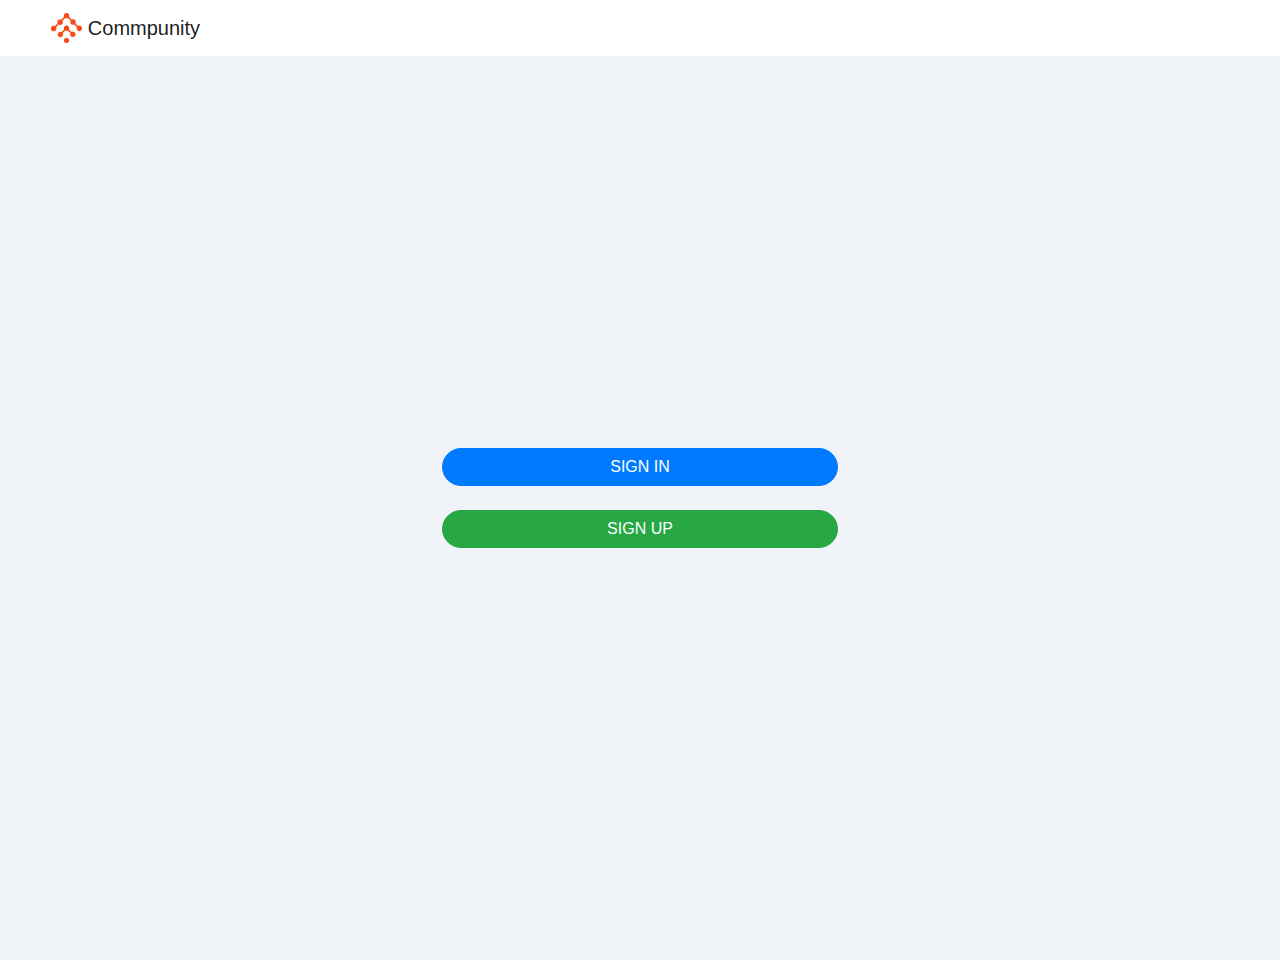
==== commit 166affe2: "." ====
--- a/join.html
+++ b/join.html
@@ -5,7 +5,7 @@
     <meta name="viewport" content="width=device-width, initial-scale=1.0">
     <meta http-equiv="X-UA-Compatible" content="ie=edge">
     <link rel="stylesheet" href="assets/css/vendor/all.min.css">
-    <link rel="stylesheet" href="assets/css/join.css">
+    <link rel="stylesheet" href="assets/css/main.css">
     <title>Home</title>
 </head>
 <body>
@@ -36,7 +36,7 @@
       <!--/.Navbar -->
 
       <div class="wrapper">
-          <div class="col-md-3 mx-auto">
+          <div class="col-md-4 mx-auto">
              <a href="signin.html"><button class="btn btn-primary btn-block">
                   SIGN IN
               </button></a> 
--- a/assets/css/main.css
+++ b/assets/css/main.css
@@ -0,0 +1,86 @@
+* {
+  margin: 0l;
+  padding: 0;
+  -webkit-box-sizing: border-box;
+          box-sizing: border-box;
+}
+
+html {
+  scroll-behavior: smooth;
+}
+
+body {
+  overflow-x: hidden;
+  background-color: #F0F4F9;
+  height: 100vh;
+}
+
+nav.bg-light {
+  background-color: white !important;
+}
+
+nav.bg-light .navbar-brand {
+  margin-left: 35px;
+  font-weight: 500;
+}
+
+.wrapper {
+  display: -webkit-box;
+  display: -ms-flexbox;
+  display: flex;
+  height: 100%;
+  width: 100%;
+  -webkit-box-pack: center;
+      -ms-flex-pack: center;
+          justify-content: center;
+  -webkit-box-align: center;
+      -ms-flex-align: center;
+          align-items: center;
+}
+
+.wrapper h2 {
+  font-size: 100px;
+  font-weight: 500;
+  margin-bottom: 150px;
+}
+
+@media (max-width: 768px) {
+  .wrapper h2 {
+    font-size: 70px;
+  }
+}
+
+.wrapper .btn {
+  border-radius: 50px;
+  font-weight: 500;
+}
+
+.wrapper a:hover {
+  text-decoration: none;
+}
+
+.wrapper .form-card {
+  padding: 60px;
+  padding-bottom: 100px;
+  margin-bottom: 100px;
+  background-color: white;
+  border-radius: 15px;
+  -webkit-box-shadow: 0px 0px 1px gray;
+          box-shadow: 0px 0px 1px gray;
+}
+
+@media (max-width: 768px) {
+  .wrapper .form-card {
+    padding: 20px;
+  }
+}
+
+.wrapper .form-card h3 {
+  font-size: 35px;
+  font-weight: 700;
+}
+
+.wrapper .form-card input {
+  border-radius: 7px;
+}
+/*# sourceMappingURL=main.css.map */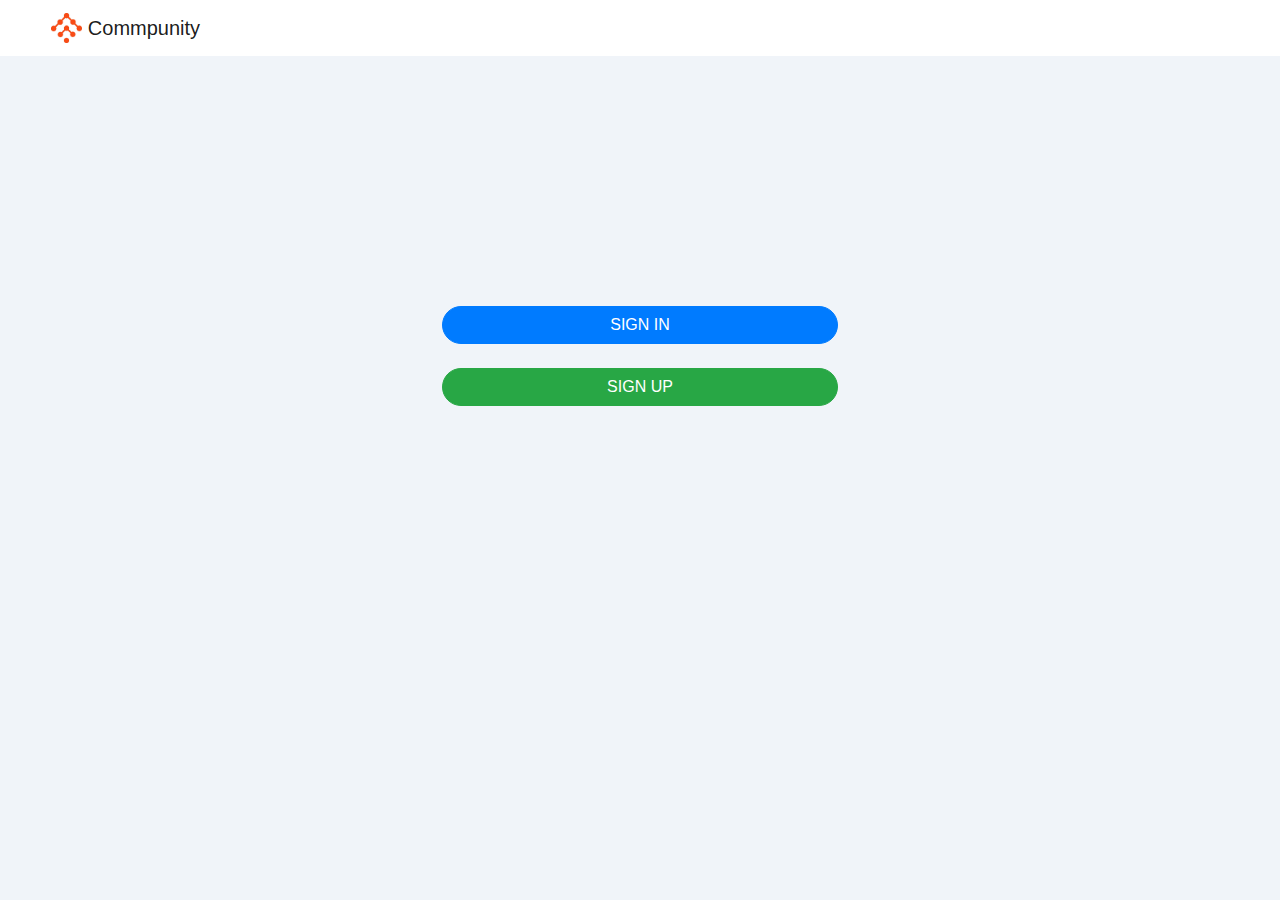
==== commit e138ad47: ".." ====
--- a/join.html
+++ b/join.html
@@ -37,12 +37,14 @@
 
       <div class="wrapper">
           <div class="col-md-4 mx-auto">
-             <a href="signin.html"><button class="btn btn-primary btn-block">
-                  SIGN IN
-              </button></a> 
-             <a href="signup.html"><button class="btn btn-success btn-block my-4">
-                  SIGN UP
-              </button></a>
+            <div class="buttons-join">
+              <a href="signin.html"><button class="btn btn-primary btn-block">
+                 SIGN IN
+             </button></a> 
+            <a href="signup.html"><button class="btn btn-success btn-block my-4">
+                 SIGN UP
+             </button></a>
+            </div>  
           </div>
       </div>
 
--- a/assets/css/main.css
+++ b/assets/css/main.css
@@ -25,17 +25,9 @@
 }
 
 .wrapper {
-  display: -webkit-box;
-  display: -ms-flexbox;
-  display: flex;
-  height: 100%;
   width: 100%;
-  -webkit-box-pack: center;
-      -ms-flex-pack: center;
-          justify-content: center;
-  -webkit-box-align: center;
-      -ms-flex-align: center;
-          align-items: center;
+  margin-top: 100px;
+  text-align: center;
 }
 
 .wrapper h2 {
@@ -50,6 +42,10 @@
   }
 }
 
+.wrapper .buttons-join {
+  margin-top: 250px;
+}
+
 .wrapper .btn {
   border-radius: 50px;
   font-weight: 500;
@@ -62,7 +58,6 @@
 .wrapper .form-card {
   padding: 60px;
   padding-bottom: 100px;
-  margin-bottom: 100px;
   background-color: white;
   border-radius: 15px;
   -webkit-box-shadow: 0px 0px 1px gray;
